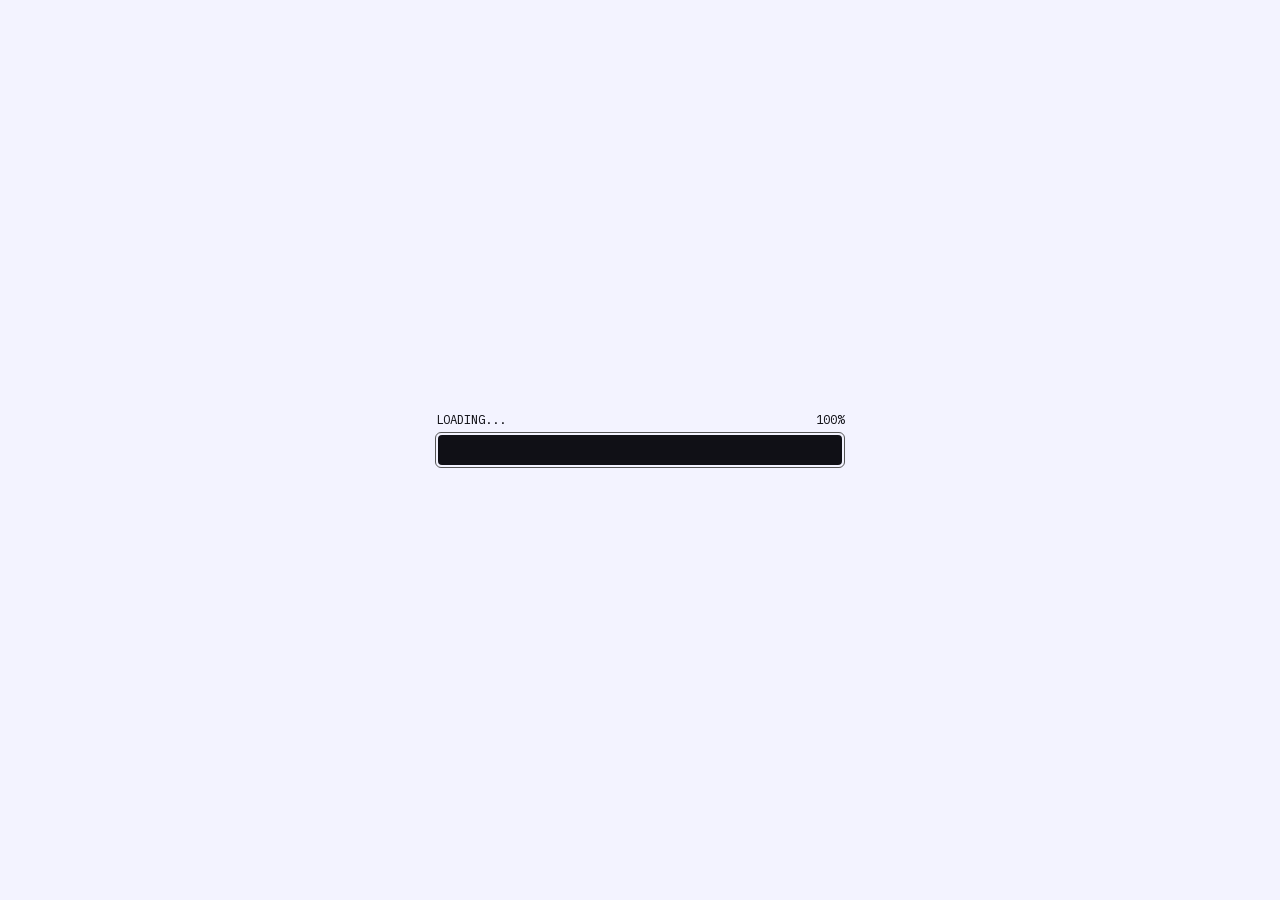
==== index.html @ 95f92604 "Сайт: страницы, стили, шрифты" ====
<!DOCTYPE html><html lang="ru" data-op-end="false"> <head><meta charset="UTF-8"><meta name="viewport" content="width=device-width, initial-scale=1"><link rel="preload" as="style" fetchpriority="high" href="fonts/fonts.css"><link rel="stylesheet" href="fonts/fonts.css"><link rel="preload" href="images/meme_full.webp" as="image" type="image/webp" fetchpriority="high"><link rel="icon" type="image/svg+xml" href="favicon.svg"><title>Андрей Хитров — портфолио</title><meta name="description" content="Внедряю Claude и другие модели в рабочие процессы компаний — с правилами, проверками и предсказуемым результатом. И делаю веб-продукты, которые раньше требовали целой команды."><link rel="canonical" href="https://drynyakhitrov-byte.github.io/"><link rel="sitemap" href="sitemap.xml"><meta property="og:title" content="Андрей Хитров — портфолио"><meta property="og:description" content="Внедряю Claude и другие модели в рабочие процессы компаний — с правилами, проверками и предсказуемым результатом. И делаю веб-продукты, которые раньше требовали целой команды."><meta property="og:url" content="https://drynyakhitrov-byte.github.io/"><meta property="og:image" content="https://drynyakhitrov-byte.github.io/og-image.png"><meta property="og:site_name" content="Андрей Хитров — портфолио"><meta property="og:locale" content="ru_RU"><meta name="twitter:card" content="summary_large_image"><meta name="twitter:title" content="Андрей Хитров — портфолио"><meta name="twitter:description" content="Внедряю Claude и другие модели в рабочие процессы компаний — с правилами, проверками и предсказуемым результатом. И делаю веб-продукты, которые раньше требовали целой команды."><link rel="stylesheet" href="_astro/style.COBHKi4A.css"><script type="module" src="_astro/hoisted.DLZDcrRD.js"></script></head> <body>  <div class="_loading_xfgot_1" data-js="loading"> <div class="_loadingMain_xfgot_10" data-js="loading-main"> <p class="_loadingText_xfgot_33" data-js="loading-text"> <span>loading...</span> <span data-js="loading-percent">0%</span> </p> <div class="_loadingProgress_xfgot_45"></div> </div>  <div class="_loadingLinks_xfgot_71"> <a href="#" class="_root_2nwwz_1" data-invert="false" target="_blank" rel="noreferrer"> <span class="_inner_2nwwz_27"> Telegram<span class="_arrow_2nwwz_35"><svg width="12" height="9" viewBox="0 0 12 9" fill="none" xmlns="http://www.w3.org/2000/svg"> <path d="M7.10603 8.30204L6.19403 7.39004L7.82803 5.75604L8.77803 4.95804L8.75903 4.90104L6.93503 5.01504H0.551025V3.72304H6.93503L8.75903 3.83704L8.77803 3.78004L7.82803 2.98204L6.19403 1.34804L7.10603 0.436035L11.039 4.36904L7.10603 8.30204Z" fill="currentColor"></path> </svg></span> </span> </a><a href="mailto:andrei.khitrov34@gmail.com" class="_root_2nwwz_1" data-invert="false" target="_blank" rel="noreferrer"> <span class="_inner_2nwwz_27"> Email<span class="_arrow_2nwwz_35"><svg width="12" height="9" viewBox="0 0 12 9" fill="none" xmlns="http://www.w3.org/2000/svg"> <path d="M7.10603 8.30204L6.19403 7.39004L7.82803 5.75604L8.77803 4.95804L8.75903 4.90104L6.93503 5.01504H0.551025V3.72304H6.93503L8.75903 3.83704L8.77803 3.78004L7.82803 2.98204L6.19403 1.34804L7.10603 0.436035L11.039 4.36904L7.10603 8.30204Z" fill="currentColor"></path> </svg></span> </span> </a> </div> </div> <div class="_frame_yk7yd_1" data-js="outer-frame"> <svg width="0" height="0" viewBox="0 0 0 0" fill="none" xmlns="http://www.w3.org/2000/svg">  <defs> <mask id="mask">  <rect id="outer-rect-mask-bg" x="0" y="0" width="0" height="0" fill="white"></rect>  <rect class="_rectRadius_yk7yd_30" id="outer-rect-mask-body" x="0" y="0" width="0" height="0" fill="black"></rect> </mask> </defs>  <rect class="_rectBg_yk7yd_23" id="outer-rect-bg" x="0" y="0" width="0" height="0" fill="var(--color-bg)" mask="url(#mask)"></rect>  <rect id="outer-rect-border" class="_rectRadius_yk7yd_30" x="0" y="0" width="0" height="0" stroke-width="1" fill="var(--color-bg)" fill-opacity="0" stroke="var(--color-border)" vector-effect="non-scaling-stroke"></rect> </svg> </div> <div class="_rightTop_yk7yd_45">  <div class="_theme_yk7yd_65"> <button class="_root_bi63f_1" data-color="light" data-js="theme-light" aria-label="светлая тема"></button> <button class="_root_bi63f_1" data-color="dark" data-js="theme-dark" aria-label="тёмная тема"></button> </div>  <p class="_clock_yk7yd_77">А<span class="_clockColon_yk7yd_92">:</span>Х</p> </div> <button class="_button_2f0wn_1" aria-expanded="false" aria-controls="hamburger-menu" data-js="hamburger-button"> <span class="_buttonLine_2f0wn_24"></span> <span class="_buttonLine_2f0wn_24"></span> <span class="_buttonLine_2f0wn_24"></span> </button> <div class="_menu_2f0wn_52" id="hamburger-menu" class="_menu_2f0wn_52" data-js="hamburger-menu" aria-hidden="true"> <ul class="_list_2f0wn_73"> <li> <a href="/" class="_link_2f0wn_81" data-js="hamburger-menu-link"> главная </a> </li><li> <a href="/works/" class="_link_2f0wn_81" data-js="hamburger-menu-link"> проекты </a> </li><li> <a href="/profile/" class="_link_2f0wn_81" data-js="hamburger-menu-link"> обо мне </a> </li><li> <a href="/contact/" class="_link_2f0wn_81" data-js="hamburger-menu-link"> контакты </a> </li> </ul> <div class="_line_2f0wn_100"> <span class="_line_yr5zo_2"></span> </div> <ul class="_sns_2f0wn_74"> <li> <a href="#" class="_link_2f0wn_81" target="_blank" rel="noopener noreferrer" data-js="hamburger-menu-link"> Telegram </a> </li><li> <a href="mailto:andrei.khitrov34@gmail.com" class="_link_2f0wn_81" target="_blank" rel="noopener noreferrer" data-js="hamburger-menu-link"> Email </a> </li> </ul> </div>  <div class="_wrapper_lwnf9_9" data-js="wrapper" tabindex="-1"> <div class="_content_lwnf9_22" data-js="content"> <header class="_header_10du9_1" data-js="header"> <a href="/" class="_logo_10du9_10"><svg width="41" height="40" viewBox="0 0 41 40" fill="none" xmlns="http://www.w3.org/2000/svg" aria-label="Андрей Хитров"> <path d="M16.186 5.55681H0.0167575C0.012313 5.55681 0.00805065 5.55504 0.00490794 5.5519C0.00176522 5.54876 0 5.54449 0 5.54005V0.0167583C0 0.0123138 0.00176522 0.00805145 0.00490794 0.00490874C0.00805065 0.00176602 0.012313 0 0.0167575 0H40.0398C40.0443 0 40.0485 0.00176602 40.0517 0.00490874C40.0548 0.00805145 40.0566 0.0123138 40.0566 0.0167583V5.54005C40.0566 5.54449 40.0548 5.54876 40.0517 5.5519C40.0485 5.55504 40.0443 5.55681 40.0398 5.55681H23.848C23.8452 5.55687 23.8423 5.55768 23.8399 5.55914C23.8374 5.56061 23.8353 5.56269 23.8339 5.56519L20.0314 12.151C20.03 12.1537 20.0279 12.1558 20.0253 12.1574C20.0227 12.1589 20.0198 12.1597 20.0168 12.1597C20.0138 12.1597 20.0108 12.1589 20.0083 12.1574C20.0057 12.1558 20.0035 12.1537 20.0021 12.151L16.2002 5.56519C16.1987 5.56269 16.1967 5.56061 16.1942 5.55914C16.1917 5.55768 16.1889 5.55687 16.186 5.55681Z" fill="currentColor"></path> <path d="M18.4321 12.3909H0.0167575C0.012313 12.3909 0.00805065 12.3891 0.00490794 12.386C0.00176523 12.3829 0 12.3786 0 12.3741V6.93412C0 6.92967 0.00176523 6.92541 0.00490794 6.92227C0.00805065 6.91912 0.012313 6.91736 0.0167575 6.91736H15.1428C15.1457 6.91737 15.1484 6.91809 15.1509 6.91947C15.1534 6.92084 15.1555 6.92282 15.157 6.92521L18.4468 12.3652C18.4484 12.3678 18.4493 12.3708 18.4493 12.3738C18.4494 12.3768 18.4486 12.3798 18.4471 12.3825C18.4456 12.3851 18.4434 12.3873 18.4408 12.3888C18.4381 12.3902 18.4351 12.391 18.4321 12.3909Z" fill="currentColor"></path> <path d="M24.9369 6.91736H40.0389C40.0412 6.91736 40.0435 6.91782 40.0457 6.91871C40.0478 6.91961 40.0498 6.92092 40.0515 6.92257C40.0531 6.92423 40.0544 6.92619 40.0553 6.92835C40.0562 6.93051 40.0567 6.93283 40.0567 6.93516V12.3731C40.0567 12.3754 40.0562 12.3777 40.0553 12.3799C40.0544 12.3821 40.0531 12.384 40.0515 12.3857C40.0498 12.3873 40.0478 12.3887 40.0457 12.3895C40.0435 12.3904 40.0412 12.3909 40.0389 12.3909H21.6481C21.645 12.3909 21.6418 12.3901 21.6391 12.3885C21.6363 12.3869 21.6341 12.3846 21.6325 12.3818C21.631 12.379 21.6302 12.3758 21.6303 12.3727C21.6303 12.3695 21.6313 12.3664 21.6329 12.3637L24.9217 6.92574C24.9233 6.92316 24.9255 6.92104 24.9282 6.91957C24.9308 6.91811 24.9338 6.91734 24.9369 6.91736Z" fill="currentColor"></path> <path d="M40.0566 26.0303C40.0566 26.034 40.0551 26.0376 40.0524 26.0403C40.0498 26.0429 40.0462 26.0444 40.0424 26.0444H0.0141397C0.0103897 26.0444 0.00679328 26.0429 0.00414162 26.0403C0.00148996 26.0376 0 26.034 0 26.0303V13.6085C0 13.6047 0.00148996 13.6012 0.00414162 13.5985C0.00679328 13.5958 0.0103897 13.5944 0.0141397 13.5944H40.0424C40.0462 13.5944 40.0498 13.5958 40.0524 13.5985C40.0551 13.6012 40.0566 13.6047 40.0566 13.6085V26.0303ZM34.0106 19.1737C34.0106 19.1688 34.0087 19.1642 34.0053 19.1607C34.0018 19.1573 33.9972 19.1554 33.9923 19.1554H6.14805C6.14319 19.1554 6.13852 19.1573 6.13509 19.1607C6.13165 19.1642 6.12972 19.1688 6.12972 19.1737V20.4525C6.12972 20.4574 6.13165 20.462 6.13509 20.4655C6.13852 20.4689 6.14319 20.4709 6.14805 20.4709H33.9923C33.9972 20.4709 34.0018 20.4689 34.0053 20.4655C34.0087 20.462 34.0106 20.4574 34.0106 20.4525V19.1737Z" fill="currentColor"></path> <path d="M7.75052 34.4222V27.5661C7.75052 27.5615 7.75234 27.5571 7.75558 27.5539C7.75882 27.5507 7.76322 27.5488 7.7678 27.5488H40.0393C40.0439 27.5488 40.0483 27.5507 40.0515 27.5539C40.0548 27.5571 40.0566 27.5615 40.0566 27.5661V39.9827C40.0566 39.9872 40.0548 39.9916 40.0515 39.9949C40.0483 39.9981 40.0439 39.9999 40.0393 39.9999H0.0172817C0.0126983 39.9999 0.00830228 39.9981 0.00506136 39.9949C0.00182044 39.9916 0 39.9872 0 39.9827V27.5661C0 27.5615 0.00182044 27.5571 0.00506136 27.5539C0.00830228 27.5507 0.0126983 27.5488 0.0172817 27.5488H6.11244C6.11702 27.5488 6.12142 27.5507 6.12466 27.5539C6.1279 27.5571 6.12972 27.5615 6.12972 27.5661V34.4222C6.12972 34.4244 6.13016 34.4267 6.13103 34.4288C6.1319 34.4309 6.13318 34.4328 6.13478 34.4344C6.13639 34.436 6.13829 34.4373 6.14039 34.4381C6.14248 34.439 6.14473 34.4395 6.147 34.4395H7.73324C7.73782 34.4395 7.74222 34.4376 7.74546 34.4344C7.7487 34.4312 7.75052 34.4268 7.75052 34.4222ZM34.0117 33.1412C34.0117 33.139 34.0112 33.1367 34.0104 33.1346C34.0095 33.1325 34.0082 33.1306 34.0066 33.129C34.005 33.1274 34.0031 33.1262 34.001 33.1253C33.9989 33.1244 33.9967 33.124 33.9944 33.124H13.7991C13.7945 33.124 13.7901 33.1258 13.7868 33.129C13.7836 33.1323 13.7818 33.1367 13.7818 33.1412V34.4222C13.7818 34.4244 13.7822 34.4267 13.7831 34.4288C13.784 34.4309 13.7852 34.4328 13.7868 34.4344C13.7885 34.436 13.7904 34.4373 13.7925 34.4381C13.7946 34.439 13.7968 34.4395 13.7991 34.4395H33.9944C33.9967 34.4395 33.9989 34.439 34.001 34.4381C34.0031 34.4373 34.005 34.436 34.0066 34.4344C34.0082 34.4328 34.0095 34.4309 34.0104 34.4288C34.0112 34.4267 34.0117 34.4244 34.0117 34.4222V33.1412Z" fill="currentColor"></path> </svg></a> <nav class="_menu_10du9_25" data-js="header-menu"> <ul class="_menuList_10du9_44"> <li class="_menuItem_10du9_55" data-js="header-menu-item" data-id="index"> <a href="/" class="_menuLink_10du9_60"> главная </a> </li><li class="_menuItem_10du9_55" data-js="header-menu-item" data-id="works"> <a href="/works/" class="_menuLink_10du9_60"> проекты </a> </li><li class="_menuItem_10du9_55" data-js="header-menu-item" data-id="profile"> <a href="/profile/" class="_menuLink_10du9_60"> обо мне </a> </li><li class="_menuItem_10du9_55" data-js="header-menu-item" data-id="contact"> <a href="/contact/" class="_menuLink_10du9_60"> контакты </a> </li> </ul> <div class="_menuCurrent_10du9_68" data-js="header-menu-current"></div> </nav> <ul class="_sns_10du9_86"> <li> <a href="#" class="_root_2nwwz_1" data-invert="true" target="_blank" rel="noreferrer"> <span class="_inner_2nwwz_27"> Telegram<span class="_arrow_2nwwz_35"><svg width="12" height="9" viewBox="0 0 12 9" fill="none" xmlns="http://www.w3.org/2000/svg"> <path d="M7.10603 8.30204L6.19403 7.39004L7.82803 5.75604L8.77803 4.95804L8.75903 4.90104L6.93503 5.01504H0.551025V3.72304H6.93503L8.75903 3.83704L8.77803 3.78004L7.82803 2.98204L6.19403 1.34804L7.10603 0.436035L11.039 4.36904L7.10603 8.30204Z" fill="currentColor"></path> </svg></span> </span> </a> </li><li> <a href="mailto:andrei.khitrov34@gmail.com" class="_root_2nwwz_1" data-invert="true" target="_blank" rel="noreferrer"> <span class="_inner_2nwwz_27"> Email<span class="_arrow_2nwwz_35"><svg width="12" height="9" viewBox="0 0 12 9" fill="none" xmlns="http://www.w3.org/2000/svg"> <path d="M7.10603 8.30204L6.19403 7.39004L7.82803 5.75604L8.77803 4.95804L8.75903 4.90104L6.93503 5.01504H0.551025V3.72304H6.93503L8.75903 3.83704L8.77803 3.78004L7.82803 2.98204L6.19403 1.34804L7.10603 0.436035L11.039 4.36904L7.10603 8.30204Z" fill="currentColor"></path> </svg></span> </span> </a> </li> </ul> </header> <main id="swup" class="_main_lwnf9_28" data-js="main">  <div class="_page_1fs6u_1">  <div class="_kv_1fs6u_6" data-js="index-kv"> <div class="_kvInner_1fs6u_14"> <div class="_kvContent_1fs6u_30"> <div class="_title_1fs6u_47"> <h1 class="_titleMain_1fs6u_56">
Строю системы,<br>где нейросеть<br>работает.
</h1> <span class="_barcode_iyu6r_1" aria-hidden="true" translate="no" text="portfolio">portfolio</span> </div> <div class="_kvSns_1fs6u_62"> <a href="#" class="_root_2nwwz_1" data-invert="true" target="_blank" rel="noreferrer"> <span class="_inner_2nwwz_27"> Telegram<span class="_arrow_2nwwz_35"><svg width="12" height="9" viewBox="0 0 12 9" fill="none" xmlns="http://www.w3.org/2000/svg"> <path d="M7.10603 8.30204L6.19403 7.39004L7.82803 5.75604L8.77803 4.95804L8.75903 4.90104L6.93503 5.01504H0.551025V3.72304H6.93503L8.75903 3.83704L8.77803 3.78004L7.82803 2.98204L6.19403 1.34804L7.10603 0.436035L11.039 4.36904L7.10603 8.30204Z" fill="currentColor"></path> </svg></span> </span> </a><a href="mailto:andrei.khitrov34@gmail.com" class="_root_2nwwz_1" data-invert="true" target="_blank" rel="noreferrer"> <span class="_inner_2nwwz_27"> Email<span class="_arrow_2nwwz_35"><svg width="12" height="9" viewBox="0 0 12 9" fill="none" xmlns="http://www.w3.org/2000/svg"> <path d="M7.10603 8.30204L6.19403 7.39004L7.82803 5.75604L8.77803 4.95804L8.75903 4.90104L6.93503 5.01504H0.551025V3.72304H6.93503L8.75903 3.83704L8.77803 3.78004L7.82803 2.98204L6.19403 1.34804L7.10603 0.436035L11.039 4.36904L7.10603 8.30204Z" fill="currentColor"></path> </svg></span> </span> </a> </div> </div>  <div class="_kvDialogWrapper_1fs6u_197"> <div class="_kvDialog_1fs6u_113" data-js="index-kv-dialog"> <div class="_kvDialogInner_1fs6u_277" data-js="index-kv-dialog-inner"> <div class="_root_3fli2_1" data-js="dialog-box"> <div class="_inner_3fli2_23"> <div class="_header_3fli2_40" data-js="dialog-box-header"> <h2 class="_title_3fli2_59">andrei.webp</h2> <button class="_close_3fli2_70" data-js="dialog-box-close" aria-label="close"> <span class="_closeInner_3fli2_91"></span> </button> </div> <div class="_body_3fli2_117">  <div class="_kvDialogBody_1fs6u_282" data-js="index-kv-dialog-body"> <div class="_kvDialogImage_1fs6u_113"> <img src="images/meme_full.webp" data-load-image alt="" fetchpriority="high" loading="eager"> </div>  <div class="_kvDialogImagePc_1fs6u_293"> <img src="images/meme_full.webp" data-load-image alt="" fetchpriority="high" loading="eager"> </div> </div>  </div> </div> </div> </div> </div><div class="_kvDialog_1fs6u_113" data-js="index-kv-dialog"> <div class="_kvDialogInner_1fs6u_277" data-js="index-kv-dialog-inner"> <div class="_root_3fli2_1" data-js="dialog-box"> <div class="_inner_3fli2_23"> <div class="_header_3fli2_40" data-js="dialog-box-header"> <h2 class="_title_3fli2_59">andrei.webp</h2> <button class="_close_3fli2_70" data-js="dialog-box-close" aria-label="close"> <span class="_closeInner_3fli2_91"></span> </button> </div> <div class="_body_3fli2_117">  <div class="_kvDialogBody_1fs6u_282" data-js="index-kv-dialog-body"> <div class="_kvDialogImage_1fs6u_113"> <img src="images/meme_full.webp" data-load-image alt="" fetchpriority="high" loading="eager"> </div>  <div class="_kvDialogImagePc_1fs6u_293"> <img src="images/meme_full.webp" data-load-image alt="" fetchpriority="high" loading="eager"> </div> </div>  </div> </div> </div> </div> </div><div class="_kvDialog_1fs6u_113" data-js="index-kv-dialog"> <div class="_kvDialogInner_1fs6u_277" data-js="index-kv-dialog-inner"> <div class="_root_3fli2_1" data-js="dialog-box"> <div class="_inner_3fli2_23"> <div class="_header_3fli2_40" data-js="dialog-box-header"> <h2 class="_title_3fli2_59">andrei.webp</h2> <button class="_close_3fli2_70" data-js="dialog-box-close" aria-label="close"> <span class="_closeInner_3fli2_91"></span> </button> </div> <div class="_body_3fli2_117">  <div class="_kvDialogBody_1fs6u_282" data-js="index-kv-dialog-body"> <div class="_kvDialogImage_1fs6u_113"> <img src="images/meme_full.webp" data-load-image alt="" fetchpriority="high" loading="eager"> </div>  <div class="_kvDialogImagePc_1fs6u_293"> <img src="images/meme_full.webp" data-load-image alt="" fetchpriority="high" loading="eager"> </div> </div>  </div> </div> </div> </div> </div><div class="_kvDialog_1fs6u_113" data-js="index-kv-dialog"> <div class="_kvDialogInner_1fs6u_277" data-js="index-kv-dialog-inner"> <div class="_root_3fli2_1" data-js="dialog-box"> <div class="_inner_3fli2_23"> <div class="_header_3fli2_40" data-js="dialog-box-header"> <h2 class="_title_3fli2_59">andrei.webp</h2> <button class="_close_3fli2_70" data-js="dialog-box-close" aria-label="close"> <span class="_closeInner_3fli2_91"></span> </button> </div> <div class="_body_3fli2_117">  <div class="_kvDialogBody_1fs6u_282" data-js="index-kv-dialog-body"> <div class="_kvDialogImage_1fs6u_113"> <img src="images/meme_full.webp" data-load-image alt="" fetchpriority="high" loading="eager"> </div>  <div class="_kvDialogImagePc_1fs6u_293"> <img src="images/meme_full.webp" data-load-image alt="" fetchpriority="high" loading="eager"> </div> </div>  </div> </div> </div> </div> </div> </div> <div class="_kvImages_1fs6u_99" data-js="index-kv-images"> <div class="_kvMainImage_1fs6u_112" data-js="index-kv-main-image"> <img src="images/meme_full.webp" alt="" fetchpriority="high" loading="eager"> </div>  <div class="_kvPcImage_1fs6u_172" data-js="index-kv-pc-image"> <img src="images/meme_full.webp" alt="" fetchpriority="high" loading="eager"> </div> </div> <div class="_kvGrid_1fs6u_86" data-js="index-kv-grid"> <div class="_wrapper_oc6qz_1" data-js="grid" data-outline="true" data-common="false"> <canvas></canvas> </div> </div> </div> </div> <div class="_kvGL_1fs6u_308"> <div class="_glWrapper_1efiv_1" data-js="gl-index-kv"> <canvas></canvas> </div> </div>  <section class="_event_1fs6u_363"> <div class="_heading_1fs6u_332"> <div class="_root_1ppyp_1" data-js="heading"> <h2 class="_main_1ppyp_6" data-js="heading-text" translate="no">event</h2> <div class="_barcode_1ppyp_30"> <span class="_barcode_iyu6r_1" aria-hidden="true" translate="no" text="event" data-js="heading-barcode">event</span> </div> </div> <div class="_headingDesc_1fs6u_336"><p>Чем я занят прямо сейчас:</p><p>ключевые проекты и их статусы.</p></div> </div> <p class="_sectionLabel_1fs6u_351">(статусы)</p> <div class="_eventBody_1fs6u_374"> <ul class="_eventList_1fs6u_386"> <li class="_eventItem_1fs6u_396"> <div class="_root_1o6wp_1" data-js="index-event-card"> <div class="_body_1o6wp_16"> <div class="_date_1o6wp_20"> <span>стартап</span>  <span>-</span> <span>флагман</span>  </div> <h3 class="_title_1o6wp_25">LOOKTURA — агрегатор офлайн-магазинов одежды</h3> </div> </div> </li><li class="_eventItem_1fs6u_396"> <div class="_root_1o6wp_1" data-js="index-event-card"> <div class="_body_1o6wp_16"> <div class="_date_1o6wp_20"> <span>консалтинг</span>  <span>-</span> <span>открыто</span>  </div> <h3 class="_title_1o6wp_25">Внедрение Claude в рабочие процессы компаний</h3> </div> </div> </li><li class="_eventItem_1fs6u_396"> <div class="_root_1o6wp_1" data-js="index-event-card"> <div class="_body_1o6wp_16"> <div class="_date_1o6wp_20"> <span>игра</span>  <span>-</span> <span>3D-мультиплеер</span>  </div> <h3 class="_title_1o6wp_25">«Мафия: Дикий Запад» — на 5–20 игроков</h3> </div> </div> </li> </ul> <div class="_eventDeco_1fs6u_407"> <div class="_eventGrid_1fs6u_428"> <div class="_wrapper_oc6qz_1" data-js="grid" data-outline="false" data-common="false"> <canvas></canvas> </div> </div> <div class="_eventSticker1_1fs6u_440" data-js="sticker"> <img src="images/sticker_05.png" alt=""> </div> <div class="_eventSticker2_1fs6u_441" data-js="sticker"> <img src="images/sticker_06.png" alt=""> </div> </div> </div> </section>  <section class="_section_1fs6u_320"> <div class="_heading_1fs6u_332"> <div class="_root_1ppyp_1" data-js="heading"> <h2 class="_main_1ppyp_6" data-js="heading-text" translate="no">works</h2> <div class="_barcode_1ppyp_30"> <span class="_barcode_iyu6r_1" aria-hidden="true" translate="no" text="works" data-js="heading-barcode">works</span> </div> </div> <div class="_headingDesc_1fs6u_336"><p>Внедрение ИИ в рабочие процессы, веб-платформы,</p><p>дизайн-системы, собственные игры и R&D.</p></div> </div> <p class="_sectionLabel_1fs6u_351">(что делаю)</p>  <section data-js="index-service"> <div class="_serviceSticky_1fs6u_486"> <div class="_serviceDisplay_1fs6u_495" data-status="playing" data-js="index-service-display"> <div class="_serviceText_1fs6u_511"> <div class="_serviceLeftTop_1fs6u_528"> <h3 class="_serviceHeading_1fs6u_534">категории работ</h3> <div class="_serviceIdWrapper_1fs6u_551"> <p class="_serviceId_1fs6u_551" data-js="index-service-id" data-current="false"> 1: ии-системы <span class="_serviceIdCurrent_1fs6u_562"> <svg width="12" height="9" viewBox="0 0 12 9" fill="none" xmlns="http://www.w3.org/2000/svg"> <path d="M7.10603 8.30204L6.19403 7.39004L7.82803 5.75604L8.77803 4.95804L8.75903 4.90104L6.93503 5.01504H0.551025V3.72304H6.93503L8.75903 3.83704L8.77803 3.78004L7.82803 2.98204L6.19403 1.34804L7.10603 0.436035L11.039 4.36904L7.10603 8.30204Z" fill="currentColor"></path> </svg> </span> </p><p class="_serviceId_1fs6u_551" data-js="index-service-id" data-current="false"> 2: веб-продукты <span class="_serviceIdCurrent_1fs6u_562"> <svg width="12" height="9" viewBox="0 0 12 9" fill="none" xmlns="http://www.w3.org/2000/svg"> <path d="M7.10603 8.30204L6.19403 7.39004L7.82803 5.75604L8.77803 4.95804L8.75903 4.90104L6.93503 5.01504H0.551025V3.72304H6.93503L8.75903 3.83704L8.77803 3.78004L7.82803 2.98204L6.19403 1.34804L7.10603 0.436035L11.039 4.36904L7.10603 8.30204Z" fill="currentColor"></path> </svg> </span> </p><p class="_serviceId_1fs6u_551" data-js="index-service-id" data-current="false"> 3: игры <span class="_serviceIdCurrent_1fs6u_562"> <svg width="12" height="9" viewBox="0 0 12 9" fill="none" xmlns="http://www.w3.org/2000/svg"> <path d="M7.10603 8.30204L6.19403 7.39004L7.82803 5.75604L8.77803 4.95804L8.75903 4.90104L6.93503 5.01504H0.551025V3.72304H6.93503L8.75903 3.83704L8.77803 3.78004L7.82803 2.98204L6.19403 1.34804L7.10603 0.436035L11.039 4.36904L7.10603 8.30204Z" fill="currentColor"></path> </svg> </span> </p><p class="_serviceId_1fs6u_551" data-js="index-service-id" data-current="false"> 4: лаборатория <span class="_serviceIdCurrent_1fs6u_562"> <svg width="12" height="9" viewBox="0 0 12 9" fill="none" xmlns="http://www.w3.org/2000/svg"> <path d="M7.10603 8.30204L6.19403 7.39004L7.82803 5.75604L8.77803 4.95804L8.75903 4.90104L6.93503 5.01504H0.551025V3.72304H6.93503L8.75903 3.83704L8.77803 3.78004L7.82803 2.98204L6.19403 1.34804L7.10603 0.436035L11.039 4.36904L7.10603 8.30204Z" fill="currentColor"></path> </svg> </span> </p> </div> </div> <p class="_serviceStatus_1fs6u_658" data-js="index-service-status"> <span class="_serviceStatusPlay_1fs6u_685">play</span> <span class="_serviceStatusPause_1fs6u_686">pause</span> </p> <p class="_serviceTime_1fs6u_722" data-js="index-service-time">
00:00:00:00
</p> <div class="_serviceIcon_1fs6u_728" data-js="index-service-icon"></div> </div> <div class="_serviceDialog_1fs6u_586" style="--_index:0" data-js="index-service-item" data-visible="false" data-images="images/sanity/8334b939bd88b99e05b4fdfc624bbc17f969f24b-2627x4096_w1200.png,images/sanity/31225acba2aec69734b2782d0cf4277f580fd338-1523x1077_w1200.png"> <div class="_serviceDialogInner_1fs6u_601"> <div class="_root_3fli2_1" data-js="dialog-box"> <div class="_inner_3fli2_23"> <div class="_header_3fli2_40" data-js="dialog-box-header"> <h2 class="_title_3fli2_59">category_01</h2> <button class="_close_3fli2_70" data-js="dialog-box-close" aria-label="close"> <span class="_closeInner_3fli2_91"></span> </button> </div> <div class="_body_3fli2_117">  <div class="_serviceDialogBody_1fs6u_613"> <h4 class="_serviceTitle_1fs6u_624">Внедрение ИИ</h4> <div class="_serviceDesc_1fs6u_629"><p>Инструкции, токены, валидаторы и контрольные точки.</p><p>Модель работает внутри правил — предсказуемо.</p></div> <div class="_serviceLink_1fs6u_643"> <a href="/works/?category=illustration" class="_root_2nwwz_1" data-invert="true"> <span class="_inner_2nwwz_27"> к проектам<span class="_arrow_2nwwz_35"><svg width="12" height="9" viewBox="0 0 12 9" fill="none" xmlns="http://www.w3.org/2000/svg"> <path d="M7.10603 8.30204L6.19403 7.39004L7.82803 5.75604L8.77803 4.95804L8.75903 4.90104L6.93503 5.01504H0.551025V3.72304H6.93503L8.75903 3.83704L8.77803 3.78004L7.82803 2.98204L6.19403 1.34804L7.10603 0.436035L11.039 4.36904L7.10603 8.30204Z" fill="currentColor"></path> </svg></span> </span> </a> </div> <div class="_serviceBarcode_1fs6u_648"> <span class="_barcode_iyu6r_1" aria-hidden="true" translate="no" text="category1">category1</span> </div> </div>  </div> </div> </div> </div> </div><div class="_serviceDialog_1fs6u_586" style="--_index:1" data-js="index-service-item" data-visible="false" data-images="images/sanity/72c044e125fc905555403bd4c3838ece61a35bd9-5182x2591_w1600.png,images/sanity/d166065939a4da611ce6710f0f715914df6f796b-2000x2970_w1077.png"> <div class="_serviceDialogInner_1fs6u_601"> <div class="_root_3fli2_1" data-js="dialog-box"> <div class="_inner_3fli2_23"> <div class="_header_3fli2_40" data-js="dialog-box-header"> <h2 class="_title_3fli2_59">category_02</h2> <button class="_close_3fli2_70" data-js="dialog-box-close" aria-label="close"> <span class="_closeInner_3fli2_91"></span> </button> </div> <div class="_body_3fli2_117">  <div class="_serviceDialogBody_1fs6u_613"> <h4 class="_serviceTitle_1fs6u_624">Веб-продукты</h4> <div class="_serviceDesc_1fs6u_629"><p>От живого дашборда из ваших таблиц<br/>до платформы с ролями и админкой.</p></div> <div class="_serviceLink_1fs6u_643"> <a href="/works/?category=mv-illustration" class="_root_2nwwz_1" data-invert="true"> <span class="_inner_2nwwz_27"> к проектам<span class="_arrow_2nwwz_35"><svg width="12" height="9" viewBox="0 0 12 9" fill="none" xmlns="http://www.w3.org/2000/svg"> <path d="M7.10603 8.30204L6.19403 7.39004L7.82803 5.75604L8.77803 4.95804L8.75903 4.90104L6.93503 5.01504H0.551025V3.72304H6.93503L8.75903 3.83704L8.77803 3.78004L7.82803 2.98204L6.19403 1.34804L7.10603 0.436035L11.039 4.36904L7.10603 8.30204Z" fill="currentColor"></path> </svg></span> </span> </a> </div> <div class="_serviceBarcode_1fs6u_648"> <span class="_barcode_iyu6r_1" aria-hidden="true" translate="no" text="category2">category2</span> </div> </div>  </div> </div> </div> </div> </div><div class="_serviceDialog_1fs6u_586" style="--_index:2" data-js="index-service-item" data-visible="false" data-images="images/sanity/24705bf5967b63163af0a312fb8c5c79f71448e4-2304x3072_w1200.png"> <div class="_serviceDialogInner_1fs6u_601"> <div class="_root_3fli2_1" data-js="dialog-box"> <div class="_inner_3fli2_23"> <div class="_header_3fli2_40" data-js="dialog-box-header"> <h2 class="_title_3fli2_59">category_03</h2> <button class="_close_3fli2_70" data-js="dialog-box-close" aria-label="close"> <span class="_closeInner_3fli2_91"></span> </button> </div> <div class="_body_3fli2_117">  <div class="_serviceDialogBody_1fs6u_613"> <h4 class="_serviceTitle_1fs6u_624">Игры</h4> <div class="_serviceDesc_1fs6u_629"><p>«Мафия: Дикий Запад» — 3D-мультиплеер от первого лица<br/>с голосовым чатом: 5–20 игроков, Windows, macOS, браузер.</p></div> <div class="_serviceLink_1fs6u_643"> <a href="/works/?category=event" class="_root_2nwwz_1" data-invert="true"> <span class="_inner_2nwwz_27"> к играм<span class="_arrow_2nwwz_35"><svg width="12" height="9" viewBox="0 0 12 9" fill="none" xmlns="http://www.w3.org/2000/svg"> <path d="M7.10603 8.30204L6.19403 7.39004L7.82803 5.75604L8.77803 4.95804L8.75903 4.90104L6.93503 5.01504H0.551025V3.72304H6.93503L8.75903 3.83704L8.77803 3.78004L7.82803 2.98204L6.19403 1.34804L7.10603 0.436035L11.039 4.36904L7.10603 8.30204Z" fill="currentColor"></path> </svg></span> </span> </a> </div> <div class="_serviceBarcode_1fs6u_648"> <span class="_barcode_iyu6r_1" aria-hidden="true" translate="no" text="category3">category3</span> </div> </div>  </div> </div> </div> </div> </div><div class="_serviceDialog_1fs6u_586" style="--_index:3" data-js="index-service-item" data-visible="false" data-images=""> <div class="_serviceDialogInner_1fs6u_601"> <div class="_root_3fli2_1" data-js="dialog-box"> <div class="_inner_3fli2_23"> <div class="_header_3fli2_40" data-js="dialog-box-header"> <h2 class="_title_3fli2_59">category_04</h2> <button class="_close_3fli2_70" data-js="dialog-box-close" aria-label="close"> <span class="_closeInner_3fli2_91"></span> </button> </div> <div class="_body_3fli2_117">  <div class="_serviceDialogBody_1fs6u_613"> <h4 class="_serviceTitle_1fs6u_624">Лаборатория</h4> <div class="_serviceDesc_1fs6u_629"><p>Внутренняя кухня: инструкции, токены и валидаторы —<br/>метод, который держит нейросеть в рамках.</p></div> <div class="_serviceLink_1fs6u_643"> <a href="/works/" class="_root_2nwwz_1" data-invert="true"> <span class="_inner_2nwwz_27"> все проекты<span class="_arrow_2nwwz_35"><svg width="12" height="9" viewBox="0 0 12 9" fill="none" xmlns="http://www.w3.org/2000/svg"> <path d="M7.10603 8.30204L6.19403 7.39004L7.82803 5.75604L8.77803 4.95804L8.75903 4.90104L6.93503 5.01504H0.551025V3.72304H6.93503L8.75903 3.83704L8.77803 3.78004L7.82803 2.98204L6.19403 1.34804L7.10603 0.436035L11.039 4.36904L7.10603 8.30204Z" fill="currentColor"></path> </svg></span> </span> </a> </div> <div class="_serviceBarcode_1fs6u_648"> <span class="_barcode_iyu6r_1" aria-hidden="true" translate="no" text="category4">category4</span> </div> </div>  </div> </div> </div> </div> </div> <div class="_serviceGl_1fs6u_789"> <div class="_glWrapper_1efiv_1" data-js="gl-index-service"> <canvas></canvas> </div> </div> </div> <div class="_serviceFrame_1fs6u_799"> <span class="_wrapper_zpylq_1" data-js="dashed-cross"> <span class="_line1_zpylq_8"><span class="_line_yr5zo_2"></span></span> <span class="_line2_zpylq_9"><span class="_line_yr5zo_2"></span></span> </span> </div> </div> <div class="_serviceScroll_1fs6u_823"> <div class="_serviceScrollItem_1fs6u_827" data-js="index-service-scroll-item"></div><div class="_serviceScrollItem_1fs6u_827" data-js="index-service-scroll-item"></div><div class="_serviceScrollItem_1fs6u_827" data-js="index-service-scroll-item"></div><div class="_serviceScrollItem_1fs6u_827" data-js="index-service-scroll-item"></div> </div> </section>  <div class="_pickup_1fs6u_832"> <section> <h3 class="_heading_o1ekn_1">(избранное)</h3> <ul class="_list_o1ekn_7"> <li class="_item_o1ekn_11"> <a href="/works/mhm/" class="_pickupCard_o1ekn_15"> <h4 class="_title_o1ekn_41">LOOKTURA</h4> <ul class="_tags_o1ekn_46"> <li class="_tag_o1ekn_46">веб-продукты</li> <li class="_tag_o1ekn_46">своё</li> </ul> <div class="_image_o1ekn_67"> <picture> <source media="(max-width: 768px)" srcset="images/sanity/72c044e125fc905555403bd4c3838ece61a35bd9-5182x2591_w200.png"> <img src="images/sanity/72c044e125fc905555403bd4c3838ece61a35bd9-5182x2591_w400.png" width="5182" height="2591" loading="lazy"> </picture> </div> <div class="_icon_o1ekn_26"> <div class="_iconArrow_o1ekn_104"> <svg width="12" height="9" viewBox="0 0 12 9" fill="none" xmlns="http://www.w3.org/2000/svg"> <path d="M7.10603 8.30204L6.19403 7.39004L7.82803 5.75604L8.77803 4.95804L8.75903 4.90104L6.93503 5.01504H0.551025V3.72304H6.93503L8.75903 3.83704L8.77803 3.78004L7.82803 2.98204L6.19403 1.34804L7.10603 0.436035L11.039 4.36904L7.10603 8.30204Z" fill="currentColor"></path> </svg> </div> </div> </a> </li><li class="_item_o1ekn_11"> <a href="/works/222109/" class="_pickupCard_o1ekn_15"> <h4 class="_title_o1ekn_41">Платформа финансовой грамотности</h4> <ul class="_tags_o1ekn_46"> <li class="_tag_o1ekn_46">веб-продукты</li> <li class="_tag_o1ekn_46">заказ</li> </ul> <div class="_image_o1ekn_67"> <picture> <source media="(max-width: 768px)" srcset="images/sanity/e2073ce8e42481b4370e542ea1f8017528098666-2048x1635_w200.jpg"> <img src="images/sanity/e2073ce8e42481b4370e542ea1f8017528098666-2048x1635_w400.jpg" width="2048" height="1635" loading="lazy"> </picture> </div> <div class="_icon_o1ekn_26"> <div class="_iconArrow_o1ekn_104"> <svg width="12" height="9" viewBox="0 0 12 9" fill="none" xmlns="http://www.w3.org/2000/svg"> <path d="M7.10603 8.30204L6.19403 7.39004L7.82803 5.75604L8.77803 4.95804L8.75903 4.90104L6.93503 5.01504H0.551025V3.72304H6.93503L8.75903 3.83704L8.77803 3.78004L7.82803 2.98204L6.19403 1.34804L7.10603 0.436035L11.039 4.36904L7.10603 8.30204Z" fill="currentColor"></path> </svg> </div> </div> </a> </li><li class="_item_o1ekn_11"> <a href="/works/miku-day-2025/" class="_pickupCard_o1ekn_15"> <h4 class="_title_o1ekn_41">Интерактивные дашборды</h4> <ul class="_tags_o1ekn_46"> <li class="_tag_o1ekn_46">веб-продукты</li> <li class="_tag_o1ekn_46">заказ</li> </ul> <div class="_image_o1ekn_67"> <picture> <source media="(max-width: 768px)" srcset="images/sanity/d166065939a4da611ce6710f0f715914df6f796b-2000x2970_w400.png"> <img src="images/sanity/d166065939a4da611ce6710f0f715914df6f796b-2000x2970_w400.png" width="2000" height="2970" loading="lazy"> </picture> </div> <div class="_icon_o1ekn_26"> <div class="_iconArrow_o1ekn_104"> <svg width="2000" height="2970" viewBox="0 0 12 9" fill="none" xmlns="http://www.w3.org/2000/svg"> <path d="M7.10603 8.30204L6.19403 7.39004L7.82803 5.75604L8.77803 4.95804L8.75903 4.90104L6.93503 5.01504H0.551025V3.72304H6.93503L8.75903 3.83704L8.77803 3.78004L7.82803 2.98204L6.19403 1.34804L7.10603 0.436035L11.039 4.36904L7.10603 8.30204Z" fill="currentColor"></path> </svg> </div> </div> </a> </li><li class="_item_o1ekn_11"> <a href="/works/vaporwave/" class="_pickupCard_o1ekn_15"> <h4 class="_title_o1ekn_41">Нейросети в рабочих процессах</h4> <ul class="_tags_o1ekn_46"> <li class="_tag_o1ekn_46">ии-системы</li> <li class="_tag_o1ekn_46">своё</li> </ul> <div class="_image_o1ekn_67"> <picture> <source media="(max-width: 768px)" srcset="images/sanity/31225acba2aec69734b2782d0cf4277f580fd338-1523x1077_w400.png"> <img src="images/sanity/31225acba2aec69734b2782d0cf4277f580fd338-1523x1077_w400.png" width="1523" height="1077" loading="lazy"> </picture> </div> <div class="_icon_o1ekn_26"> <div class="_iconArrow_o1ekn_104"> <svg width="1523" height="1077" viewBox="0 0 12 9" fill="none" xmlns="http://www.w3.org/2000/svg"> <path d="M7.10603 8.30204L6.19403 7.39004L7.82803 5.75604L8.77803 4.95804L8.75903 4.90104L6.93503 5.01504H0.551025V3.72304H6.93503L8.75903 3.83704L8.77803 3.78004L7.82803 2.98204L6.19403 1.34804L7.10603 0.436035L11.039 4.36904L7.10603 8.30204Z" fill="currentColor"></path> </svg> </div> </div> </a> </li><li class="_item_o1ekn_11"> <a href="/works/meidonohi/" class="_pickupCard_o1ekn_15"> <h4 class="_title_o1ekn_41">Мафия: Дикий Запад</h4> <ul class="_tags_o1ekn_46"> <li class="_tag_o1ekn_46">игры</li> <li class="_tag_o1ekn_46">своё</li> </ul> <div class="_image_o1ekn_67"> <picture> <source media="(max-width: 768px)" srcset="images/sanity/24705bf5967b63163af0a312fb8c5c79f71448e4-2304x3072_w200.png"> <img src="images/sanity/24705bf5967b63163af0a312fb8c5c79f71448e4-2304x3072_w400.png" width="2304" height="3072" loading="lazy"> </picture> </div> <div class="_icon_o1ekn_26"> <div class="_iconArrow_o1ekn_104"> <svg width="12" height="9" viewBox="0 0 12 9" fill="none" xmlns="http://www.w3.org/2000/svg"> <path d="M7.10603 8.30204L6.19403 7.39004L7.82803 5.75604L8.77803 4.95804L8.75903 4.90104L6.93503 5.01504H0.551025V3.72304H6.93503L8.75903 3.83704L8.77803 3.78004L7.82803 2.98204L6.19403 1.34804L7.10603 0.436035L11.039 4.36904L7.10603 8.30204Z" fill="currentColor"></path> </svg> </div> </div> </a> </li><li class="_item_o1ekn_11"> <a href="/works/y2k-nui/" class="_pickupCard_o1ekn_15"> <h4 class="_title_o1ekn_41">Walk-in Counter</h4> <ul class="_tags_o1ekn_46"> <li class="_tag_o1ekn_46">лаборатория</li> <li class="_tag_o1ekn_46">своё</li> </ul> <div class="_image_o1ekn_67"> <picture> <source media="(max-width: 768px)" srcset="images/sanity/8334b939bd88b99e05b4fdfc624bbc17f969f24b-2627x4096_w200.png"> <img src="images/sanity/8334b939bd88b99e05b4fdfc624bbc17f969f24b-2627x4096_w400.png" width="2627" height="4096" loading="lazy"> </picture> </div> <div class="_icon_o1ekn_26"> <div class="_iconArrow_o1ekn_104"> <svg width="12" height="9" viewBox="0 0 12 9" fill="none" xmlns="http://www.w3.org/2000/svg"> <path d="M7.10603 8.30204L6.19403 7.39004L7.82803 5.75604L8.77803 4.95804L8.75903 4.90104L6.93503 5.01504H0.551025V3.72304H6.93503L8.75903 3.83704L8.77803 3.78004L7.82803 2.98204L6.19403 1.34804L7.10603 0.436035L11.039 4.36904L7.10603 8.30204Z" fill="currentColor"></path> </svg> </div> </div> </a> </li> </ul> <div class="_all_o1ekn_115"> <a href="/works/" class="_root_12qde_1"> <span class="_inner_12qde_21"> все проекты<span class="_arrow_12qde_28"><svg width="12" height="9" viewBox="0 0 12 9" fill="none" xmlns="http://www.w3.org/2000/svg"> <path d="M7.10603 8.30204L6.19403 7.39004L7.82803 5.75604L8.77803 4.95804L8.75903 4.90104L6.93503 5.01504H0.551025V3.72304H6.93503L8.75903 3.83704L8.77803 3.78004L7.82803 2.98204L6.19403 1.34804L7.10603 0.436035L11.039 4.36904L7.10603 8.30204Z" fill="currentColor"></path> </svg></span> </span> </a> </div> </section> </div> </section>  <section class="_profile_1fs6u_836"> <div class="_profileContent_1fs6u_858"> <div class="_root_1ppyp_1" data-js="heading"> <h2 class="_main_1ppyp_6" data-js="heading-text" translate="no">profile</h2> <div class="_barcode_1ppyp_30"> <span class="_barcode_iyu6r_1" aria-hidden="true" translate="no" text="profile" data-js="heading-barcode">profile</span> </div> </div> <p class="_profileName_1fs6u_873">Андрей Хитров</p> <div class="_profileDesc_1fs6u_883"><p>Я Андрей Хитров, CEO стартапа LOOKTURA.</p><p>Внедряю Claude и другие модели в процессы компаний.</p><p>Строю системы, где нейросеть работает предсказуемо.</p><p>И делаю веб-продукты — от дашбордов до платформ и игр.</p></div> <div class="_profileMore_1fs6u_887"> <a href="/profile/" class="_root_12qde_1"> <span class="_inner_12qde_21"> подробнее<span class="_arrow_12qde_28"><svg width="12" height="9" viewBox="0 0 12 9" fill="none" xmlns="http://www.w3.org/2000/svg"> <path d="M7.10603 8.30204L6.19403 7.39004L7.82803 5.75604L8.77803 4.95804L8.75903 4.90104L6.93503 5.01504H0.551025V3.72304H6.93503L8.75903 3.83704L8.77803 3.78004L7.82803 2.98204L6.19403 1.34804L7.10603 0.436035L11.039 4.36904L7.10603 8.30204Z" fill="currentColor"></path> </svg></span> </span> </a> </div> </div> <div class="_profileDeco_1fs6u_892"> <div class="_profileDecoMain_1fs6u_911"> <div class="_profileGrid_1fs6u_922"> <div class="_wrapper_oc6qz_1" data-js="grid" data-outline="false" data-common="false"> <canvas></canvas> </div> </div> <div class="_profileSticker1_1fs6u_995" data-js="sticker"> <img src="images/sticker_01.jpg" alt=""> </div> <div class="_profileSticker2_1fs6u_996" data-js="sticker"> <img src="images/sticker_02.jpg" alt=""> </div> <div class="_profileSticker3_1fs6u_997" data-js="sticker"> <img src="images/sticker_03.jpg" alt=""> </div> </div> <div class="_profileDecoSub_1fs6u_928"> <span class="_wrapper_zpylq_1" data-js="dashed-cross"> <span class="_line1_zpylq_8"><span class="_line_yr5zo_2"></span></span> <span class="_line2_zpylq_9"><span class="_line_yr5zo_2"></span></span> </span> </div> <div class="_profileDialogs1_1fs6u_940" data-js="index-profile-dialog-wrapper-1"> <div class="_profileDialog_1fs6u_940" data-js="index-profile-dialog" style="--index:0">  <div class="_profileDialogInner_1fs6u_982" data-js="index-profile-dialog-inner"> <div class="_root_3fli2_1" data-js="dialog-box"> <div class="_inner_3fli2_23"> <div class="_header_3fli2_40" data-js="dialog-box-header"> <h2 class="_title_3fli2_59">profile.jpg</h2> <button class="_close_3fli2_70" data-js="dialog-box-close" aria-label="close"> <span class="_closeInner_3fli2_91"></span> </button> </div> <div class="_body_3fli2_117">  <img class="_profileDialogImage_1fs6u_988" src="images/profile.jpg" alt="">  </div> </div> </div> </div> </div><div class="_profileDialog_1fs6u_940" data-js="index-profile-dialog" style="--index:1">  <div class="_profileDialogInner_1fs6u_982" data-js="index-profile-dialog-inner"> <div class="_root_3fli2_1" data-js="dialog-box"> <div class="_inner_3fli2_23"> <div class="_header_3fli2_40" data-js="dialog-box-header"> <h2 class="_title_3fli2_59">profile.jpg</h2> <button class="_close_3fli2_70" data-js="dialog-box-close" aria-label="close"> <span class="_closeInner_3fli2_91"></span> </button> </div> <div class="_body_3fli2_117">  <img class="_profileDialogImage_1fs6u_988" src="images/profile.jpg" alt="">  </div> </div> </div> </div> </div><div class="_profileDialog_1fs6u_940" data-js="index-profile-dialog" style="--index:2">  <div class="_profileDialogInner_1fs6u_982" data-js="index-profile-dialog-inner"> <div class="_root_3fli2_1" data-js="dialog-box"> <div class="_inner_3fli2_23"> <div class="_header_3fli2_40" data-js="dialog-box-header"> <h2 class="_title_3fli2_59">profile.jpg</h2> <button class="_close_3fli2_70" data-js="dialog-box-close" aria-label="close"> <span class="_closeInner_3fli2_91"></span> </button> </div> <div class="_body_3fli2_117">  <img class="_profileDialogImage_1fs6u_988" src="images/profile.jpg" alt="">  </div> </div> </div> </div> </div><div class="_profileDialog_1fs6u_940" data-js="index-profile-dialog" style="--index:3">  <div class="_profileDialogInner_1fs6u_982" data-js="index-profile-dialog-inner"> <div class="_root_3fli2_1" data-js="dialog-box"> <div class="_inner_3fli2_23"> <div class="_header_3fli2_40" data-js="dialog-box-header"> <h2 class="_title_3fli2_59">profile.jpg</h2> <button class="_close_3fli2_70" data-js="dialog-box-close" aria-label="close"> <span class="_closeInner_3fli2_91"></span> </button> </div> <div class="_body_3fli2_117">  <img class="_profileDialogImage_1fs6u_988" src="images/profile.jpg" alt="">  </div> </div> </div> </div> </div><div class="_profileDialog_1fs6u_940" data-js="index-profile-dialog" style="--index:4">  <div class="_profileDialogInner_1fs6u_982" data-js="index-profile-dialog-inner"> <div class="_root_3fli2_1" data-js="dialog-box"> <div class="_inner_3fli2_23"> <div class="_header_3fli2_40" data-js="dialog-box-header"> <h2 class="_title_3fli2_59">profile.jpg</h2> <button class="_close_3fli2_70" data-js="dialog-box-close" aria-label="close"> <span class="_closeInner_3fli2_91"></span> </button> </div> <div class="_body_3fli2_117">  <img class="_profileDialogImage_1fs6u_988" src="images/profile.jpg" alt="">  </div> </div> </div> </div> </div><div class="_profileDialog_1fs6u_940" data-js="index-profile-dialog" style="--index:5">  <div class="_profileDialogInner_1fs6u_982" data-js="index-profile-dialog-inner"> <div class="_root_3fli2_1" data-js="dialog-box"> <div class="_inner_3fli2_23"> <div class="_header_3fli2_40" data-js="dialog-box-header"> <h2 class="_title_3fli2_59">profile.jpg</h2> <button class="_close_3fli2_70" data-js="dialog-box-close" aria-label="close"> <span class="_closeInner_3fli2_91"></span> </button> </div> <div class="_body_3fli2_117">  <img class="_profileDialogImage_1fs6u_988" src="images/profile.jpg" alt="">  </div> </div> </div> </div> </div> </div><div class="_profileDialogs2_1fs6u_953" data-js="index-profile-dialog-wrapper-2"> <div class="_profileDialog_1fs6u_940" data-js="index-profile-dialog" style="--index:0">  <div class="_profileDialogInner_1fs6u_982" data-js="index-profile-dialog-inner"> <div class="_root_3fli2_1" data-js="dialog-box"> <div class="_inner_3fli2_23"> <div class="_header_3fli2_40" data-js="dialog-box-header"> <h2 class="_title_3fli2_59">profile.jpg</h2> <button class="_close_3fli2_70" data-js="dialog-box-close" aria-label="close"> <span class="_closeInner_3fli2_91"></span> </button> </div> <div class="_body_3fli2_117">  <img class="_profileDialogImage_1fs6u_988" src="images/profile.jpg" alt="">  </div> </div> </div> </div> </div><div class="_profileDialog_1fs6u_940" data-js="index-profile-dialog" style="--index:1">  <div class="_profileDialogInner_1fs6u_982" data-js="index-profile-dialog-inner"> <div class="_root_3fli2_1" data-js="dialog-box"> <div class="_inner_3fli2_23"> <div class="_header_3fli2_40" data-js="dialog-box-header"> <h2 class="_title_3fli2_59">profile.jpg</h2> <button class="_close_3fli2_70" data-js="dialog-box-close" aria-label="close"> <span class="_closeInner_3fli2_91"></span> </button> </div> <div class="_body_3fli2_117">  <img class="_profileDialogImage_1fs6u_988" src="images/profile.jpg" alt="">  </div> </div> </div> </div> </div><div class="_profileDialog_1fs6u_940" data-js="index-profile-dialog" style="--index:2">  <div class="_profileDialogInner_1fs6u_982" data-js="index-profile-dialog-inner"> <div class="_root_3fli2_1" data-js="dialog-box"> <div class="_inner_3fli2_23"> <div class="_header_3fli2_40" data-js="dialog-box-header"> <h2 class="_title_3fli2_59">profile.jpg</h2> <button class="_close_3fli2_70" data-js="dialog-box-close" aria-label="close"> <span class="_closeInner_3fli2_91"></span> </button> </div> <div class="_body_3fli2_117">  <img class="_profileDialogImage_1fs6u_988" src="images/profile.jpg" alt="">  </div> </div> </div> </div> </div><div class="_profileDialog_1fs6u_940" data-js="index-profile-dialog" style="--index:3">  <div class="_profileDialogInner_1fs6u_982" data-js="index-profile-dialog-inner"> <div class="_root_3fli2_1" data-js="dialog-box"> <div class="_inner_3fli2_23"> <div class="_header_3fli2_40" data-js="dialog-box-header"> <h2 class="_title_3fli2_59">profile.jpg</h2> <button class="_close_3fli2_70" data-js="dialog-box-close" aria-label="close"> <span class="_closeInner_3fli2_91"></span> </button> </div> <div class="_body_3fli2_117">  <img class="_profileDialogImage_1fs6u_988" src="images/profile.jpg" alt="">  </div> </div> </div> </div> </div><div class="_profileDialog_1fs6u_940" data-js="index-profile-dialog" style="--index:4">  <div class="_profileDialogInner_1fs6u_982" data-js="index-profile-dialog-inner"> <div class="_root_3fli2_1" data-js="dialog-box"> <div class="_inner_3fli2_23"> <div class="_header_3fli2_40" data-js="dialog-box-header"> <h2 class="_title_3fli2_59">profile.jpg</h2> <button class="_close_3fli2_70" data-js="dialog-box-close" aria-label="close"> <span class="_closeInner_3fli2_91"></span> </button> </div> <div class="_body_3fli2_117">  <img class="_profileDialogImage_1fs6u_988" src="images/profile.jpg" alt="">  </div> </div> </div> </div> </div><div class="_profileDialog_1fs6u_940" data-js="index-profile-dialog" style="--index:5">  <div class="_profileDialogInner_1fs6u_982" data-js="index-profile-dialog-inner"> <div class="_root_3fli2_1" data-js="dialog-box"> <div class="_inner_3fli2_23"> <div class="_header_3fli2_40" data-js="dialog-box-header"> <h2 class="_title_3fli2_59">profile.jpg</h2> <button class="_close_3fli2_70" data-js="dialog-box-close" aria-label="close"> <span class="_closeInner_3fli2_91"></span> </button> </div> <div class="_body_3fli2_117">  <img class="_profileDialogImage_1fs6u_988" src="images/profile.jpg" alt="">  </div> </div> </div> </div> </div> </div> </div> </section> </div>  </main> <footer class="_root_m7rmt_1" data-js="footer"> <div class="_inner_m7rmt_9"> <div class="_grid_m7rmt_19"> <div class="_wrapper_oc6qz_1" data-js="grid" data-outline="true" data-common="true"> <canvas></canvas> </div> </div> <ul class="_sns_m7rmt_35"> <li> <a href="#" class="_snsLink_m7rmt_45"> Telegram </a> </li><li> <a href="mailto:andrei.khitrov34@gmail.com" class="_snsLink_m7rmt_45"> Email </a> </li><li> <a href="#" class="_snsLink_m7rmt_45"> GitHub </a> </li> </ul> <div> <div class="_barcode_m7rmt_76"> <span class="_barcode_iyu6r_1" aria-hidden="true" translate="no" text="footer">footer</span> </div> <p class="_copyright_m7rmt_82">(c) Андрей Хитров</p> </div> <div class="_glHolo_m7rmt_88" data-js="footer-gl-holo"> <canvas></canvas> </div> </div> <div class="_glMeme_m7rmt_103" data-js="footer-gl-meme"> <canvas></canvas> </div> </footer> <div class="_overlay_1lh9n_1" data-js="transition-overlay"> <canvas></canvas> </div> </div> </div> <div class="_scrollbar_1rdgu_1" data-scrollbar="container" data-visible="false"> <div class="_thumb_1rdgu_17" data-scrollbar="thumb"></div> </div> <!-- at 1:09 ?? --> <div class="_at109_183c8_1" data-js="at109"> <template data-js="at109-template"> <div class="_dialog_183c8_11" data-js="at109-dialog"> <div class="_root_3fli2_1" data-js="dialog-box"> <div class="_inner_3fli2_23"> <div class="_header_3fli2_40" data-js="dialog-box-header"> <h2 class="_title_3fli2_59">at_andrei.txt</h2> <button class="_close_3fli2_70" data-js="dialog-box-close" aria-label="close"> <span class="_closeInner_3fli2_91"></span> </button> </div> <div class="_body_3fli2_117">  <div class="_dialogBody_183c8_24"> <p>Андрей Хитров</p> </div>  </div> </div> </div> </div> </template> </div>   </body></html>
---- fonts/fonts.css ----
/* cyrillic-ext */
@font-face {
  font-family: 'IBM Plex Mono';
  font-style: normal;
  font-weight: 400;
  font-display: swap;
  src: url(files/-F63fjptAgt5VM-kVkqdyU8n1iIq131nj-otFQ.woff2) format('woff2');
  unicode-range: U+0460-052F, U+1C80-1C8A, U+20B4, U+2DE0-2DFF, U+A640-A69F, U+FE2E-FE2F;
}
/* cyrillic */
@font-face {
  font-family: 'IBM Plex Mono';
  font-style: normal;
  font-weight: 400;
  font-display: swap;
  src: url(files/-F63fjptAgt5VM-kVkqdyU8n1isq131nj-otFQ.woff2) format('woff2');
  unicode-range: U+0301, U+0400-045F, U+0490-0491, U+04B0-04B1, U+2116;
}
/* vietnamese */
@font-face {
  font-family: 'IBM Plex Mono';
  font-style: normal;
  font-weight: 400;
  font-display: swap;
  src: url(files/-F63fjptAgt5VM-kVkqdyU8n1iAq131nj-otFQ.woff2) format('woff2');
  unicode-range: U+0102-0103, U+0110-0111, U+0128-0129, U+0168-0169, U+01A0-01A1, U+01AF-01B0, U+0300-0301, U+0303-0304, U+0308-0309, U+0323, U+0329, U+1EA0-1EF9, U+20AB;
}
/* latin-ext */
@font-face {
  font-family: 'IBM Plex Mono';
  font-style: normal;
  font-weight: 400;
  font-display: swap;
  src: url(files/-F63fjptAgt5VM-kVkqdyU8n1iEq131nj-otFQ.woff2) format('woff2');
  unicode-range: U+0100-02BA, U+02BD-02C5, U+02C7-02CC, U+02CE-02D7, U+02DD-02FF, U+0304, U+0308, U+0329, U+1D00-1DBF, U+1E00-1E9F, U+1EF2-1EFF, U+2020, U+20A0-20AB, U+20AD-20C0, U+2113, U+2C60-2C7F, U+A720-A7FF;
}
/* latin */
@font-face {
  font-family: 'IBM Plex Mono';
  font-style: normal;
  font-weight: 400;
  font-display: swap;
  src: url(files/-F63fjptAgt5VM-kVkqdyU8n1i8q131nj-o.woff2) format('woff2');
  unicode-range: U+0000-00FF, U+0131, U+0152-0153, U+02BB-02BC, U+02C6, U+02DA, U+02DC, U+0304, U+0308, U+0329, U+2000-206F, U+20AC, U+2122, U+2191, U+2193, U+2212, U+2215, U+FEFF, U+FFFD;
}
/* latin */
@font-face {
  font-family: 'Libre Barcode 128';
  font-style: normal;
  font-weight: 400;
  font-display: swap;
  src: url(files/cIfnMbdUsUoiW3O_hVviCwVjuLtXeK_H9AIG0TzG.woff2) format('woff2');
  unicode-range: U+0000-00FF, U+0131, U+0152-0153, U+02BB-02BC, U+02C6, U+02DA, U+02DC, U+0304, U+0308, U+0329, U+2000-206F, U+20AC, U+2122, U+2191, U+2193, U+2212, U+2215, U+FEFF, U+FFFD;
}
---- fonts/fonts.css ----
/* cyrillic-ext */
@font-face {
  font-family: 'IBM Plex Mono';
  font-style: normal;
  font-weight: 400;
  font-display: swap;
  src: url(files/-F63fjptAgt5VM-kVkqdyU8n1iIq131nj-otFQ.woff2) format('woff2');
  unicode-range: U+0460-052F, U+1C80-1C8A, U+20B4, U+2DE0-2DFF, U+A640-A69F, U+FE2E-FE2F;
}
/* cyrillic */
@font-face {
  font-family: 'IBM Plex Mono';
  font-style: normal;
  font-weight: 400;
  font-display: swap;
  src: url(files/-F63fjptAgt5VM-kVkqdyU8n1isq131nj-otFQ.woff2) format('woff2');
  unicode-range: U+0301, U+0400-045F, U+0490-0491, U+04B0-04B1, U+2116;
}
/* vietnamese */
@font-face {
  font-family: 'IBM Plex Mono';
  font-style: normal;
  font-weight: 400;
  font-display: swap;
  src: url(files/-F63fjptAgt5VM-kVkqdyU8n1iAq131nj-otFQ.woff2) format('woff2');
  unicode-range: U+0102-0103, U+0110-0111, U+0128-0129, U+0168-0169, U+01A0-01A1, U+01AF-01B0, U+0300-0301, U+0303-0304, U+0308-0309, U+0323, U+0329, U+1EA0-1EF9, U+20AB;
}
/* latin-ext */
@font-face {
  font-family: 'IBM Plex Mono';
  font-style: normal;
  font-weight: 400;
  font-display: swap;
  src: url(files/-F63fjptAgt5VM-kVkqdyU8n1iEq131nj-otFQ.woff2) format('woff2');
  unicode-range: U+0100-02BA, U+02BD-02C5, U+02C7-02CC, U+02CE-02D7, U+02DD-02FF, U+0304, U+0308, U+0329, U+1D00-1DBF, U+1E00-1E9F, U+1EF2-1EFF, U+2020, U+20A0-20AB, U+20AD-20C0, U+2113, U+2C60-2C7F, U+A720-A7FF;
}
/* latin */
@font-face {
  font-family: 'IBM Plex Mono';
  font-style: normal;
  font-weight: 400;
  font-display: swap;
  src: url(files/-F63fjptAgt5VM-kVkqdyU8n1i8q131nj-o.woff2) format('woff2');
  unicode-range: U+0000-00FF, U+0131, U+0152-0153, U+02BB-02BC, U+02C6, U+02DA, U+02DC, U+0304, U+0308, U+0329, U+2000-206F, U+20AC, U+2122, U+2191, U+2193, U+2212, U+2215, U+FEFF, U+FFFD;
}
/* latin */
@font-face {
  font-family: 'Libre Barcode 128';
  font-style: normal;
  font-weight: 400;
  font-display: swap;
  src: url(files/cIfnMbdUsUoiW3O_hVviCwVjuLtXeK_H9AIG0TzG.woff2) format('woff2');
  unicode-range: U+0000-00FF, U+0131, U+0152-0153, U+02BB-02BC, U+02C6, U+02DA, U+02DC, U+0304, U+0308, U+0329, U+2000-206F, U+20AC, U+2122, U+2191, U+2193, U+2212, U+2215, U+FEFF, U+FFFD;
}
---- _astro/style.COBHKi4A.css ----
@charset "UTF-8";._page_1odn1_1{position:relative;width:100%;padding:var(--padding-outside) var(--padding-outside) 0}._body_1odn1_7{padding:9.84375rem var(--padding-content) 6.09375rem}@media screen and (max-width: 768px){._body_1odn1_7{padding:6.09375rem var(--padding-content) 3.75rem}}._desc_1odn1_16{margin-top:2.34375rem}@media screen and (max-width: 768px){._desc_1odn1_16{margin-top:.9375rem}}._link_1odn1_25{display:flex;margin-top:2.34375rem;margin-left:-.125rem}._root_1ppyp_1{position:relative;display:block}._main_1ppyp_6{display:flex;font-family:var(--font-ibm),sans-serif;font-size:var(--font-size-h2);text-transform:uppercase;opacity:0}._main_1ppyp_6:after{display:block;content:"_";animation:_cursor_1ppyp_1 1s infinite step-start}@keyframes _cursor_1ppyp_1{0%{opacity:1}50%{opacity:0}to{opacity:1}}._barcode_1ppyp_30 span{opacity:0}._barcode_iyu6r_1{font-family:var(--font-barcode);font-size:var(--font-size-barcode);pointer-events:none;line-height:1;-moz-user-select:none;-webkit-user-select:none;user-select:none;-webkit-touch-callout:none}._root_2nwwz_1{display:block;border-radius:100vh;color:var(--color-text);background-color:var(--color-bg);border:solid 1px var(--color-border);transition:background-color var(--duration-hover-material) var(--ease-base-material),color var(--duration-hover-material) var(--ease-base-material)}@media (hover: hover) and (pointer: fine){._root_2nwwz_1:hover{background-color:var(--color-text);color:var(--color-bg)}}._root_2nwwz_1[data-invert=true]{border-color:var(--color-text);background-color:var(--color-text);color:var(--color-bg)}@media (hover: hover) and (pointer: fine){._root_2nwwz_1[data-invert=true]:hover{background-color:var(--color-bg);color:var(--color-text)}}._inner_2nwwz_27{display:flex;align-items:center;justify-content:center;gap:.5em;padding:.25em 1.2em .3em}._arrow_2nwwz_35{width:.8em;display:flex;align-items:center;justify-content:center;margin-top:.16em}[target=_blank] ._arrow_2nwwz_35{transform:rotate(-45deg)}/*! destyle.css v4.0.0 | MIT License | https://github.com/nicolas-cusan/destyle.css */*,:before,:after{box-sizing:border-box;border-style:solid;border-width:0}html{line-height:1.15;-webkit-text-size-adjust:100%;-webkit-tap-highlight-color:transparent}body{margin:0}main{display:block}p,table,blockquote,address,pre,iframe,form,figure,dl{margin:0}h1,h2,h3,h4,h5,h6{font-size:inherit;font-weight:inherit;margin:0}ul,ol{margin:0;padding:0;list-style:none}dt{font-weight:700}dd{margin-left:0}hr{box-sizing:content-box;height:0;overflow:visible;border-top-width:1px;margin:0;clear:both;color:inherit}pre{font-family:monospace,monospace;font-size:inherit}address{font-style:inherit}a{background-color:transparent;text-decoration:none;color:inherit}abbr[title]{-webkit-text-decoration:underline dotted;text-decoration:underline dotted}b,strong{font-weight:bolder}code,kbd,samp{font-family:monospace,monospace;font-size:inherit}small{font-size:80%}sub,sup{font-size:75%;line-height:0;position:relative;vertical-align:baseline}sub{bottom:-.25em}sup{top:-.5em}svg,img,embed,object,iframe{vertical-align:bottom}button,input,optgroup,select,textarea{-webkit-appearance:none;-moz-appearance:none;appearance:none;vertical-align:middle;color:inherit;font:inherit;background:transparent;padding:0;margin:0;border-radius:0;text-align:inherit;text-transform:inherit}button,[type=button],[type=reset],[type=submit]{cursor:pointer}button:disabled,[type=button]:disabled,[type=reset]:disabled,[type=submit]:disabled{cursor:default}:-moz-focusring{outline:auto}select:disabled{opacity:inherit}option{padding:0}fieldset{margin:0;padding:0;min-width:0}legend{padding:0}progress{vertical-align:baseline}textarea{overflow:auto}[type=number]::-webkit-inner-spin-button,[type=number]::-webkit-outer-spin-button{height:auto}[type=search]{outline-offset:-2px}[type=search]::-webkit-search-decoration{-webkit-appearance:none}::-webkit-file-upload-button{-webkit-appearance:button;font:inherit}[type=number]{-moz-appearance:textfield}label[for]{cursor:pointer}details{display:block}summary{display:list-item}[contenteditable]:focus{outline:auto}table{border-color:inherit;border-collapse:collapse}caption{text-align:left}td,th{vertical-align:top;padding:0}th{text-align:left;font-weight:700}:root{--padding-outside: 20px;--padding-content: 3.5rem;--global-header-height: 4.5rem;--global-footer-holo-height: 6.09375rem;--grid-columns: 12;--font-ibm: "IBM Plex Mono";--font-ja: "Hiragino Kaku Gothic ProN", "Hiragino Sans";--font-barcode: "Libre Barcode 128", system-ui;--font-size-small: .75rem;--font-size-base-ja: .875rem;--font-size-base-en: .9375rem;--font-size-h3: 1.1875rem;--font-size-medium: 1.525rem;--font-size-large: 2.1375rem;--font-size-h2: 3.5625rem;--font-size-barcode: 3rem;--line-height: 1.75;--color-white-1: #fff;--color-white-2: #f3f3ff;--color-white-3: #a4a4a4;--color-black-1: #000;--color-black-2: #101016;--color-black-3: #565656;--color-bg: var(--color-white-2);--color-text: var(--color-black-2);--color-border: var(--color-black-3);--z-index-109: 999999;--z-index-loading: 99999;--z-index-modal: 11000;--z-index-scrollbar: 10000;--z-index-hamburger-menu: 6000;--z-index-outer-frame: 2000;--z-index-header: 1000;--ease-out-expo: cubic-bezier(.16, 1, .3, 1);--ease-out-quint: cubic-bezier(.22, 1, .36, 1);--ease-base-transform: var(--ease-out-expo);--ease-base-material: ease-out;--duration-base-transform: .4s;--duration-base-material: .15s;--duration-hover-material: 0s;width:100%;height:100svh;font-family:var(--font-ibm),var(--font-ja),sans-serif;font-size:clamp(14px,1.1111111111vw,16px);-webkit-font-smoothing:antialiased;-moz-osx-font-smoothing:grayscale;overflow:hidden;scrollbar-width:none;-ms-overflow-style:none}@media screen and (max-width: 1024px){:root{--padding-content: 2rem}}@media screen and (max-width: 768px){:root{--padding-outside: 15px;--padding-content: .875rem;--global-header-height: 2.5rem;--global-footer-holo-height: 3.75rem;--grid-columns: 6;--font-size-small: .625rem;--font-size-base-ja: .78125rem;--font-size-base-en: .8125rem;--font-size-h3: .9375rem;--font-size-medium: 1.25rem;--font-size-large: 1.75rem;--font-size-h2: 2.625rem;--font-size-barcode: 2.25rem}}:root[data-theme=dark]{--color-bg: var(--color-black-2);--color-text: var(--color-white-1);--color-border: var(--color-white-3)}:root::-webkit-scrollbar{display:none}@media screen and (max-width: 768px){:root{font-size:16px}}body{width:100%;height:100%;overflow:hidden;font-size:var(--font-size-base-ja);line-height:var(--line-height);color:var(--color-text);background-color:var(--color-bg)}img,svg{width:100%;height:auto;pointer-events:none}:where(dialog){width:unset;max-width:unset;height:unset;max-height:unset;padding:unset;color:unset;background-color:unset;border:unset;overflow:unset}:focus-visible{outline:solid 2px var(--color-text);outline-offset:1px}::-moz-selection{background-color:var(--color-text);color:var(--color-bg)}::selection{background-color:var(--color-text);color:var(--color-bg)}html.is-changing #swup{opacity:1}html.is-animating #swup{opacity:0}.tp-dfwv{display:none;z-index:var(--z-index-modal)}@media screen and (max-width: 768px){[data-only-show=pc]{display:none!important}}@media not all and (max-width: 768px){[data-only-show=sp]{display:none!important}}.c-typewriter-cursor{display:inline-block;width:.75em;height:.2em;margin-right:.4em;margin-bottom:-.05em;vertical-align:baseline;background-color:currentColor}._loading_lwnf9_1{position:fixed;width:100vw;height:100svh;background-color:var(--color-bg);z-index:var(--z-index-loading)}._wrapper_lwnf9_9{width:100vw;height:100svh;overflow-y:auto;overscroll-behavior-y:none;opacity:0;scrollbar-width:none;-ms-overflow-style:none}._wrapper_lwnf9_9::-webkit-scrollbar{display:none}._content_lwnf9_22{position:relative;width:100%;overflow:clip}._main_lwnf9_28{width:100%;transition:opacity 1ms linear;transform-origin:center 50svh}._header_10du9_1{position:absolute;top:var(--padding-outside);left:0;right:0;margin:0 auto;width:calc(100% - var(--padding-outside) * 2)}._logo_10du9_10{position:relative;display:block;margin-top:.9375rem;margin-left:.9375rem;width:2.5rem;color:var(--color-text);z-index:var(--z-index-header)}@media screen and (max-width: 768px){._logo_10du9_10{width:2rem}}._menu_10du9_25{position:fixed;width:-moz-fit-content;width:fit-content;height:3rem;left:0;right:0;top:calc(var(--padding-outside) + 1.40625rem);margin:0 auto;border:solid 1px var(--color-border);border-radius:.375rem;background-color:var(--color-bg);z-index:var(--z-index-header)}@media screen and (max-width: 768px){._menu_10du9_25{display:none}}._menuList_10du9_44{height:100%;display:flex;align-items:center;gap:1.125rem;padding:.5rem}[data-theme=dark] ._menuList_10du9_44{mix-blend-mode:difference}._menuItem_10du9_55{height:100%;padding:0 1rem}._menuLink_10du9_60{display:flex;align-items:center;height:100%;font-size:var(--font-size-base-en);text-transform:uppercase}._menuCurrent_10du9_68{position:absolute;top:0;left:0;width:0;height:0;background-color:var(--color-white-1);border-radius:.25rem;z-index:1;pointer-events:none;mix-blend-mode:difference;transition:width var(--duration-base-transform) var(--ease-base-transform),height var(--duration-base-transform) var(--ease-base-transform),transform var(--duration-base-transform) var(--ease-base-transform)}[data-theme=dark] ._menuCurrent_10du9_68{z-index:-1;mix-blend-mode:normal}._sns_10du9_86{position:fixed;display:flex;align-items:center;gap:.46875rem;right:calc(var(--padding-outside) + 1.40625rem);top:calc(var(--padding-outside) + 1.40625rem);z-index:var(--z-index-header)}@media screen and (max-width: 1024px){._sns_10du9_86{flex-direction:column;align-items:flex-end}}@media screen and (max-width: 768px){._sns_10du9_86{display:none}}._root_m7rmt_1{position:relative;width:100%;height:100vh;padding:0 0 var(--padding-outside);border-top:solid 1px var(--color-border)}._inner_m7rmt_9{position:relative;display:flex;align-items:flex-end;justify-content:space-between;width:100%;height:100%;padding:3.75rem calc(var(--padding-outside) * 2) calc(var(--global-footer-holo-height) + .9375rem)}._grid_m7rmt_19{position:absolute;width:72vw;height:50svh;inset:0;margin:auto;transform:translateY(-2.5rem)}@media screen and (max-width: 768px){._grid_m7rmt_19{width:90%;height:54%;transform:translateY(-2.5rem)}}._sns_m7rmt_35{display:flex;gap:1.25rem}@media screen and (max-width: 576px){._sns_m7rmt_35{display:block}}._snsLink_m7rmt_45{display:flex;align-items:center;text-decoration:underline;text-decoration-thickness:1px;text-underline-offset:.1875rem;text-decoration-color:color-mix(in srgb,currentColor 60%,transparent)}@media (hover: hover) and (pointer: fine){._snsLink_m7rmt_45:hover{text-decoration:none}}._credit_m7rmt_59{font-size:var(--font-size-small);text-align:end;opacity:.5}._credit_m7rmt_59 a{text-decoration:underline;text-decoration-thickness:1px;text-underline-offset:.1875rem;text-decoration-color:color-mix(in srgb,currentColor 60%,transparent)}@media (hover: hover) and (pointer: fine){._credit_m7rmt_59 a:hover{text-decoration:none}}._barcode_m7rmt_76{display:flex;justify-content:flex-end;margin-top:.46875rem}._copyright_m7rmt_82{font-size:var(--font-size-small);text-align:end;margin-top:-.625rem}._glHolo_m7rmt_88{position:absolute;left:0;bottom:0;width:100%;height:var(--global-footer-holo-height);overflow:hidden;border-top:solid 1px var(--color-border)}._glHolo_m7rmt_88 canvas{display:block;width:100%;height:100%}._glMeme_m7rmt_103{position:absolute;width:100%;height:100%;top:0;left:0;pointer-events:none;z-index:calc(var(--z-index-outer-frame) + 1);overflow:hidden}._glMeme_m7rmt_103 canvas{width:100%;height:100%}._wrapper_oc6qz_1{position:absolute;top:0;left:0;width:100%;height:100%;pointer-events:none;color:var(--color-border);overflow:hidden}._wrapper_oc6qz_1 canvas{width:100%;height:100%}._button_2f0wn_1{position:fixed;right:calc(var(--padding-outside) + var(--padding-content));bottom:calc(var(--padding-outside) + var(--padding-content));width:2.5rem;height:2.5rem;border:solid 1px var(--color-border);border-radius:.25rem;background-color:var(--color-bg);z-index:calc(var(--z-index-hamburger-menu) + 1);touch-action:manipulation;transition:opacity var(--duration-base-transform) var(--ease-base-transform),transform var(--duration-base-transform) var(--ease-base-transform)}[data-op-end=false] ._button_2f0wn_1{opacity:0;transform:scale(.8) translateZ(0)}@media not all and (max-width: 768px){._button_2f0wn_1{display:none}}._buttonLine_2f0wn_24{display:block;position:absolute;width:1.125rem;height:1px;background-color:var(--color-border);inset:0;margin:auto}._buttonLine_2f0wn_24:nth-of-type(1){transform:translate3d(0,-.375rem,0)}._buttonLine_2f0wn_24:nth-of-type(3){transform:translate3d(0,.375rem,0)}[aria-expanded=true] ._buttonLine_2f0wn_24:nth-of-type(1){transform:rotate(45deg)}[aria-expanded=true] ._buttonLine_2f0wn_24:nth-of-type(2){opacity:0}[aria-expanded=true] ._buttonLine_2f0wn_24:nth-of-type(3){transform:rotate(-45deg)}._menu_2f0wn_52{position:fixed;left:0;bottom:0;width:100vw;height:8.75rem;padding-top:.9375rem;padding-left:calc(var(--padding-outside) + var(--padding-content));padding-right:calc((var(--padding-outside) + var(--padding-content)) * 2 + 2.5rem);z-index:var(--z-index-hamburger-menu)}._menu_2f0wn_52[aria-hidden=true]{opacity:0;visibility:hidden}@media not all and (max-width: 768px){._menu_2f0wn_52{display:none}}._list_2f0wn_73,._sns_2f0wn_74{display:grid;grid-template-columns:repeat(2,1fr);gap:.46875rem 1.25rem;padding-right:1.25rem}._link_2f0wn_81{display:flex;align-items:baseline;font-size:.8125rem;text-transform:uppercase;white-space:nowrap}._sns_2f0wn_74 ._link_2f0wn_81{text-transform:none}._arrow_2f0wn_92{display:flex;align-items:center;width:.8em;margin-left:.5em;transform:rotate(-45deg)}._line_2f0wn_100{margin:.9375rem 0}._frame_yk7yd_1{position:fixed;width:100vw;height:100svh;top:0;left:0;pointer-events:none;z-index:var(--z-index-outer-frame);opacity:0}._frame_yk7yd_1 svg{display:block;position:absolute;width:100%;height:100%;top:0;left:0}._frame_yk7yd_1 rect{transform-origin:center}[data-service=true] ._rectBg_yk7yd_23{opacity:0}[data-op-end=true] ._rectBg_yk7yd_23{transition:opacity var(--duration-base-material) var(--ease-base-material)}._rectRadius_yk7yd_30{rx:8px}@media screen and (max-width: 768px){._rectRadius_yk7yd_30{rx:6px}}[data-op-end=true] ._rectRadius_yk7yd_30{transition:height var(--duration-base-transform) var(--ease-base-transform)}[data-service=true] ._rectRadius_yk7yd_30{stroke:var(--color-white-3)}._rightTop_yk7yd_45{position:fixed;top:0;right:var(--padding-outside);display:flex;align-items:center;height:var(--padding-outside);gap:1.5rem;z-index:calc(var(--z-index-outer-frame) + 1);opacity:0}[data-op-end=true] ._rightTop_yk7yd_45{opacity:1}@media screen and (max-width: 768px){._rightTop_yk7yd_45{gap:1rem}}._theme_yk7yd_65{display:flex;align-items:center;height:100%;gap:.375rem}@media screen and (max-width: 768px){._theme_yk7yd_65{gap:.25rem}}._clock_yk7yd_77{width:-moz-fit-content;width:fit-content;font-size:13px;line-height:1.2;color:var(--color-text)}@media screen and (max-width: 768px){._clock_yk7yd_77{font-size:12px}}[data-service=true] ._clock_yk7yd_77{color:var(--color-white-1)}._clockColon_yk7yd_92{position:relative;top:-.08em;animation:_tick_yk7yd_1 1s step-end infinite}@keyframes _tick_yk7yd_1{0%{visibility:visible}50%{visibility:hidden}to{visibility:visible}}._root_bi63f_1{display:flex;width:12px;height:12px;border-radius:50%;border:solid 1px}@media screen and (max-width: 768px){._root_bi63f_1{width:10px;height:10px}}._root_bi63f_1[data-color=light]{background-color:var(--color-white-2);border-color:var(--color-black-3)}[data-theme=dark] ._root_bi63f_1[data-color=light],[data-service=true] ._root_bi63f_1[data-color=light]{border-color:var(--color-white-2)}._root_bi63f_1[data-color=dark]{background-color:var(--color-black-2);border-color:var(--color-black-2)}[data-theme=dark] ._root_bi63f_1[data-color=dark],[data-service=true] ._root_bi63f_1[data-color=dark]{border-color:var(--color-white-2)}._scrollbar_1rdgu_1{display:block;position:fixed;width:var(--padding-outside);height:calc(100% - var(--padding-outside) * 2);top:0;right:0;bottom:0;margin:auto;z-index:var(--z-index-scrollbar);opacity:0}[data-op-end=true] ._scrollbar_1rdgu_1{opacity:1}._thumb_1rdgu_17{position:absolute;width:100%;top:0;right:0;padding:0 6px}@media screen and (max-width: 768px){._thumb_1rdgu_17{padding:0 4px}}._thumb_1rdgu_17:before{content:"";display:block;width:100%;height:100%;border:solid 1px var(--color-border);border-radius:100vh}._overlay_1lh9n_1{position:fixed;width:calc(100% - var(--padding-outside) * 2);height:calc(100svh - var(--padding-outside) * 2);inset:0;margin:auto;z-index:calc(var(--z-index-header) - 1);pointer-events:none;overflow:hidden}._overlay_1lh9n_1 canvas{width:100%;height:100%}._loading_xfgot_1{position:fixed;width:100%;height:100%;top:0;left:0;z-index:var(--z-index-loading)}._loadingMain_xfgot_10{--_progress: 0;position:absolute;display:flex;align-items:center;justify-content:center;width:32vw;height:2.5rem;inset:0;margin:auto;border:solid 1px var(--color-border);border-radius:6px;z-index:calc(var(--z-index-outer-frame) + 1)}@media screen and (max-width: 768px){._loadingMain_xfgot_10{width:75vw;height:30px;border-radius:4px;bottom:2.34375rem}}._loadingText_xfgot_33{position:absolute;top:0;left:0;width:100%;display:flex;align-items:flex-end;justify-content:space-between;transform:translateY(-110%);text-transform:uppercase}._loadingProgress_xfgot_45{width:calc(100% - 4px);height:calc(100% - 4px);border-radius:4px;background:linear-gradient(to right,var(--color-text) calc(var(--_progress) * 100%),transparent calc(var(--_progress) * 100%))}@media screen and (max-width: 768px){._loadingProgress_xfgot_45{border-radius:2px}}[data-complete=true] ._loadingProgress_xfgot_45{animation:_blink_xfgot_1 .1s step-end infinite}@keyframes _blink_xfgot_1{0%{opacity:1}50%{opacity:0}to{opacity:1}}._loadingLinks_xfgot_71{position:absolute;display:grid;gap:.46875rem;width:-moz-fit-content;width:fit-content;left:0;right:0;bottom:3.75rem;margin:0 auto;z-index:1}@media not all and (max-width: 768px){._loadingLinks_xfgot_71{display:none}}._at109_183c8_1{position:fixed;top:0;left:0;width:100%;height:100%;pointer-events:none;z-index:var(--z-index-109)}._dialog_183c8_11{position:absolute;width:25rem;height:18.75rem;transform:translate(-50%,-50%)}@media screen and (max-width: 768px){._dialog_183c8_11{width:12.5rem;height:9.375rem}}._dialogBody_183c8_24{display:flex;align-items:center;justify-content:center;width:100%;height:100%}._root_3fli2_1{width:100%;height:100%;border:solid 1px var(--color-border);border-radius:.1875rem;pointer-events:auto}@keyframes _blinking_3fli2_1{0%{filter:brightness(1)}50%{filter:brightness(1.2)}to{filter:brightness(1)}}._root_3fli2_1[data-blink=true]{animation:_blinking_3fli2_1 .1s step-end infinite}._inner_3fli2_23{display:grid;grid-template-rows:2rem 1fr;width:100%;height:100%;border:solid 1px var(--color-white-1);border-radius:2px}@media screen and (max-width: 768px){._inner_3fli2_23{grid-template-rows:1.5rem 1fr}}[data-theme=dark] ._inner_3fli2_23{border-color:var(--color-black-1)}._header_3fli2_40{position:relative;display:flex;align-items:center;justify-content:space-between;padding:0 .5rem 1px .625rem;border-bottom:solid 1px var(--color-border);background-color:var(--color-bg);cursor:grab}@media screen and (max-width: 768px){._header_3fli2_40{padding:0 .25rem 1px .375rem}}._header_3fli2_40:active{cursor:grabbing}._title_3fli2_59{font-size:var(--font-size-base-en);pointer-events:none;padding-bottom:1px}@media screen and (max-width: 768px){._title_3fli2_59{font-size:var(--font-size-small)}}._close_3fli2_70{position:relative;width:1.125rem;height:1.125rem}._close_3fli2_70:before{content:"";position:absolute;inset:0;margin:auto;width:100%;height:100%;transform:scale(2)}@media screen and (max-width: 768px){._close_3fli2_70{width:.75rem;height:.75rem}}._closeInner_3fli2_91{position:relative;display:block;width:100%;height:100%}._closeInner_3fli2_91:before,._closeInner_3fli2_91:after{content:"";display:block;position:absolute;inset:0;margin:auto;width:90%;height:1px;background-color:var(--color-border)}._closeInner_3fli2_91:before{transform:rotate(45deg)}._closeInner_3fli2_91:after{transform:rotate(-45deg)}._body_3fli2_117{position:relative;height:100%;color:var(--color-text);background-color:var(--color-bg);overflow:hidden;contain:paint}._line_yr5zo_2{display:block;width:100%;height:1px;background-image:repeating-linear-gradient(to right,var(--color-border) 0,var(--color-border) .3125rem,transparent .3125rem,transparent .625rem);background-size:.625rem 1px;background-position:calc(50% - .15625rem) center;background-repeat:repeat-x;backface-visibility:hidden;transform:translateZ(0)}._page_1mtkv_1{position:relative;width:100%;padding:var(--padding-outside) var(--padding-outside) 0}._heading_1mtkv_7{padding:9.84375rem var(--padding-content) 3.75rem;border-bottom:solid 1px var(--color-border)}@media screen and (max-width: 768px){._heading_1mtkv_7{display:block;padding-top:6.09375rem}}._headingDesc_1mtkv_18{margin-top:2.34375rem}@media screen and (max-width: 768px){._headingDesc_1mtkv_18{margin-top:.9375rem}}._headingDesc_1mtkv_18 a{text-decoration:underline;text-decoration-thickness:1px;text-underline-offset:.1875rem;text-decoration-color:color-mix(in srgb,currentColor 60%,transparent)}@media (hover: hover) and (pointer: fine){._headingDesc_1mtkv_18 a:hover{text-decoration:none}}._body_1mtkv_38{position:relative;display:grid;grid-template-columns:repeat(var(--grid-columns),1fr)}@media screen and (max-width: 768px){._body_1mtkv_38{margin-top:2.34375rem}}._deco_1mtkv_49{position:relative;grid-column:1/7}@media screen and (max-width: 768px){._deco_1mtkv_49{display:none}}._decoSpace_1mtkv_59{position:relative;display:flex;align-items:flex-end;width:100%;height:50%}._decoSticker1_1mtkv_67{position:absolute;width:7.5rem;top:0;left:3.75rem}._decoSticker1_1mtkv_67 img{transform:rotate(-20deg)}._decoSticker2_1mtkv_77{position:absolute;width:7.5rem;right:5rem;bottom:-.625rem}._decoSticker2_1mtkv_77 img{transform:rotate(20deg)}._decoCross_1mtkv_87{width:100%;height:50%}._content_1mtkv_92{grid-column:7/-1;display:grid;grid-template-columns:1fr;grid-template-rows:auto 1fr;min-height:43.75rem;padding:1.40625rem var(--padding-outside) 0;border-left:solid 1px var(--color-border)}@media screen and (max-width: 768px){._content_1mtkv_92{grid-column:1/-1;min-height:25rem;border:none}}._contentHeading_1mtkv_109{text-transform:uppercase}._form_1mtkv_113{margin-top:6.09375rem}@media screen and (max-width: 576px){._form_1mtkv_113{margin-top:2.34375rem}}._formBlock_1mtkv_122{display:grid;grid-template-columns:12.5rem 1fr}@media screen and (max-width: 576px){._formBlock_1mtkv_122{grid-template-columns:1fr}}._formBlock_1mtkv_122+._formBlock_1mtkv_122{margin-top:2.34375rem}@media screen and (max-width: 768px){._formBlock_1mtkv_122+._formBlock_1mtkv_122{margin-top:1.40625rem}}._label_1mtkv_140{padding-top:.5em;cursor:default!important}._input_1mtkv_145,._textarea_1mtkv_146{display:block;width:100%;border:solid 1px var(--color-border);border-radius:.25rem}@media screen and (max-width: 576px){._input_1mtkv_145,._textarea_1mtkv_146{margin-top:.46875rem}}._input_1mtkv_145{height:2.34375rem;padding:0 .625rem;font-family:var(--font-ja)}._textarea_1mtkv_146{min-height:10rem;padding:.625rem;font-family:var(--font-ja)}._formSubmit_1mtkv_171{display:flex;justify-content:center;align-items:center;width:7.5rem;height:2.34375rem;border:solid 1px var(--color-border);border-radius:100svh;margin:3.75rem auto 0;color:var(--color-bg);background-color:var(--color-text);transition:color var(--duration-hover-material) var(--ease-base-material),background-color var(--duration-hover-material) var(--ease-base-material)}@media screen and (max-width: 768px){._formSubmit_1mtkv_171{margin-top:2.34375rem}}@media (hover: hover) and (pointer: fine){._formSubmit_1mtkv_171:hover{color:var(--color-text);background-color:var(--color-bg)}}._formSubmit_1mtkv_171[disabled]{opacity:.5;cursor:not-allowed}._thanks_1mtkv_200{position:relative}._thanksText_1mtkv_204{margin-top:3.75rem}._error_1mtkv_208{display:none;margin-top:2.34375rem;color:red}._error_1mtkv_208 a{text-decoration:underline;text-decoration-thickness:1px;text-underline-offset:.1875rem;text-decoration-color:color-mix(in srgb,currentColor 60%,transparent)}@media (hover: hover) and (pointer: fine){._error_1mtkv_208 a:hover{text-decoration:none}}._barcode_1mtkv_225{display:flex;justify-content:flex-end;margin-top:9.84375rem;padding-bottom:.46875rem}@media screen and (max-width: 768px){._barcode_1mtkv_225{margin-top:6.09375rem}}._thanks_1mtkv_200 ._barcode_1mtkv_225{position:absolute;right:0;bottom:0}._thanksSticker1_1mtkv_242{position:absolute;width:8.75rem;left:var(--padding-outside);bottom:1.875rem}@media screen and (max-width: 768px){._thanksSticker1_1mtkv_242{width:6.25rem}}._thanksSticker1_1mtkv_242 img{transform:rotate(-15deg)}._grid_1mtkv_257{grid-column:1/5;grid-row:1;height:15rem;margin-top:3.75rem}@media screen and (max-width: 1280px){._grid_1mtkv_257{grid-column:1/4}}@media screen and (max-width: 1024px){._grid_1mtkv_257{display:none}}._wrapper_zpylq_1{display:block;position:relative;width:100%;height:100%}._line1_zpylq_8,._line2_zpylq_9{position:absolute;display:block;width:calc(var(--length) * 1px);height:1px;top:50%;left:50%}._line1_zpylq_8{transform:translate3d(-50%,-50%,0) rotate(calc(var(--angle) * 1deg))}._line2_zpylq_9{transform:translate3d(-50%,-50%,0) rotate(calc(var(--angle) * -1deg))}._page_cpv9r_1{position:relative;width:100%;padding:var(--padding-outside) var(--padding-outside) 9.84375rem}@media screen and (max-width: 768px){._page_cpv9r_1{padding-bottom:6.09375rem}}._inner_cpv9r_12{width:100%;padding:0 var(--padding-content)}._kv_cpv9r_17{--profile-kv-height: 0;position:relative;display:grid;grid-template-columns:repeat(var(--grid-columns),1fr);padding:9.84375rem var(--padding-content) 6.09375rem;border-bottom:solid 1px var(--color-border)}@media screen and (max-width: 768px){._kv_cpv9r_17{padding:6.09375rem var(--padding-content) 3.75rem}}._kvHeading_cpv9r_31{grid-column:1/5;grid-row:1}._kvContent_cpv9r_36{grid-column:1/5;grid-row:2}@media screen and (max-width: 768px){._kvContent_cpv9r_36{grid-column:1/-1;grid-row:3}}._mainDesc_cpv9r_47{margin-top:3.75rem}@media screen and (max-width: 768px){._mainDesc_cpv9r_47{margin-top:6.09375rem}}._mainDesc_cpv9r_47 a{text-decoration:underline;text-decoration-thickness:1px;text-underline-offset:.1875rem;text-decoration-color:color-mix(in srgb,currentColor 60%,transparent)}@media (hover: hover) and (pointer: fine){._mainDesc_cpv9r_47 a:hover{text-decoration:none}}._mainLinks_cpv9r_67{display:flex;gap:.46875rem;margin-top:2.34375rem;margin-left:-.125rem}._kvGraphic_cpv9r_74{grid-column:5/-1;grid-row:1/3;position:relative;display:flex;align-items:center}@media screen and (max-width: 768px){._kvGraphic_cpv9r_74{grid-column:4/-1}}@media screen and (max-width: 768px){._kvGraphic_cpv9r_74{grid-column:1/-1;grid-row:2;padding-top:40svh;margin-top:3.75rem}}._kvDialogWrapper_cpv9r_95{position:absolute;width:60%;height:100%;top:0;left:0;right:0;margin:0 auto;z-index:2;pointer-events:none}@media screen and (max-width: 1280px){._kvDialogWrapper_cpv9r_95{width:31.25rem}}@media screen and (max-width: 768px){._kvDialogWrapper_cpv9r_95{width:100%}}._kvDialog_cpv9r_95{position:absolute;pointer-events:auto}._kvDialog_cpv9r_95:nth-of-type(1){width:17.5rem;height:21.25rem;top:-4.375rem;right:-8.75rem;z-index:1}@media screen and (max-width: 1280px){._kvDialog_cpv9r_95:nth-of-type(1){width:13.75rem;height:16.875rem;right:-1vw}}@media screen and (max-width: 768px){._kvDialog_cpv9r_95:nth-of-type(1){width:min(42.6666666667vw,15rem);height:11.875rem;top:-3.75rem;right:1vw}}._kvDialog_cpv9r_95:nth-of-type(2){width:18.125rem;height:21.25rem;top:13.125rem;right:.625rem;z-index:2}@media screen and (max-width: 1280px){._kvDialog_cpv9r_95:nth-of-type(2){top:11.25rem;right:4.1666666667vw}}@media screen and (max-width: 768px){._kvDialog_cpv9r_95:nth-of-type(2){width:min(53.3333333333vw,18.75rem);height:15rem;top:5.625rem;right:12vw}}._kvDialog_cpv9r_95:nth-of-type(3){width:20rem;height:18.75rem;top:-1.25rem;right:13.75rem;z-index:3}@media screen and (max-width: 1280px){._kvDialog_cpv9r_95:nth-of-type(3){width:15.625rem;height:15rem;right:12.5vw}}@media screen and (max-width: 768px){._kvDialog_cpv9r_95:nth-of-type(3){width:min(53.3333333333vw,18.75rem);height:15rem;top:0rem;right:auto;left:1vw}}._kvDialog_cpv9r_95:nth-of-type(4){width:21.25rem;height:23.125rem;top:7.5rem;right:22.5rem;z-index:4}@media screen and (max-width: 1280px){._kvDialog_cpv9r_95:nth-of-type(4){width:16.875rem;height:18.75rem;right:20.8333333333vw}}@media screen and (max-width: 768px){._kvDialog_cpv9r_95:nth-of-type(4){display:none}}._kvDialogInner_cpv9r_207{width:100%;height:100%}._kvDialogBody_cpv9r_212{position:relative;width:100vw;height:100vh;background-color:var(--color-black-1)}._kvDialogImage_cpv9r_219{display:block;position:absolute;width:60vw;height:-moz-fit-content;height:fit-content;top:-25vw;left:40vw;pointer-events:none}@media screen and (max-width: 1280px){._kvDialogImage_cpv9r_219{top:-14vw}}@media screen and (max-width: 1024px){._kvDialogImage_cpv9r_219{top:-7vw}}@media screen and (max-width: 768px){._kvDialogImage_cpv9r_219{width:100vw;top:calc(28.75rem - 100vw);left:var(--padding-outside)}}._kvDialogImage_cpv9r_219 img{display:block;width:100%;height:100%;-o-object-fit:contain;object-fit:contain;-moz-user-select:none;-webkit-user-select:none;user-select:none;-webkit-touch-callout:none}._kvGrid_cpv9r_257{position:absolute;width:56vw;height:31.25rem;top:0;right:0}@media screen and (max-width: 768px){._kvGrid_cpv9r_257{width:90vw;height:52svh;top:calc(50% + 1.40625rem);left:50%;right:auto;transform:translate(-50%,-50%)}}._body_cpv9r_275{display:grid;grid-template-columns:1fr 1fr;grid-template-rows:auto auto;border-bottom:solid 1px var(--color-border)}@media screen and (max-width: 768px){._body_cpv9r_275{grid-template-columns:1fr;grid-template-rows:repeat(4,auto)}}._bodyEmpty_cpv9r_288{position:relative;grid-column:1;grid-row:1}@media screen and (max-width: 768px){._bodyEmpty_cpv9r_288{grid-row:3;height:6.09375rem;border-top:solid 1px var(--color-border)}}._bodyEmptyCross_cpv9r_301{position:absolute;width:100%;height:1px;inset:0;margin:auto}._bodyGrid_cpv9r_309{position:relative;grid-column:1;grid-row:2;border-top:solid 1px var(--color-border)}@media screen and (max-width: 768px){._bodyGrid_cpv9r_309{grid-row:4;height:9.84375rem}}._subSection_cpv9r_322{position:relative;grid-column:2;min-height:0;border-left:solid 1px var(--color-border)}@media screen and (max-width: 768px){._subSection_cpv9r_322{grid-column:1;border-left:none}}._subSectionInner_cpv9r_335{width:100%;height:100%;padding-top:2.34375rem;padding-left:calc(var(--padding-outside) * 2);padding-right:var(--padding-outside);padding-bottom:.46875rem}@media screen and (max-width: 768px){._subSectionInner_cpv9r_335{padding-top:1.40625rem}}._subHeading_cpv9r_349{display:flex;align-items:center;gap:.375rem;text-transform:uppercase}._subContent_cpv9r_356{margin-top:2.34375rem}._subContent_cpv9r_356 a{text-decoration:underline;text-decoration-thickness:1px;text-underline-offset:.1875rem;text-decoration-color:color-mix(in srgb,currentColor 60%,transparent)}@media (hover: hover) and (pointer: fine){._subContent_cpv9r_356 a:hover{text-decoration:none}}._sectionSubBarcode_cpv9r_371{display:flex;justify-content:flex-end;margin-top:6.09375rem}@media screen and (max-width: 768px){._sectionSubBarcode_cpv9r_371{margin-top:3.75rem}}._sticker1_cpv9r_382,._sticker2_cpv9r_383{position:absolute;width:10.625rem;z-index:1}@media screen and (max-width: 768px){._sticker1_cpv9r_382,._sticker2_cpv9r_383{width:5.375rem}}._sticker1_cpv9r_382{left:2.5rem;top:-3.75rem}@media screen and (max-width: 768px){._sticker1_cpv9r_382{left:1.125rem;top:-1.5625rem}}._sticker1_cpv9r_382 img{transform:rotate(-20deg)}._sticker2_cpv9r_383{right:1rem;bottom:2.5rem}@media screen and (max-width: 768px){._sticker2_cpv9r_383{right:1.25rem;bottom:-1.25rem}}._sticker2_cpv9r_383 img{transform:rotate(30deg)}._pickup_cpv9r_423{margin-top:6.09375rem}._heading_o1ekn_1{padding-right:var(--padding-outside);text-align:end;text-transform:uppercase}._list_o1ekn_7{margin-top:.46875rem}._item_o1ekn_11{display:block}._pickupCard_o1ekn_15{width:100%;height:6.09375rem;display:grid;align-items:center;grid-template-columns:repeat(var(--grid-columns),1fr);grid-template-rows:1fr;padding:0 var(--padding-content);border-top:solid 1px var(--color-border)}@media (hover: hover) and (pointer: fine){._pickupCard_o1ekn_15:hover ._icon_o1ekn_26{background-color:var(--color-text);color:var(--color-bg)}}@media screen and (max-width: 768px){._pickupCard_o1ekn_15{height:5rem;grid-template-columns:repeat(6,1fr)}}._item_o1ekn_11:last-of-type ._pickupCard_o1ekn_15{border-bottom:solid 1px var(--color-border)}._title_o1ekn_41{grid-column:1/5;font-size:var(--font-size-base-en)}._tags_o1ekn_46{grid-column:7/10;display:flex;gap:.625rem}@media screen and (max-width: 768px){._tags_o1ekn_46{display:none}}._tag_o1ekn_46{display:flex;align-items:center;height:1.625rem;padding:0 1rem;border:solid 1px var(--color-border);border-radius:100vh;font-size:var(--font-size-small)}._image_o1ekn_67{grid-column:10/12;justify-self:end;aspect-ratio:1;height:100%;min-height:0;padding:.375rem}@media screen and (max-width: 768px){._image_o1ekn_67{grid-column:5/-1}}._image_o1ekn_67 img{display:block;width:100%;height:100%;-o-object-fit:contain;object-fit:contain}._icon_o1ekn_26{grid-column:-2/-1;justify-self:end;display:flex;align-items:center;justify-content:center;width:2.34375rem;height:2.34375rem;border-radius:.1875rem;transition:background-color var(--duration-hover-material) var(--ease-base-material),color var(--duration-hover-material) var(--ease-base-material)}@media screen and (max-width: 768px){._icon_o1ekn_26{grid-column:-1}}._iconArrow_o1ekn_104{display:flex;align-items:center;width:.75rem}@media screen and (max-width: 768px){._iconArrow_o1ekn_104{width:.625rem}}._all_o1ekn_115{width:-moz-fit-content;width:fit-content;margin:2.34375rem auto 0}._root_12qde_1{display:grid;place-items:center;border:solid 1px var(--color-border);border-radius:50%;padding:1rem 2rem;transition:background-color var(--duration-hover-material) var(--ease-base-material),color var(--duration-hover-material) var(--ease-base-material)}@media (hover: hover) and (pointer: fine){._root_12qde_1:hover{background-color:var(--color-text);color:var(--color-bg)}}@media screen and (max-width: 768px){._root_12qde_1{padding:.75rem 1.5rem}}._inner_12qde_21{display:flex;align-items:center;justify-content:center;gap:.5em}._arrow_12qde_28{width:.8em;display:flex;align-items:center;justify-content:center;margin-top:.16em}[target=_blank] ._arrow_12qde_28{transform:rotate(-45deg)}._posts_uowtk_1{transition:opacity 1ms linear}._posts_uowtk_1.is-changing{opacity:1}._posts_uowtk_1.is-animating{opacity:0}._postWrapper_uowtk_11{position:absolute;top:0;left:0;max-width:90vw;height:90svh;aspect-ratio:1;z-index:calc(var(--z-index-modal) + 1);pointer-events:none}@media screen and (max-width: 768px){._postWrapper_uowtk_11{position:fixed;max-width:none;width:96vw;height:90svh;inset:0;margin:auto;aspect-ratio:auto}}._postWrapper_uowtk_11[aria-hidden=true]{opacity:0;visibility:hidden}._post_uowtk_1{display:block;width:100%;height:100%;pointer-events:auto}._body_uowtk_44{height:100%;background-color:var(--color-bg);padding:var(--padding-outside);overflow-y:auto;scrollbar-width:none;-ms-overflow-style:none}._body_uowtk_44::-webkit-scrollbar{display:none}@media not all and (hover: hover) and (pointer: fine){._body_uowtk_44{overscroll-behavior:none}}._fullscreenTrigger_uowtk_61{display:block;width:100%;cursor:crosshair}._header_uowtk_67{padding:1.40625rem 0 3.75rem}._title_uowtk_71{font-size:var(--font-size-h3)}._tags_uowtk_75{display:flex;gap:.5rem}._tag_uowtk_75{display:flex;align-items:center;justify-content:center;height:1.3125rem;padding:0 .75rem;margin-top:.46875rem;border:solid 1px var(--color-border);border-radius:100vh;font-size:var(--font-size-small)}._codeDate_uowtk_92{display:block;font-size:var(--font-size-base-ja);text-align:right}._codeBar_uowtk_98{display:block}._sectionHeading_uowtk_102{display:flex;align-items:center;gap:.5rem;text-transform:uppercase}._sectionHeading_uowtk_102:after{content:"";flex:1;height:1px;background-image:linear-gradient(to right,var(--color-text) .3125rem,transparent .3125rem);background-size:.625rem 1px;background-repeat:repeat-x;background-position:left}._sectionBody_uowtk_118{display:grid;grid-template-columns:repeat(var(--grid-columns),1fr);padding:1.40625rem 0}._infoBody_uowtk_124{grid-column:7/-1}._client_uowtk_128,._creditList_uowtk_132{margin-top:.9375rem}._credit_uowtk_132{display:flex}._creditLabel_uowtk_140{flex-shrink:0}._youtube_uowtk_144{display:flex;width:100%;margin-top:.9375rem;overflow:hidden}._youtube_uowtk_144 a{word-break:break-all;text-decoration:underline;text-decoration-thickness:1px;text-underline-offset:.1875rem;text-decoration-color:color-mix(in srgb,currentColor 60%,transparent)}@media (hover: hover) and (pointer: fine){._youtube_uowtk_144 a:hover{text-decoration:none}}._youtubeLabel_uowtk_163{flex-shrink:0}._imageList_uowtk_167{grid-column:1/-1}._imageItem_uowtk_171+._imageItem_uowtk_171{margin-top:.9375rem}._close_uowtk_175{display:flex;align-items:center;justify-content:center;width:-moz-fit-content;width:fit-content;height:1.8125rem;padding:0 1.5rem;margin:3.75rem auto 0;border:solid 1px var(--color-border);border-radius:100vh;transition:color var(--duration-hover-material) var(--ease-base-material),background-color var(--duration-hover-material) var(--ease-base-material),border-color var(--duration-hover-material) var(--ease-base-material)}@media (hover: hover) and (pointer: fine){._close_uowtk_175:hover{color:var(--color-bg);background-color:var(--color-text);border-color:var(--color-text)}}._footer_uowtk_195{display:flex;align-items:flex-end;justify-content:space-between;padding-top:.9375rem;margin-top:3.75rem;border-top:solid 1px var(--color-border)}._footerCode_uowtk_204{margin-bottom:-.625rem}._overlay_uowtk_208{position:fixed;top:0;left:0;width:100%;height:100%;z-index:var(--z-index-modal)}@media not all and (max-width: 768px){._overlay_uowtk_208{display:none}}@media (hover: hover) and (pointer: fine){._overlay_uowtk_208{display:none}}._root_12503_1{position:fixed;width:100%;height:100svh;top:0;left:0;z-index:var(--z-index-screen);overflow-y:auto;overscroll-behavior:contain;scroll-snap-type:y mandatory;scroll-snap-stop:always;transition:opacity var(--duration-base-material) var(--ease-base-material);scrollbar-width:none;-ms-overflow-style:none}._root_12503_1::-webkit-scrollbar{display:none}._root_12503_1:not([data-active=true]){opacity:0}._overlay_12503_23{position:fixed;width:100%;height:100%;background-color:var(--color-black-1);opacity:.9}._close_12503_31{position:fixed;width:3rem;height:3rem;top:.375rem;right:.375rem;z-index:1;mix-blend-mode:difference}@media screen and (max-width: 768px){._close_12503_31{top:0;right:0}}._close_12503_31:before,._close_12503_31:after{content:"";display:block;position:absolute;width:1.5rem;height:1px;inset:0;margin:auto;background-color:var(--color-white-1)}@media screen and (max-width: 768px){._close_12503_31:before,._close_12503_31:after{width:1.125rem}}._close_12503_31:before{transform:rotate(45deg)}._close_12503_31:after{transform:rotate(-45deg)}._list_12503_68{position:relative;z-index:1}._item_12503_73{flex-shrink:0;width:100vw;height:100svh;scroll-snap-align:start;padding:1.125rem}@media screen and (max-width: 768px){._item_12503_73{padding:0}}._item_12503_73 img{width:100%;height:100%;-o-object-fit:contain;object-fit:contain}._page_ety1z_1{position:relative;width:100%;padding:var(--padding-outside) var(--padding-outside) 9.84375rem}@media screen and (max-width: 768px){._page_ety1z_1{padding-bottom:6.09375rem}}._inner_ety1z_12{width:100%}._heading_ety1z_16{display:flex;justify-content:space-between;align-items:flex-end;padding:9.84375rem var(--padding-content) 3.75rem;border-bottom:solid 1px var(--color-border)}@media screen and (max-width: 768px){._heading_ety1z_16{display:block;padding-top:6.09375rem}}._input_ety1z_30{position:absolute;opacity:0}._filter_ety1z_35{position:relative;display:grid;grid-template-columns:repeat(var(--grid-columns),1fr);padding:2.34375rem var(--padding-content)}@media screen and (max-width: 768px){._filter_ety1z_35{padding-top:1.40625rem}}._filterLabel_ety1z_47{text-transform:uppercase}._filterContent_ety1z_51{grid-column:4/-1}@media screen and (max-width: 768px){._filterContent_ety1z_51{grid-column:3/-1}}._filterType_ety1z_60{display:flex;gap:.5em;font-size:var(--font-size-base-en);margin-left:auto}@media screen and (max-width: 768px){._filterType_ety1z_60{flex-wrap:wrap}}._filterTypeItem_ety1z_72{display:flex;align-items:center;gap:.5em}._filterTypeItem_ety1z_72:not(:last-of-type):after{content:"/";color:var(--color-text)}._filterTypeLabel_ety1z_82{display:flex;align-items:center}._input_ety1z_30:checked+._filterTypeLabel_ety1z_82{text-decoration:underline;text-decoration-thickness:1px;text-underline-offset:.1875rem;text-decoration-color:color-mix(in srgb,currentColor 60%,transparent)}._input_ety1z_30:not(:checked)+._filterTypeLabel_ety1z_82{transition:opacity var(--duration-hover-material) var(--ease-base-material)}@media (hover: hover) and (pointer: fine){._input_ety1z_30:not(:checked)+._filterTypeLabel_ety1z_82:hover{opacity:var(--opacity-hovered)}}._input_ety1z_30:focus-visible+._filterTypeLabel_ety1z_82{outline:solid 2px var(--color-text);outline-offset:1px}._filterCategory_ety1z_105{display:flex;gap:.5em;font-size:var(--font-size-base-en);margin-top:1.40625rem;margin-left:auto}@media screen and (max-width: 768px){._filterCategory_ety1z_105{flex-wrap:wrap}}._filterCategoryLabel_ety1z_118{display:flex;align-items:center;height:1.875rem;padding:0 .875rem .0625rem;background-color:var(--color-bg);border:solid 1px var(--color-border);border-radius:100vh}@media screen and (max-width: 768px){._filterCategoryLabel_ety1z_118{height:1.5rem;padding:0 .75rem .0625rem}}._input_ety1z_30:checked+._filterCategoryLabel_ety1z_118{border-color:var(--color-text);background-color:var(--color-text);color:var(--color-bg)}._input_ety1z_30:not(:checked)+._filterCategoryLabel_ety1z_118{transition:opacity var(--duration-hover-material) var(--ease-base-material)}@media (hover: hover) and (pointer: fine){._input_ety1z_30:not(:checked)+._filterCategoryLabel_ety1z_118:hover{opacity:var(--opacity-hovered)}}._input_ety1z_30:focus-visible+._filterCategoryLabel_ety1z_118{outline:solid 2px var(--color-text);outline-offset:1px}._filterLine_ety1z_151{position:absolute;width:100%;left:0;bottom:0}._body_ety1z_158{position:relative;padding-top:2.34375rem}@media screen and (max-width: 768px){._body_ety1z_158{padding-top:2.34375rem}}._count_ety1z_168{padding:0 var(--padding-content);text-transform:uppercase}._list_ety1z_173{display:grid;grid-template-columns:repeat(6,1fr);margin-top:2.34375rem}@media screen and (max-width: 1280px){._list_ety1z_173{grid-template-columns:repeat(5,1fr)}}@media screen and (max-width: 1024px){._list_ety1z_173{grid-template-columns:repeat(4,1fr)}}@media screen and (max-width: 768px){._list_ety1z_173{grid-template-columns:repeat(3,1fr)}}@media screen and (max-width: 576px){._list_ety1z_173{grid-template-columns:repeat(2,1fr)}}._item_ety1z_199{display:contents}._card_ety1z_203{position:relative;padding:var(--padding-outside)}._cardLink_ety1z_208{display:block;padding:calc(.9375rem * var(--_square-ratio))}@media screen and (max-width: 768px){._cardLink_ety1z_208{padding:calc(.46875rem * var(--_square-ratio))}}@media (hover: hover) and (pointer: fine){._cardLink_ety1z_208:hover ._cardTitle_ety1z_218{color:var(--color-bg);background-color:var(--color-text)}}._cardImage_ety1z_224{display:block;width:100%;aspect-ratio:1}._cardImage_ety1z_224 img{display:block;width:100%;height:100%;-o-object-fit:contain;object-fit:contain}._cardTitle_ety1z_218{width:-moz-fit-content;width:fit-content;padding:.125rem .5rem;margin:.9375rem auto 0;border-radius:.25rem;background-color:var(--color-bg);font-size:var(--font-size-base-en);text-align:center}._spacer_ety1z_246[data-active=false],[data-filtered=true] ._spacer_ety1z_246{display:none}._page_1fs6u_1{position:relative;width:100%}._kv_1fs6u_6{position:relative;width:100%;height:100svh;padding:var(--padding-outside);transform:translateZ(0)}._kvInner_1fs6u_14{position:relative;width:100%;height:100%}._kvInner_1fs6u_14:after{content:"";display:block;position:absolute;width:100%;height:1px;left:0;bottom:-1px;background-color:var(--color-border)}._kvContent_1fs6u_30{display:flex;justify-content:space-between;align-items:flex-end;position:absolute;left:0;bottom:0;width:100%;padding-left:1.75rem;padding-right:2rem}@media screen and (max-width: 768px){._kvContent_1fs6u_30{padding:0 var(--padding-content)}}._title_1fs6u_47{padding-bottom:1rem}@media screen and (max-width: 768px){._title_1fs6u_47{padding-bottom:0}}._titleMain_1fs6u_56{font-size:var(--font-size-base-en);line-height:1.35;margin-bottom:1rem}._kvSns_1fs6u_62{width:-moz-fit-content;width:fit-content;height:-moz-fit-content;height:fit-content;display:flex;flex-direction:column;align-items:flex-end;gap:.46875rem;padding-bottom:calc(var(--padding-outside) + 2.5rem + .9375rem)}@media not all and (max-width: 768px){._kvSns_1fs6u_62{display:none}}._kvArrow_1fs6u_77{display:flex;align-items:center;justify-content:center;margin-top:.1875rem;width:.9375rem;transform:rotate(-45deg)}._kvGrid_1fs6u_86{position:absolute;width:80vw;height:62svh;inset:0;margin:auto}@media screen and (max-width: 768px){._kvGrid_1fs6u_86{transform:translateY(-2.5rem)}}._kvImages_1fs6u_99{position:absolute;width:100%;height:100%;top:0;left:0;z-index:1;overflow:hidden;pointer-events:none;transform:translateZ(0);backface-visibility:hidden}._kvMainImage_1fs6u_112,._kvDialogImage_1fs6u_113{position:absolute;width:50vw;height:89svh;bottom:1.40625rem;right:0;transform:translateZ(0);backface-visibility:hidden}@media screen and (max-width: 1024px){._kvMainImage_1fs6u_112,._kvDialogImage_1fs6u_113{width:100%;height:100%;bottom:auto;top:0;right:-2rem}}@media screen and (max-width: 768px){._kvMainImage_1fs6u_112,._kvDialogImage_1fs6u_113{right:0}}._kvMainImage_1fs6u_112 img,._kvDialogImage_1fs6u_113 img{display:block;width:100%;height:100%;-o-object-fit:contain;object-fit:contain}@media screen and (max-width: 1024px){._kvMainImage_1fs6u_112 img,._kvDialogImage_1fs6u_113 img{transform:scale(1.1);transform-origin:top;-o-object-position:center 8svh;object-position:center 8svh}}@media screen and (max-width: 768px){._kvMainImage_1fs6u_112 img,._kvDialogImage_1fs6u_113 img{transform:scale(.92);transform-origin:center;-o-object-position:center;object-position:center}}._kvMainImage_1fs6u_112{--_progress: 1;clip-path:inset(calc((1 - var(--_progress)) * 100%) 0 0)}@media screen and (max-width: 1024px){._kvMainImage_1fs6u_112{clip-path:inset(0 0 0)}}._kvPcImage_1fs6u_172{--_progress: 1;position:absolute;width:100%;height:100%;top:6.25rem;left:0;z-index:1;pointer-events:none;clip-path:inset(0 0 calc(var(--_progress) * 100%))}@media screen and (max-width: 1024px){._kvPcImage_1fs6u_172{display:none}}._kvPcImage_1fs6u_172 img{display:block;width:100%;height:100%;-o-object-fit:contain;object-fit:contain;transform-origin:top;transform:scale(1.4)}._kvDialogWrapper_1fs6u_197{position:absolute;width:100%;height:100%;top:0;left:0;z-index:2;overflow:hidden;pointer-events:none}._kvDialog_1fs6u_113{position:absolute;pointer-events:auto}._kvDialog_1fs6u_113:nth-of-type(1){width:16.25rem;height:15rem;top:24svh;right:8vw;z-index:1}@media screen and (max-width: 1024px){._kvDialog_1fs6u_113:nth-of-type(1){width:min(53.3333333333vw,18.75rem);height:min(48vw,16.875rem);top:24svh;right:3vw}}._kvDialog_1fs6u_113:nth-of-type(2){width:17.5rem;height:16.25rem;top:34svh;right:21vw;z-index:2}@media screen and (max-width: 1024px){._kvDialog_1fs6u_113:nth-of-type(2){width:min(53.3333333333vw,18.75rem);height:min(48vw,16.875rem);top:40svh;right:auto;left:4vw}}@media screen and (max-width: 768px){._kvDialog_1fs6u_113:nth-of-type(2){width:min(53.3333333333vw,18.75rem);height:min(48vw,16.875rem);top:40svh;right:auto;left:4vw}}._kvDialog_1fs6u_113:nth-of-type(3){width:36vw;height:62svh;bottom:15svh;left:15vw;z-index:3}@media screen and (max-width: 1024px){._kvDialog_1fs6u_113:nth-of-type(3){display:none}}._kvDialog_1fs6u_113:nth-of-type(4){width:15rem;height:17.5rem;bottom:23svh;left:6vw;z-index:4}@media screen and (max-width: 1024px){._kvDialog_1fs6u_113:nth-of-type(4){display:none}}._kvDialogInner_1fs6u_277{width:100%;height:100%}._kvDialogBody_1fs6u_282{position:absolute;width:100vw;height:100svh;top:0;left:0;background-color:var(--color-bg);transform:translateZ(0);overflow:hidden}._kvDialogImagePc_1fs6u_293{position:absolute;width:78vw;height:100svh;bottom:-30svh;left:0;overflow:hidden;transform:translateZ(0)}@media screen and (max-width: 1024px){._kvDialogImagePc_1fs6u_293{display:none}}._kvGL_1fs6u_308{position:fixed;width:100%;height:100svh;top:0;left:0;z-index:calc(var(--z-index-scrollbar) + 1);pointer-events:none;transform:translateZ(0);filter:drop-shadow(1rem 1rem 2px rgba(0,0,0,.1))}._section_1fs6u_320{padding:6.09375rem var(--padding-outside) 6.09375rem}@media screen and (max-width: 768px){._section_1fs6u_320{padding:3.75rem var(--padding-outside) 6.09375rem}}._section_1fs6u_320:first-of-type{margin-top:calc(var(--padding-outside) * -1)}._heading_1fs6u_332{padding:0 var(--padding-content)}._headingDesc_1fs6u_336{margin-top:1.40625rem}._headingDesc_1fs6u_336 a{text-decoration:underline;text-decoration-thickness:1px;text-underline-offset:.1875rem;text-decoration-color:color-mix(in srgb,currentColor 60%,transparent)}@media (hover: hover) and (pointer: fine){._headingDesc_1fs6u_336 a:hover{text-decoration:none}}._sectionLabel_1fs6u_351{padding-right:var(--padding-outside);margin-top:2.34375rem;text-align:end;text-transform:uppercase}._sectionLine_1fs6u_358{display:grid;row-gap:1.40625rem}._event_1fs6u_363{padding:6.09375rem var(--padding-outside) 0;margin-top:calc(var(--padding-outside) * -1);border-bottom:solid 1px var(--color-border)}@media screen and (max-width: 768px){._event_1fs6u_363{padding-top:3.75rem}}._eventBody_1fs6u_374{display:grid;grid-template-columns:repeat(var(--grid-columns),1fr);margin-top:.46875rem;border-top:solid 1px var(--color-border)}@media screen and (max-width: 576px){._eventBody_1fs6u_374{display:block}}._eventList_1fs6u_386{grid-column:1/8;grid-row:1}@media screen and (max-width: 768px){._eventList_1fs6u_386{grid-column:1/5}}._eventItem_1fs6u_396{position:relative;height:calc(var(--cell-size) * 3);border-bottom:solid 1px var(--color-border)}@media not all and (max-width: 576px){._eventItem_1fs6u_396:nth-of-type(n+4):last-of-type{border-bottom:none}}._eventDeco_1fs6u_407{grid-column:8/-1;grid-row:1;position:relative;border-left:solid 1px var(--color-border);min-height:calc(var(--cell-size) * 11)}@media screen and (max-width: 768px){._eventDeco_1fs6u_407{grid-column:5/-1}}@media screen and (max-width: 576px){._eventDeco_1fs6u_407{min-height:0;border-left:none;border-top:solid 1px var(--color-border);margin-top:calc(var(--cell-size) * 2)}}._eventGrid_1fs6u_428{position:relative;width:100%;height:100%;min-height:0}@media screen and (max-width: 576px){._eventGrid_1fs6u_428{height:calc(var(--cell-size) * 8)}}._eventSticker1_1fs6u_440,._eventSticker2_1fs6u_441{display:block;position:absolute}._eventSticker1_1fs6u_440{width:10.625rem;top:2.5rem;right:0}@media screen and (max-width: 768px){._eventSticker1_1fs6u_440{width:8.125rem;top:-2.5rem}}._eventSticker1_1fs6u_440 img{transform:rotate(30deg)}._eventSticker2_1fs6u_441{width:10.625rem;bottom:2.5rem;left:1.25rem}@media screen and (max-width: 768px){._eventSticker2_1fs6u_441{width:8.125rem;top:5.625rem;left:1.125rem;bottom:auto}}._eventSticker2_1fs6u_441 img{transform:rotate(-35deg)}._workHeading_1fs6u_478{padding:0 var(--padding-content)}._workDesc_1fs6u_482{margin-top:1.40625rem}._serviceSticky_1fs6u_486{position:sticky;width:100%;height:calc(100svh - var(--padding-outside) * 2);top:var(--padding-outside);left:0;margin-top:.46875rem}._serviceDisplay_1fs6u_495{position:absolute;width:100%;height:100%;top:0;left:0;z-index:1;transform:translateZ(0);backface-visibility:hidden;transition:opacity .4s ease-out;opacity:0}[data-service=true] ._serviceDisplay_1fs6u_495{opacity:1}._serviceText_1fs6u_511{position:absolute;width:100%;height:100%;top:0;left:0;z-index:1;transform:translateZ(0);contain:content;pointer-events:none;font-size:var(--font-size-base-en);-webkit-font-smoothing:none;-moz-osx-font-smoothing:none;color:var(--color-white-1);filter:drop-shadow(-1px 0px #ff0000) drop-shadow(1px 0px #00ffff) opacity(.8)}._serviceLeftTop_1fs6u_528{position:absolute;top:var(--padding-outside);left:var(--padding-outside)}._serviceHeading_1fs6u_534{display:flex;align-items:center;gap:.5em;font-size:var(--font-size-h3);text-transform:uppercase}._serviceHeading_1fs6u_534:before{content:"";display:block;flex-shrink:0;width:.6em;height:.6em;border-radius:50%;background-color:currentColor}._serviceIdWrapper_1fs6u_551{margin-top:.9375rem}._serviceId_1fs6u_551{display:flex;align-items:center;gap:1em;text-transform:uppercase}._serviceIdCurrent_1fs6u_562{display:block;width:.8em;display:flex;align-items:center;justify-content:center;transform:rotate(180deg);animation:_tick_1fs6u_1 1s step-end infinite}[data-current=false] ._serviceIdCurrent_1fs6u_562{opacity:0}._serviceDialog_1fs6u_586{position:absolute;bottom:calc(var(--padding-outside) + .625rem * var(--_index));right:calc(var(--padding-outside) + .625rem * var(--_index));width:25rem;pointer-events:none;z-index:1}@media screen and (max-width: 768px){._serviceDialog_1fs6u_586{width:75vw;bottom:calc(2.5rem + var(--padding-outside) * 2 + .625rem * var(--_index))}}._serviceDialogInner_1fs6u_601{width:100%;height:100%;transform:translateZ(0);transition:transform .12s var(--ease-out-quint),opacity .12s var(--ease-out-quint),visibility .12s var(--ease-out-quint)}[data-visible=false] ._serviceDialogInner_1fs6u_601{opacity:0;visibility:hidden;transform:scale(.8)}._serviceDialogBody_1fs6u_613{display:flex;flex-direction:column;padding:1.40625rem 1.40625rem .46875rem}@media screen and (max-width: 768px){._serviceDialogBody_1fs6u_613{padding:.9375rem .9375rem 1.40625rem}}._serviceTitle_1fs6u_624{font-size:var(--font-size-h3);pointer-events:auto}._serviceDesc_1fs6u_629{font-size:var(--font-size-base-ja);margin-top:2.34375rem;pointer-events:auto}@media screen and (max-width: 768px){._serviceDesc_1fs6u_629{margin-top:.9375rem}._serviceDesc_1fs6u_629 br{display:none}}._serviceLink_1fs6u_643{width:-moz-fit-content;width:fit-content;margin-top:1.40625rem}._serviceBarcode_1fs6u_648{margin-top:3.75rem;margin-left:auto}@media screen and (max-width: 768px){._serviceBarcode_1fs6u_648{display:none}}._serviceStatus_1fs6u_658{position:absolute;left:var(--padding-outside);bottom:calc(var(--padding-outside) + 2.34375rem);text-transform:uppercase;animation:_tick_1fs6u_1 1s step-end infinite}@keyframes _tick_1fs6u_1{0%{visibility:visible}50%{visibility:hidden}to{visibility:visible}}@media screen and (max-width: 768px){._serviceStatus_1fs6u_658{left:auto;bottom:auto;right:calc(var(--padding-outside) + 1em);top:calc(var(--padding-outside) + .2em)}}._serviceStatusPlay_1fs6u_685,._serviceStatusPause_1fs6u_686{display:flex;align-items:center;justify-content:flex-end;gap:.5rem}._serviceStatusPlay_1fs6u_685:after,._serviceStatusPause_1fs6u_686:after{content:"";flex-shrink:0}._serviceStatusPlay_1fs6u_685:after{width:0;height:0;border-top:.375rem solid transparent;border-left:.75rem solid currentColor;border-bottom:.375rem solid transparent}[data-status=paused] ._serviceStatusPlay_1fs6u_685{display:none}._serviceStatusPause_1fs6u_686{padding-right:.6em}._serviceStatusPause_1fs6u_686:after{width:.2em;height:.75em;box-shadow:.4em 0 currentColor;background-color:currentColor}[data-status=playing] ._serviceStatusPause_1fs6u_686{display:none}._serviceTime_1fs6u_722{position:absolute;left:var(--padding-outside);bottom:var(--padding-outside)}._serviceIcon_1fs6u_728{position:absolute;display:flex;align-items:center;justify-content:center;width:10rem;aspect-ratio:1;inset:0;margin:auto;border:solid .625rem var(--color-white-1);border-radius:50%;opacity:0}@media screen and (max-width: 768px){._serviceIcon_1fs6u_728{width:6.25rem;border:solid .3125rem var(--color-white-1)}}._serviceIcon_1fs6u_728:before,._serviceIcon_1fs6u_728:after{content:"";flex-shrink:0}._serviceIcon_1fs6u_728:before{width:0;height:0;border-top:1.875rem solid transparent;border-left:3.125rem solid currentColor;border-bottom:1.875rem solid transparent;margin-left:1.125rem}@media screen and (max-width: 768px){._serviceIcon_1fs6u_728:before{border-top:1.25rem solid transparent;border-left:2.1875rem solid currentColor;border-bottom:1.25rem solid transparent;margin-left:.75rem}}[data-status=paused] ._serviceIcon_1fs6u_728:before{display:none}._serviceIcon_1fs6u_728:after{width:.9375rem;height:3.75rem;box-shadow:1.875rem 0 currentColor;background-color:currentColor;margin-left:-1.875rem}@media screen and (max-width: 768px){._serviceIcon_1fs6u_728:after{width:.5rem;height:2.1875rem;box-shadow:1rem 0 currentColor;margin-left:-1rem}}[data-status=playing] ._serviceIcon_1fs6u_728:after{display:none}._serviceGl_1fs6u_789{position:absolute;width:100vw;height:100svh;top:50%;left:50%;transform:translate(-50%,-50%);z-index:-1}._serviceFrame_1fs6u_799{position:absolute;width:100%;height:100%;top:0;left:0;z-index:-1}._serviceFrame_1fs6u_799:before,._serviceFrame_1fs6u_799:after{content:"";display:block;position:absolute;width:100%;height:1px;left:0;background-color:var(--color-border)}._serviceFrame_1fs6u_799:before{top:-1px}._serviceFrame_1fs6u_799:after{bottom:-1px}._serviceScroll_1fs6u_823{padding:120px 0}._serviceScrollItem_1fs6u_827{width:100%;height:150svh}._pickup_1fs6u_832{margin-top:6.09375rem}._profile_1fs6u_836{position:relative;display:grid;grid-template-columns:repeat(var(--grid-columns),1fr);padding:0 var(--padding-outside);border-top:solid 1px var(--color-border)}@media screen and (max-width: 768px){._profile_1fs6u_836{display:block}}._profileLine_1fs6u_849{position:absolute;width:1px;height:100%;left:0;right:0;margin:0 auto}._profileContent_1fs6u_858{grid-column:1/7;padding:6.09375rem var(--padding-content) 6.09375rem}@media screen and (max-width: 1024px){._profileContent_1fs6u_858{grid-column:1/8}}@media screen and (max-width: 768px){._profileContent_1fs6u_858{padding:3.75rem var(--padding-content) 6.09375rem}}._profileName_1fs6u_873{font-size:var(--font-size-large);margin-top:3.75rem}@media screen and (max-width: 768px){._profileName_1fs6u_873{margin-top:2.34375rem}}._profileDesc_1fs6u_883{margin-top:.9375rem}._profileMore_1fs6u_887{width:-moz-fit-content;width:fit-content;margin-top:2.34375rem}._profileDeco_1fs6u_892{grid-column:7/-1;position:relative;height:50rem;border-left:solid 1px var(--color-border)}@media screen and (max-width: 1024px){._profileDeco_1fs6u_892{grid-column:8/-1}}@media screen and (max-width: 768px){._profileDeco_1fs6u_892{height:auto;border-left:none;border-top:solid 1px var(--color-border)}}._profileDecoMain_1fs6u_911{position:relative;width:100%;height:calc(var(--cell-size) * 10)}@media screen and (max-width: 576px){._profileDecoMain_1fs6u_911{height:calc(var(--cell-size) * 8)}}._profileGrid_1fs6u_922{position:relative;width:100%;height:100%}._profileDecoSub_1fs6u_928{position:relative;width:100%;height:calc(100% - var(--cell-size) * 10);border-top:solid 1px var(--color-border)}@media screen and (max-width: 768px){._profileDecoSub_1fs6u_928{height:9.84375rem}}._profileDialogs1_1fs6u_940{position:absolute;bottom:20rem;right:5rem;z-index:1}@media screen and (max-width: 768px){._profileDialogs1_1fs6u_940{top:.625rem;right:1rem}}._profileDialogs2_1fs6u_953{position:absolute;bottom:15rem;right:33.75rem;z-index:1}@media screen and (max-width: 1024px){._profileDialogs2_1fs6u_953{display:none}}._profileDialog_1fs6u_940{position:absolute;width:15.625rem;height:15.625rem;top:calc(var(--index) * 1.25rem);right:calc(var(--index) * 1.875rem);z-index:var(--index)}@media screen and (max-width: 768px){._profileDialog_1fs6u_940{width:11.25rem;height:11.25rem;top:calc(var(--index) * 1rem);right:calc(var(--index) * 1.25rem)}}._profileDialogInner_1fs6u_982{position:relative;width:100%;height:100%}._profileDialogImage_1fs6u_988{display:block;width:100%;height:100%;-o-object-fit:cover;object-fit:cover}._profileSticker1_1fs6u_995,._profileSticker2_1fs6u_996,._profileSticker3_1fs6u_997{position:absolute;width:7.5rem;z-index:1}@media screen and (max-width: 768px){._profileSticker1_1fs6u_995,._profileSticker2_1fs6u_996,._profileSticker3_1fs6u_997{width:5.375rem}}._profileSticker1_1fs6u_995{top:-5.625rem;right:11.25rem}@media screen and (max-width: 768px){._profileSticker1_1fs6u_995{display:none}}._profileSticker1_1fs6u_995 img{transform:rotate(-25deg)}._profileSticker2_1fs6u_996{bottom:0rem;right:2.5rem}@media screen and (max-width: 768px){._profileSticker2_1fs6u_996{top:-3.75rem;left:1.25rem;right:auto;bottom:auto}}._profileSticker2_1fs6u_996 img{transform:rotate(20deg)}._profileSticker3_1fs6u_997{bottom:-2.5rem;left:-2.5rem}@media screen and (max-width: 768px){._profileSticker3_1fs6u_997{left:auto;right:1.875rem;bottom:-8.125rem}}._profileSticker3_1fs6u_997 img{transform:rotate(-20deg)}._root_1o6wp_1{display:flex;align-items:center;justify-content:space-between;width:100%;height:100%;padding:0 var(--padding-content)}@media (hover: hover) and (pointer: fine){._root_1o6wp_1[href]:hover ._icon_1o6wp_10{background-color:var(--color-text);color:var(--color-bg)}}._body_1o6wp_16{width:100%}._date_1o6wp_20{display:flex;gap:.5em}._title_1o6wp_25{margin-top:.46875rem;font-size:var(--font-size-base-en)}@media screen and (max-width: 768px){._title_1o6wp_25{margin-top:.234375rem}}._icon_1o6wp_10{justify-self:end;display:flex;align-items:center;justify-content:center;width:2.34375rem;height:2.34375rem;border-radius:.1875rem;transition:background-color var(--duration-hover-material) var(--ease-base-material),color var(--duration-hover-material) var(--ease-base-material)}._iconArrow_1o6wp_46{display:flex;align-items:center;justify-content:center;width:.75rem;transform:rotate(-45deg)}@media screen and (max-width: 768px){._iconArrow_1o6wp_46{width:.625rem}}._glWrapper_1efiv_1{width:100%;height:100%;overflow:hidden}._glWrapper_1efiv_1 canvas{width:100%;height:100%}
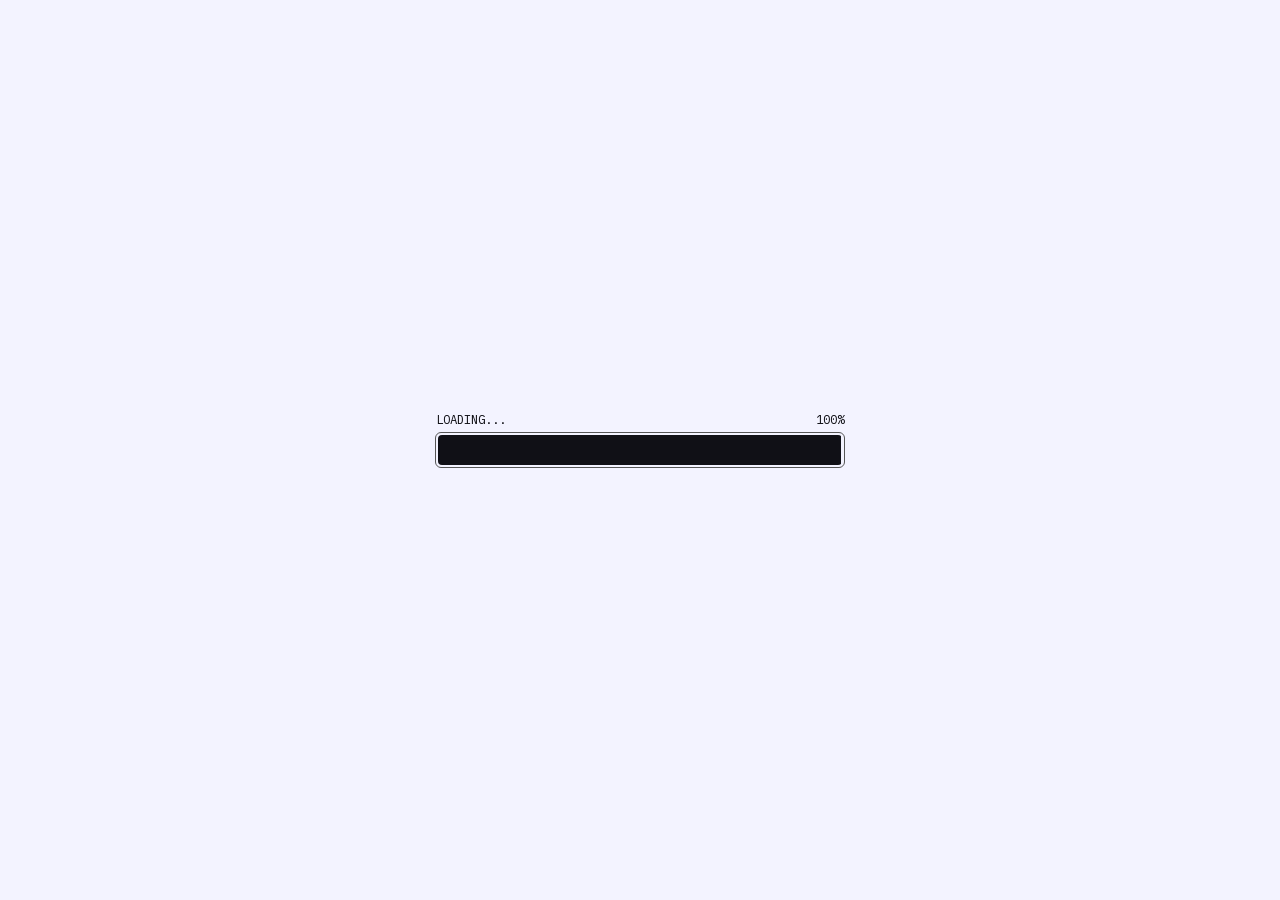
==== commit dd419244: "Контакты: Telegram и Instagram" ====
--- a/index.html
+++ b/index.html
@@ -1,5 +1,5 @@
-<!DOCTYPE html><html lang="ru" data-op-end="false"> <head><meta charset="UTF-8"><meta name="viewport" content="width=device-width, initial-scale=1"><link rel="preload" as="style" fetchpriority="high" href="fonts/fonts.css"><link rel="stylesheet" href="fonts/fonts.css"><link rel="preload" href="images/meme_full.webp" as="image" type="image/webp" fetchpriority="high"><link rel="icon" type="image/svg+xml" href="favicon.svg"><title>Андрей Хитров — портфолио</title><meta name="description" content="Внедряю Claude и другие модели в рабочие процессы компаний — с правилами, проверками и предсказуемым результатом. И делаю веб-продукты, которые раньше требовали целой команды."><link rel="canonical" href="https://drynyakhitrov-byte.github.io/"><link rel="sitemap" href="sitemap.xml"><meta property="og:title" content="Андрей Хитров — портфолио"><meta property="og:description" content="Внедряю Claude и другие модели в рабочие процессы компаний — с правилами, проверками и предсказуемым результатом. И делаю веб-продукты, которые раньше требовали целой команды."><meta property="og:url" content="https://drynyakhitrov-byte.github.io/"><meta property="og:image" content="https://drynyakhitrov-byte.github.io/og-image.png"><meta property="og:site_name" content="Андрей Хитров — портфолио"><meta property="og:locale" content="ru_RU"><meta name="twitter:card" content="summary_large_image"><meta name="twitter:title" content="Андрей Хитров — портфолио"><meta name="twitter:description" content="Внедряю Claude и другие модели в рабочие процессы компаний — с правилами, проверками и предсказуемым результатом. И делаю веб-продукты, которые раньше требовали целой команды."><link rel="stylesheet" href="_astro/style.COBHKi4A.css"><script type="module" src="_astro/hoisted.DLZDcrRD.js"></script></head> <body>  <div class="_loading_xfgot_1" data-js="loading"> <div class="_loadingMain_xfgot_10" data-js="loading-main"> <p class="_loadingText_xfgot_33" data-js="loading-text"> <span>loading...</span> <span data-js="loading-percent">0%</span> </p> <div class="_loadingProgress_xfgot_45"></div> </div>  <div class="_loadingLinks_xfgot_71"> <a href="#" class="_root_2nwwz_1" data-invert="false" target="_blank" rel="noreferrer"> <span class="_inner_2nwwz_27"> Telegram<span class="_arrow_2nwwz_35"><svg width="12" height="9" viewBox="0 0 12 9" fill="none" xmlns="http://www.w3.org/2000/svg"> <path d="M7.10603 8.30204L6.19403 7.39004L7.82803 5.75604L8.77803 4.95804L8.75903 4.90104L6.93503 5.01504H0.551025V3.72304H6.93503L8.75903 3.83704L8.77803 3.78004L7.82803 2.98204L6.19403 1.34804L7.10603 0.436035L11.039 4.36904L7.10603 8.30204Z" fill="currentColor"></path> </svg></span> </span> </a><a href="mailto:andrei.khitrov34@gmail.com" class="_root_2nwwz_1" data-invert="false" target="_blank" rel="noreferrer"> <span class="_inner_2nwwz_27"> Email<span class="_arrow_2nwwz_35"><svg width="12" height="9" viewBox="0 0 12 9" fill="none" xmlns="http://www.w3.org/2000/svg"> <path d="M7.10603 8.30204L6.19403 7.39004L7.82803 5.75604L8.77803 4.95804L8.75903 4.90104L6.93503 5.01504H0.551025V3.72304H6.93503L8.75903 3.83704L8.77803 3.78004L7.82803 2.98204L6.19403 1.34804L7.10603 0.436035L11.039 4.36904L7.10603 8.30204Z" fill="currentColor"></path> </svg></span> </span> </a> </div> </div> <div class="_frame_yk7yd_1" data-js="outer-frame"> <svg width="0" height="0" viewBox="0 0 0 0" fill="none" xmlns="http://www.w3.org/2000/svg">  <defs> <mask id="mask">  <rect id="outer-rect-mask-bg" x="0" y="0" width="0" height="0" fill="white"></rect>  <rect class="_rectRadius_yk7yd_30" id="outer-rect-mask-body" x="0" y="0" width="0" height="0" fill="black"></rect> </mask> </defs>  <rect class="_rectBg_yk7yd_23" id="outer-rect-bg" x="0" y="0" width="0" height="0" fill="var(--color-bg)" mask="url(#mask)"></rect>  <rect id="outer-rect-border" class="_rectRadius_yk7yd_30" x="0" y="0" width="0" height="0" stroke-width="1" fill="var(--color-bg)" fill-opacity="0" stroke="var(--color-border)" vector-effect="non-scaling-stroke"></rect> </svg> </div> <div class="_rightTop_yk7yd_45">  <div class="_theme_yk7yd_65"> <button class="_root_bi63f_1" data-color="light" data-js="theme-light" aria-label="светлая тема"></button> <button class="_root_bi63f_1" data-color="dark" data-js="theme-dark" aria-label="тёмная тема"></button> </div>  <p class="_clock_yk7yd_77">А<span class="_clockColon_yk7yd_92">:</span>Х</p> </div> <button class="_button_2f0wn_1" aria-expanded="false" aria-controls="hamburger-menu" data-js="hamburger-button"> <span class="_buttonLine_2f0wn_24"></span> <span class="_buttonLine_2f0wn_24"></span> <span class="_buttonLine_2f0wn_24"></span> </button> <div class="_menu_2f0wn_52" id="hamburger-menu" class="_menu_2f0wn_52" data-js="hamburger-menu" aria-hidden="true"> <ul class="_list_2f0wn_73"> <li> <a href="/" class="_link_2f0wn_81" data-js="hamburger-menu-link"> главная </a> </li><li> <a href="/works/" class="_link_2f0wn_81" data-js="hamburger-menu-link"> проекты </a> </li><li> <a href="/profile/" class="_link_2f0wn_81" data-js="hamburger-menu-link"> обо мне </a> </li><li> <a href="/contact/" class="_link_2f0wn_81" data-js="hamburger-menu-link"> контакты </a> </li> </ul> <div class="_line_2f0wn_100"> <span class="_line_yr5zo_2"></span> </div> <ul class="_sns_2f0wn_74"> <li> <a href="#" class="_link_2f0wn_81" target="_blank" rel="noopener noreferrer" data-js="hamburger-menu-link"> Telegram </a> </li><li> <a href="mailto:andrei.khitrov34@gmail.com" class="_link_2f0wn_81" target="_blank" rel="noopener noreferrer" data-js="hamburger-menu-link"> Email </a> </li> </ul> </div>  <div class="_wrapper_lwnf9_9" data-js="wrapper" tabindex="-1"> <div class="_content_lwnf9_22" data-js="content"> <header class="_header_10du9_1" data-js="header"> <a href="/" class="_logo_10du9_10"><svg width="41" height="40" viewBox="0 0 41 40" fill="none" xmlns="http://www.w3.org/2000/svg" aria-label="Андрей Хитров"> <path d="M16.186 5.55681H0.0167575C0.012313 5.55681 0.00805065 5.55504 0.00490794 5.5519C0.00176522 5.54876 0 5.54449 0 5.54005V0.0167583C0 0.0123138 0.00176522 0.00805145 0.00490794 0.00490874C0.00805065 0.00176602 0.012313 0 0.0167575 0H40.0398C40.0443 0 40.0485 0.00176602 40.0517 0.00490874C40.0548 0.00805145 40.0566 0.0123138 40.0566 0.0167583V5.54005C40.0566 5.54449 40.0548 5.54876 40.0517 5.5519C40.0485 5.55504 40.0443 5.55681 40.0398 5.55681H23.848C23.8452 5.55687 23.8423 5.55768 23.8399 5.55914C23.8374 5.56061 23.8353 5.56269 23.8339 5.56519L20.0314 12.151C20.03 12.1537 20.0279 12.1558 20.0253 12.1574C20.0227 12.1589 20.0198 12.1597 20.0168 12.1597C20.0138 12.1597 20.0108 12.1589 20.0083 12.1574C20.0057 12.1558 20.0035 12.1537 20.0021 12.151L16.2002 5.56519C16.1987 5.56269 16.1967 5.56061 16.1942 5.55914C16.1917 5.55768 16.1889 5.55687 16.186 5.55681Z" fill="currentColor"></path> <path d="M18.4321 12.3909H0.0167575C0.012313 12.3909 0.00805065 12.3891 0.00490794 12.386C0.00176523 12.3829 0 12.3786 0 12.3741V6.93412C0 6.92967 0.00176523 6.92541 0.00490794 6.92227C0.00805065 6.91912 0.012313 6.91736 0.0167575 6.91736H15.1428C15.1457 6.91737 15.1484 6.91809 15.1509 6.91947C15.1534 6.92084 15.1555 6.92282 15.157 6.92521L18.4468 12.3652C18.4484 12.3678 18.4493 12.3708 18.4493 12.3738C18.4494 12.3768 18.4486 12.3798 18.4471 12.3825C18.4456 12.3851 18.4434 12.3873 18.4408 12.3888C18.4381 12.3902 18.4351 12.391 18.4321 12.3909Z" fill="currentColor"></path> <path d="M24.9369 6.91736H40.0389C40.0412 6.91736 40.0435 6.91782 40.0457 6.91871C40.0478 6.91961 40.0498 6.92092 40.0515 6.92257C40.0531 6.92423 40.0544 6.92619 40.0553 6.92835C40.0562 6.93051 40.0567 6.93283 40.0567 6.93516V12.3731C40.0567 12.3754 40.0562 12.3777 40.0553 12.3799C40.0544 12.3821 40.0531 12.384 40.0515 12.3857C40.0498 12.3873 40.0478 12.3887 40.0457 12.3895C40.0435 12.3904 40.0412 12.3909 40.0389 12.3909H21.6481C21.645 12.3909 21.6418 12.3901 21.6391 12.3885C21.6363 12.3869 21.6341 12.3846 21.6325 12.3818C21.631 12.379 21.6302 12.3758 21.6303 12.3727C21.6303 12.3695 21.6313 12.3664 21.6329 12.3637L24.9217 6.92574C24.9233 6.92316 24.9255 6.92104 24.9282 6.91957C24.9308 6.91811 24.9338 6.91734 24.9369 6.91736Z" fill="currentColor"></path> <path d="M40.0566 26.0303C40.0566 26.034 40.0551 26.0376 40.0524 26.0403C40.0498 26.0429 40.0462 26.0444 40.0424 26.0444H0.0141397C0.0103897 26.0444 0.00679328 26.0429 0.00414162 26.0403C0.00148996 26.0376 0 26.034 0 26.0303V13.6085C0 13.6047 0.00148996 13.6012 0.00414162 13.5985C0.00679328 13.5958 0.0103897 13.5944 0.0141397 13.5944H40.0424C40.0462 13.5944 40.0498 13.5958 40.0524 13.5985C40.0551 13.6012 40.0566 13.6047 40.0566 13.6085V26.0303ZM34.0106 19.1737C34.0106 19.1688 34.0087 19.1642 34.0053 19.1607C34.0018 19.1573 33.9972 19.1554 33.9923 19.1554H6.14805C6.14319 19.1554 6.13852 19.1573 6.13509 19.1607C6.13165 19.1642 6.12972 19.1688 6.12972 19.1737V20.4525C6.12972 20.4574 6.13165 20.462 6.13509 20.4655C6.13852 20.4689 6.14319 20.4709 6.14805 20.4709H33.9923C33.9972 20.4709 34.0018 20.4689 34.0053 20.4655C34.0087 20.462 34.0106 20.4574 34.0106 20.4525V19.1737Z" fill="currentColor"></path> <path d="M7.75052 34.4222V27.5661C7.75052 27.5615 7.75234 27.5571 7.75558 27.5539C7.75882 27.5507 7.76322 27.5488 7.7678 27.5488H40.0393C40.0439 27.5488 40.0483 27.5507 40.0515 27.5539C40.0548 27.5571 40.0566 27.5615 40.0566 27.5661V39.9827C40.0566 39.9872 40.0548 39.9916 40.0515 39.9949C40.0483 39.9981 40.0439 39.9999 40.0393 39.9999H0.0172817C0.0126983 39.9999 0.00830228 39.9981 0.00506136 39.9949C0.00182044 39.9916 0 39.9872 0 39.9827V27.5661C0 27.5615 0.00182044 27.5571 0.00506136 27.5539C0.00830228 27.5507 0.0126983 27.5488 0.0172817 27.5488H6.11244C6.11702 27.5488 6.12142 27.5507 6.12466 27.5539C6.1279 27.5571 6.12972 27.5615 6.12972 27.5661V34.4222C6.12972 34.4244 6.13016 34.4267 6.13103 34.4288C6.1319 34.4309 6.13318 34.4328 6.13478 34.4344C6.13639 34.436 6.13829 34.4373 6.14039 34.4381C6.14248 34.439 6.14473 34.4395 6.147 34.4395H7.73324C7.73782 34.4395 7.74222 34.4376 7.74546 34.4344C7.7487 34.4312 7.75052 34.4268 7.75052 34.4222ZM34.0117 33.1412C34.0117 33.139 34.0112 33.1367 34.0104 33.1346C34.0095 33.1325 34.0082 33.1306 34.0066 33.129C34.005 33.1274 34.0031 33.1262 34.001 33.1253C33.9989 33.1244 33.9967 33.124 33.9944 33.124H13.7991C13.7945 33.124 13.7901 33.1258 13.7868 33.129C13.7836 33.1323 13.7818 33.1367 13.7818 33.1412V34.4222C13.7818 34.4244 13.7822 34.4267 13.7831 34.4288C13.784 34.4309 13.7852 34.4328 13.7868 34.4344C13.7885 34.436 13.7904 34.4373 13.7925 34.4381C13.7946 34.439 13.7968 34.4395 13.7991 34.4395H33.9944C33.9967 34.4395 33.9989 34.439 34.001 34.4381C34.0031 34.4373 34.005 34.436 34.0066 34.4344C34.0082 34.4328 34.0095 34.4309 34.0104 34.4288C34.0112 34.4267 34.0117 34.4244 34.0117 34.4222V33.1412Z" fill="currentColor"></path> </svg></a> <nav class="_menu_10du9_25" data-js="header-menu"> <ul class="_menuList_10du9_44"> <li class="_menuItem_10du9_55" data-js="header-menu-item" data-id="index"> <a href="/" class="_menuLink_10du9_60"> главная </a> </li><li class="_menuItem_10du9_55" data-js="header-menu-item" data-id="works"> <a href="/works/" class="_menuLink_10du9_60"> проекты </a> </li><li class="_menuItem_10du9_55" data-js="header-menu-item" data-id="profile"> <a href="/profile/" class="_menuLink_10du9_60"> обо мне </a> </li><li class="_menuItem_10du9_55" data-js="header-menu-item" data-id="contact"> <a href="/contact/" class="_menuLink_10du9_60"> контакты </a> </li> </ul> <div class="_menuCurrent_10du9_68" data-js="header-menu-current"></div> </nav> <ul class="_sns_10du9_86"> <li> <a href="#" class="_root_2nwwz_1" data-invert="true" target="_blank" rel="noreferrer"> <span class="_inner_2nwwz_27"> Telegram<span class="_arrow_2nwwz_35"><svg width="12" height="9" viewBox="0 0 12 9" fill="none" xmlns="http://www.w3.org/2000/svg"> <path d="M7.10603 8.30204L6.19403 7.39004L7.82803 5.75604L8.77803 4.95804L8.75903 4.90104L6.93503 5.01504H0.551025V3.72304H6.93503L8.75903 3.83704L8.77803 3.78004L7.82803 2.98204L6.19403 1.34804L7.10603 0.436035L11.039 4.36904L7.10603 8.30204Z" fill="currentColor"></path> </svg></span> </span> </a> </li><li> <a href="mailto:andrei.khitrov34@gmail.com" class="_root_2nwwz_1" data-invert="true" target="_blank" rel="noreferrer"> <span class="_inner_2nwwz_27"> Email<span class="_arrow_2nwwz_35"><svg width="12" height="9" viewBox="0 0 12 9" fill="none" xmlns="http://www.w3.org/2000/svg"> <path d="M7.10603 8.30204L6.19403 7.39004L7.82803 5.75604L8.77803 4.95804L8.75903 4.90104L6.93503 5.01504H0.551025V3.72304H6.93503L8.75903 3.83704L8.77803 3.78004L7.82803 2.98204L6.19403 1.34804L7.10603 0.436035L11.039 4.36904L7.10603 8.30204Z" fill="currentColor"></path> </svg></span> </span> </a> </li> </ul> </header> <main id="swup" class="_main_lwnf9_28" data-js="main">  <div class="_page_1fs6u_1">  <div class="_kv_1fs6u_6" data-js="index-kv"> <div class="_kvInner_1fs6u_14"> <div class="_kvContent_1fs6u_30"> <div class="_title_1fs6u_47"> <h1 class="_titleMain_1fs6u_56">
+<!DOCTYPE html><html lang="ru" data-op-end="false"> <head><meta charset="UTF-8"><meta name="viewport" content="width=device-width, initial-scale=1"><link rel="preload" as="style" fetchpriority="high" href="fonts/fonts.css"><link rel="stylesheet" href="fonts/fonts.css"><link rel="preload" href="images/meme_full.webp" as="image" type="image/webp" fetchpriority="high"><link rel="icon" type="image/svg+xml" href="favicon.svg"><title>Андрей Хитров — портфолио</title><meta name="description" content="Внедряю Claude и другие модели в рабочие процессы компаний — с правилами, проверками и предсказуемым результатом. И делаю веб-продукты, которые раньше требовали целой команды."><link rel="canonical" href="https://drynyakhitrov-byte.github.io/"><link rel="sitemap" href="sitemap.xml"><meta property="og:title" content="Андрей Хитров — портфолио"><meta property="og:description" content="Внедряю Claude и другие модели в рабочие процессы компаний — с правилами, проверками и предсказуемым результатом. И делаю веб-продукты, которые раньше требовали целой команды."><meta property="og:url" content="https://drynyakhitrov-byte.github.io/"><meta property="og:image" content="https://drynyakhitrov-byte.github.io/og-image.png"><meta property="og:site_name" content="Андрей Хитров — портфолио"><meta property="og:locale" content="ru_RU"><meta name="twitter:card" content="summary_large_image"><meta name="twitter:title" content="Андрей Хитров — портфолио"><meta name="twitter:description" content="Внедряю Claude и другие модели в рабочие процессы компаний — с правилами, проверками и предсказуемым результатом. И делаю веб-продукты, которые раньше требовали целой команды."><link rel="stylesheet" href="_astro/style.COBHKi4A.css"><script type="module" src="_astro/hoisted.DLZDcrRD.js"></script></head> <body>  <div class="_loading_xfgot_1" data-js="loading"> <div class="_loadingMain_xfgot_10" data-js="loading-main"> <p class="_loadingText_xfgot_33" data-js="loading-text"> <span>loading...</span> <span data-js="loading-percent">0%</span> </p> <div class="_loadingProgress_xfgot_45"></div> </div>  <div class="_loadingLinks_xfgot_71"> <a href="https://t.me/khitrow" class="_root_2nwwz_1" data-invert="false" target="_blank" rel="noreferrer"> <span class="_inner_2nwwz_27"> Telegram<span class="_arrow_2nwwz_35"><svg width="12" height="9" viewBox="0 0 12 9" fill="none" xmlns="http://www.w3.org/2000/svg"> <path d="M7.10603 8.30204L6.19403 7.39004L7.82803 5.75604L8.77803 4.95804L8.75903 4.90104L6.93503 5.01504H0.551025V3.72304H6.93503L8.75903 3.83704L8.77803 3.78004L7.82803 2.98204L6.19403 1.34804L7.10603 0.436035L11.039 4.36904L7.10603 8.30204Z" fill="currentColor"></path> </svg></span> </span> </a><a href="mailto:andrei.khitrov34@gmail.com" class="_root_2nwwz_1" data-invert="false" target="_blank" rel="noreferrer"> <span class="_inner_2nwwz_27"> Email<span class="_arrow_2nwwz_35"><svg width="12" height="9" viewBox="0 0 12 9" fill="none" xmlns="http://www.w3.org/2000/svg"> <path d="M7.10603 8.30204L6.19403 7.39004L7.82803 5.75604L8.77803 4.95804L8.75903 4.90104L6.93503 5.01504H0.551025V3.72304H6.93503L8.75903 3.83704L8.77803 3.78004L7.82803 2.98204L6.19403 1.34804L7.10603 0.436035L11.039 4.36904L7.10603 8.30204Z" fill="currentColor"></path> </svg></span> </span> </a> </div> </div> <div class="_frame_yk7yd_1" data-js="outer-frame"> <svg width="0" height="0" viewBox="0 0 0 0" fill="none" xmlns="http://www.w3.org/2000/svg">  <defs> <mask id="mask">  <rect id="outer-rect-mask-bg" x="0" y="0" width="0" height="0" fill="white"></rect>  <rect class="_rectRadius_yk7yd_30" id="outer-rect-mask-body" x="0" y="0" width="0" height="0" fill="black"></rect> </mask> </defs>  <rect class="_rectBg_yk7yd_23" id="outer-rect-bg" x="0" y="0" width="0" height="0" fill="var(--color-bg)" mask="url(#mask)"></rect>  <rect id="outer-rect-border" class="_rectRadius_yk7yd_30" x="0" y="0" width="0" height="0" stroke-width="1" fill="var(--color-bg)" fill-opacity="0" stroke="var(--color-border)" vector-effect="non-scaling-stroke"></rect> </svg> </div> <div class="_rightTop_yk7yd_45">  <div class="_theme_yk7yd_65"> <button class="_root_bi63f_1" data-color="light" data-js="theme-light" aria-label="светлая тема"></button> <button class="_root_bi63f_1" data-color="dark" data-js="theme-dark" aria-label="тёмная тема"></button> </div>  <p class="_clock_yk7yd_77">А<span class="_clockColon_yk7yd_92">:</span>Х</p> </div> <button class="_button_2f0wn_1" aria-expanded="false" aria-controls="hamburger-menu" data-js="hamburger-button"> <span class="_buttonLine_2f0wn_24"></span> <span class="_buttonLine_2f0wn_24"></span> <span class="_buttonLine_2f0wn_24"></span> </button> <div class="_menu_2f0wn_52" id="hamburger-menu" class="_menu_2f0wn_52" data-js="hamburger-menu" aria-hidden="true"> <ul class="_list_2f0wn_73"> <li> <a href="/" class="_link_2f0wn_81" data-js="hamburger-menu-link"> главная </a> </li><li> <a href="/works/" class="_link_2f0wn_81" data-js="hamburger-menu-link"> проекты </a> </li><li> <a href="/profile/" class="_link_2f0wn_81" data-js="hamburger-menu-link"> обо мне </a> </li><li> <a href="/contact/" class="_link_2f0wn_81" data-js="hamburger-menu-link"> контакты </a> </li> </ul> <div class="_line_2f0wn_100"> <span class="_line_yr5zo_2"></span> </div> <ul class="_sns_2f0wn_74"> <li> <a href="https://t.me/khitrow" class="_link_2f0wn_81" target="_blank" rel="noopener noreferrer" data-js="hamburger-menu-link"> Telegram </a> </li><li> <a href="mailto:andrei.khitrov34@gmail.com" class="_link_2f0wn_81" target="_blank" rel="noopener noreferrer" data-js="hamburger-menu-link"> Email </a> </li> </ul> </div>  <div class="_wrapper_lwnf9_9" data-js="wrapper" tabindex="-1"> <div class="_content_lwnf9_22" data-js="content"> <header class="_header_10du9_1" data-js="header"> <a href="/" class="_logo_10du9_10"><svg width="41" height="40" viewBox="0 0 41 40" fill="none" xmlns="http://www.w3.org/2000/svg" aria-label="Андрей Хитров"> <path d="M16.186 5.55681H0.0167575C0.012313 5.55681 0.00805065 5.55504 0.00490794 5.5519C0.00176522 5.54876 0 5.54449 0 5.54005V0.0167583C0 0.0123138 0.00176522 0.00805145 0.00490794 0.00490874C0.00805065 0.00176602 0.012313 0 0.0167575 0H40.0398C40.0443 0 40.0485 0.00176602 40.0517 0.00490874C40.0548 0.00805145 40.0566 0.0123138 40.0566 0.0167583V5.54005C40.0566 5.54449 40.0548 5.54876 40.0517 5.5519C40.0485 5.55504 40.0443 5.55681 40.0398 5.55681H23.848C23.8452 5.55687 23.8423 5.55768 23.8399 5.55914C23.8374 5.56061 23.8353 5.56269 23.8339 5.56519L20.0314 12.151C20.03 12.1537 20.0279 12.1558 20.0253 12.1574C20.0227 12.1589 20.0198 12.1597 20.0168 12.1597C20.0138 12.1597 20.0108 12.1589 20.0083 12.1574C20.0057 12.1558 20.0035 12.1537 20.0021 12.151L16.2002 5.56519C16.1987 5.56269 16.1967 5.56061 16.1942 5.55914C16.1917 5.55768 16.1889 5.55687 16.186 5.55681Z" fill="currentColor"></path> <path d="M18.4321 12.3909H0.0167575C0.012313 12.3909 0.00805065 12.3891 0.00490794 12.386C0.00176523 12.3829 0 12.3786 0 12.3741V6.93412C0 6.92967 0.00176523 6.92541 0.00490794 6.92227C0.00805065 6.91912 0.012313 6.91736 0.0167575 6.91736H15.1428C15.1457 6.91737 15.1484 6.91809 15.1509 6.91947C15.1534 6.92084 15.1555 6.92282 15.157 6.92521L18.4468 12.3652C18.4484 12.3678 18.4493 12.3708 18.4493 12.3738C18.4494 12.3768 18.4486 12.3798 18.4471 12.3825C18.4456 12.3851 18.4434 12.3873 18.4408 12.3888C18.4381 12.3902 18.4351 12.391 18.4321 12.3909Z" fill="currentColor"></path> <path d="M24.9369 6.91736H40.0389C40.0412 6.91736 40.0435 6.91782 40.0457 6.91871C40.0478 6.91961 40.0498 6.92092 40.0515 6.92257C40.0531 6.92423 40.0544 6.92619 40.0553 6.92835C40.0562 6.93051 40.0567 6.93283 40.0567 6.93516V12.3731C40.0567 12.3754 40.0562 12.3777 40.0553 12.3799C40.0544 12.3821 40.0531 12.384 40.0515 12.3857C40.0498 12.3873 40.0478 12.3887 40.0457 12.3895C40.0435 12.3904 40.0412 12.3909 40.0389 12.3909H21.6481C21.645 12.3909 21.6418 12.3901 21.6391 12.3885C21.6363 12.3869 21.6341 12.3846 21.6325 12.3818C21.631 12.379 21.6302 12.3758 21.6303 12.3727C21.6303 12.3695 21.6313 12.3664 21.6329 12.3637L24.9217 6.92574C24.9233 6.92316 24.9255 6.92104 24.9282 6.91957C24.9308 6.91811 24.9338 6.91734 24.9369 6.91736Z" fill="currentColor"></path> <path d="M40.0566 26.0303C40.0566 26.034 40.0551 26.0376 40.0524 26.0403C40.0498 26.0429 40.0462 26.0444 40.0424 26.0444H0.0141397C0.0103897 26.0444 0.00679328 26.0429 0.00414162 26.0403C0.00148996 26.0376 0 26.034 0 26.0303V13.6085C0 13.6047 0.00148996 13.6012 0.00414162 13.5985C0.00679328 13.5958 0.0103897 13.5944 0.0141397 13.5944H40.0424C40.0462 13.5944 40.0498 13.5958 40.0524 13.5985C40.0551 13.6012 40.0566 13.6047 40.0566 13.6085V26.0303ZM34.0106 19.1737C34.0106 19.1688 34.0087 19.1642 34.0053 19.1607C34.0018 19.1573 33.9972 19.1554 33.9923 19.1554H6.14805C6.14319 19.1554 6.13852 19.1573 6.13509 19.1607C6.13165 19.1642 6.12972 19.1688 6.12972 19.1737V20.4525C6.12972 20.4574 6.13165 20.462 6.13509 20.4655C6.13852 20.4689 6.14319 20.4709 6.14805 20.4709H33.9923C33.9972 20.4709 34.0018 20.4689 34.0053 20.4655C34.0087 20.462 34.0106 20.4574 34.0106 20.4525V19.1737Z" fill="currentColor"></path> <path d="M7.75052 34.4222V27.5661C7.75052 27.5615 7.75234 27.5571 7.75558 27.5539C7.75882 27.5507 7.76322 27.5488 7.7678 27.5488H40.0393C40.0439 27.5488 40.0483 27.5507 40.0515 27.5539C40.0548 27.5571 40.0566 27.5615 40.0566 27.5661V39.9827C40.0566 39.9872 40.0548 39.9916 40.0515 39.9949C40.0483 39.9981 40.0439 39.9999 40.0393 39.9999H0.0172817C0.0126983 39.9999 0.00830228 39.9981 0.00506136 39.9949C0.00182044 39.9916 0 39.9872 0 39.9827V27.5661C0 27.5615 0.00182044 27.5571 0.00506136 27.5539C0.00830228 27.5507 0.0126983 27.5488 0.0172817 27.5488H6.11244C6.11702 27.5488 6.12142 27.5507 6.12466 27.5539C6.1279 27.5571 6.12972 27.5615 6.12972 27.5661V34.4222C6.12972 34.4244 6.13016 34.4267 6.13103 34.4288C6.1319 34.4309 6.13318 34.4328 6.13478 34.4344C6.13639 34.436 6.13829 34.4373 6.14039 34.4381C6.14248 34.439 6.14473 34.4395 6.147 34.4395H7.73324C7.73782 34.4395 7.74222 34.4376 7.74546 34.4344C7.7487 34.4312 7.75052 34.4268 7.75052 34.4222ZM34.0117 33.1412C34.0117 33.139 34.0112 33.1367 34.0104 33.1346C34.0095 33.1325 34.0082 33.1306 34.0066 33.129C34.005 33.1274 34.0031 33.1262 34.001 33.1253C33.9989 33.1244 33.9967 33.124 33.9944 33.124H13.7991C13.7945 33.124 13.7901 33.1258 13.7868 33.129C13.7836 33.1323 13.7818 33.1367 13.7818 33.1412V34.4222C13.7818 34.4244 13.7822 34.4267 13.7831 34.4288C13.784 34.4309 13.7852 34.4328 13.7868 34.4344C13.7885 34.436 13.7904 34.4373 13.7925 34.4381C13.7946 34.439 13.7968 34.4395 13.7991 34.4395H33.9944C33.9967 34.4395 33.9989 34.439 34.001 34.4381C34.0031 34.4373 34.005 34.436 34.0066 34.4344C34.0082 34.4328 34.0095 34.4309 34.0104 34.4288C34.0112 34.4267 34.0117 34.4244 34.0117 34.4222V33.1412Z" fill="currentColor"></path> </svg></a> <nav class="_menu_10du9_25" data-js="header-menu"> <ul class="_menuList_10du9_44"> <li class="_menuItem_10du9_55" data-js="header-menu-item" data-id="index"> <a href="/" class="_menuLink_10du9_60"> главная </a> </li><li class="_menuItem_10du9_55" data-js="header-menu-item" data-id="works"> <a href="/works/" class="_menuLink_10du9_60"> проекты </a> </li><li class="_menuItem_10du9_55" data-js="header-menu-item" data-id="profile"> <a href="/profile/" class="_menuLink_10du9_60"> обо мне </a> </li><li class="_menuItem_10du9_55" data-js="header-menu-item" data-id="contact"> <a href="/contact/" class="_menuLink_10du9_60"> контакты </a> </li> </ul> <div class="_menuCurrent_10du9_68" data-js="header-menu-current"></div> </nav> <ul class="_sns_10du9_86"> <li> <a href="https://t.me/khitrow" class="_root_2nwwz_1" data-invert="true" target="_blank" rel="noreferrer"> <span class="_inner_2nwwz_27"> Telegram<span class="_arrow_2nwwz_35"><svg width="12" height="9" viewBox="0 0 12 9" fill="none" xmlns="http://www.w3.org/2000/svg"> <path d="M7.10603 8.30204L6.19403 7.39004L7.82803 5.75604L8.77803 4.95804L8.75903 4.90104L6.93503 5.01504H0.551025V3.72304H6.93503L8.75903 3.83704L8.77803 3.78004L7.82803 2.98204L6.19403 1.34804L7.10603 0.436035L11.039 4.36904L7.10603 8.30204Z" fill="currentColor"></path> </svg></span> </span> </a> </li><li> <a href="mailto:andrei.khitrov34@gmail.com" class="_root_2nwwz_1" data-invert="true" target="_blank" rel="noreferrer"> <span class="_inner_2nwwz_27"> Email<span class="_arrow_2nwwz_35"><svg width="12" height="9" viewBox="0 0 12 9" fill="none" xmlns="http://www.w3.org/2000/svg"> <path d="M7.10603 8.30204L6.19403 7.39004L7.82803 5.75604L8.77803 4.95804L8.75903 4.90104L6.93503 5.01504H0.551025V3.72304H6.93503L8.75903 3.83704L8.77803 3.78004L7.82803 2.98204L6.19403 1.34804L7.10603 0.436035L11.039 4.36904L7.10603 8.30204Z" fill="currentColor"></path> </svg></span> </span> </a> </li> </ul> </header> <main id="swup" class="_main_lwnf9_28" data-js="main">  <div class="_page_1fs6u_1">  <div class="_kv_1fs6u_6" data-js="index-kv"> <div class="_kvInner_1fs6u_14"> <div class="_kvContent_1fs6u_30"> <div class="_title_1fs6u_47"> <h1 class="_titleMain_1fs6u_56">
 Строю системы,<br>где нейросеть<br>работает.
-</h1> <span class="_barcode_iyu6r_1" aria-hidden="true" translate="no" text="portfolio">portfolio</span> </div> <div class="_kvSns_1fs6u_62"> <a href="#" class="_root_2nwwz_1" data-invert="true" target="_blank" rel="noreferrer"> <span class="_inner_2nwwz_27"> Telegram<span class="_arrow_2nwwz_35"><svg width="12" height="9" viewBox="0 0 12 9" fill="none" xmlns="http://www.w3.org/2000/svg"> <path d="M7.10603 8.30204L6.19403 7.39004L7.82803 5.75604L8.77803 4.95804L8.75903 4.90104L6.93503 5.01504H0.551025V3.72304H6.93503L8.75903 3.83704L8.77803 3.78004L7.82803 2.98204L6.19403 1.34804L7.10603 0.436035L11.039 4.36904L7.10603 8.30204Z" fill="currentColor"></path> </svg></span> </span> </a><a href="mailto:andrei.khitrov34@gmail.com" class="_root_2nwwz_1" data-invert="true" target="_blank" rel="noreferrer"> <span class="_inner_2nwwz_27"> Email<span class="_arrow_2nwwz_35"><svg width="12" height="9" viewBox="0 0 12 9" fill="none" xmlns="http://www.w3.org/2000/svg"> <path d="M7.10603 8.30204L6.19403 7.39004L7.82803 5.75604L8.77803 4.95804L8.75903 4.90104L6.93503 5.01504H0.551025V3.72304H6.93503L8.75903 3.83704L8.77803 3.78004L7.82803 2.98204L6.19403 1.34804L7.10603 0.436035L11.039 4.36904L7.10603 8.30204Z" fill="currentColor"></path> </svg></span> </span> </a> </div> </div>  <div class="_kvDialogWrapper_1fs6u_197"> <div class="_kvDialog_1fs6u_113" data-js="index-kv-dialog"> <div class="_kvDialogInner_1fs6u_277" data-js="index-kv-dialog-inner"> <div class="_root_3fli2_1" data-js="dialog-box"> <div class="_inner_3fli2_23"> <div class="_header_3fli2_40" data-js="dialog-box-header"> <h2 class="_title_3fli2_59">andrei.webp</h2> <button class="_close_3fli2_70" data-js="dialog-box-close" aria-label="close"> <span class="_closeInner_3fli2_91"></span> </button> </div> <div class="_body_3fli2_117">  <div class="_kvDialogBody_1fs6u_282" data-js="index-kv-dialog-body"> <div class="_kvDialogImage_1fs6u_113"> <img src="images/meme_full.webp" data-load-image alt="" fetchpriority="high" loading="eager"> </div>  <div class="_kvDialogImagePc_1fs6u_293"> <img src="images/meme_full.webp" data-load-image alt="" fetchpriority="high" loading="eager"> </div> </div>  </div> </div> </div> </div> </div><div class="_kvDialog_1fs6u_113" data-js="index-kv-dialog"> <div class="_kvDialogInner_1fs6u_277" data-js="index-kv-dialog-inner"> <div class="_root_3fli2_1" data-js="dialog-box"> <div class="_inner_3fli2_23"> <div class="_header_3fli2_40" data-js="dialog-box-header"> <h2 class="_title_3fli2_59">andrei.webp</h2> <button class="_close_3fli2_70" data-js="dialog-box-close" aria-label="close"> <span class="_closeInner_3fli2_91"></span> </button> </div> <div class="_body_3fli2_117">  <div class="_kvDialogBody_1fs6u_282" data-js="index-kv-dialog-body"> <div class="_kvDialogImage_1fs6u_113"> <img src="images/meme_full.webp" data-load-image alt="" fetchpriority="high" loading="eager"> </div>  <div class="_kvDialogImagePc_1fs6u_293"> <img src="images/meme_full.webp" data-load-image alt="" fetchpriority="high" loading="eager"> </div> </div>  </div> </div> </div> </div> </div><div class="_kvDialog_1fs6u_113" data-js="index-kv-dialog"> <div class="_kvDialogInner_1fs6u_277" data-js="index-kv-dialog-inner"> <div class="_root_3fli2_1" data-js="dialog-box"> <div class="_inner_3fli2_23"> <div class="_header_3fli2_40" data-js="dialog-box-header"> <h2 class="_title_3fli2_59">andrei.webp</h2> <button class="_close_3fli2_70" data-js="dialog-box-close" aria-label="close"> <span class="_closeInner_3fli2_91"></span> </button> </div> <div class="_body_3fli2_117">  <div class="_kvDialogBody_1fs6u_282" data-js="index-kv-dialog-body"> <div class="_kvDialogImage_1fs6u_113"> <img src="images/meme_full.webp" data-load-image alt="" fetchpriority="high" loading="eager"> </div>  <div class="_kvDialogImagePc_1fs6u_293"> <img src="images/meme_full.webp" data-load-image alt="" fetchpriority="high" loading="eager"> </div> </div>  </div> </div> </div> </div> </div><div class="_kvDialog_1fs6u_113" data-js="index-kv-dialog"> <div class="_kvDialogInner_1fs6u_277" data-js="index-kv-dialog-inner"> <div class="_root_3fli2_1" data-js="dialog-box"> <div class="_inner_3fli2_23"> <div class="_header_3fli2_40" data-js="dialog-box-header"> <h2 class="_title_3fli2_59">andrei.webp</h2> <button class="_close_3fli2_70" data-js="dialog-box-close" aria-label="close"> <span class="_closeInner_3fli2_91"></span> </button> </div> <div class="_body_3fli2_117">  <div class="_kvDialogBody_1fs6u_282" data-js="index-kv-dialog-body"> <div class="_kvDialogImage_1fs6u_113"> <img src="images/meme_full.webp" data-load-image alt="" fetchpriority="high" loading="eager"> </div>  <div class="_kvDialogImagePc_1fs6u_293"> <img src="images/meme_full.webp" data-load-image alt="" fetchpriority="high" loading="eager"> </div> </div>  </div> </div> </div> </div> </div> </div> <div class="_kvImages_1fs6u_99" data-js="index-kv-images"> <div class="_kvMainImage_1fs6u_112" data-js="index-kv-main-image"> <img src="images/meme_full.webp" alt="" fetchpriority="high" loading="eager"> </div>  <div class="_kvPcImage_1fs6u_172" data-js="index-kv-pc-image"> <img src="images/meme_full.webp" alt="" fetchpriority="high" loading="eager"> </div> </div> <div class="_kvGrid_1fs6u_86" data-js="index-kv-grid"> <div class="_wrapper_oc6qz_1" data-js="grid" data-outline="true" data-common="false"> <canvas></canvas> </div> </div> </div> </div> <div class="_kvGL_1fs6u_308"> <div class="_glWrapper_1efiv_1" data-js="gl-index-kv"> <canvas></canvas> </div> </div>  <section class="_event_1fs6u_363"> <div class="_heading_1fs6u_332"> <div class="_root_1ppyp_1" data-js="heading"> <h2 class="_main_1ppyp_6" data-js="heading-text" translate="no">event</h2> <div class="_barcode_1ppyp_30"> <span class="_barcode_iyu6r_1" aria-hidden="true" translate="no" text="event" data-js="heading-barcode">event</span> </div> </div> <div class="_headingDesc_1fs6u_336"><p>Чем я занят прямо сейчас:</p><p>ключевые проекты и их статусы.</p></div> </div> <p class="_sectionLabel_1fs6u_351">(статусы)</p> <div class="_eventBody_1fs6u_374"> <ul class="_eventList_1fs6u_386"> <li class="_eventItem_1fs6u_396"> <div class="_root_1o6wp_1" data-js="index-event-card"> <div class="_body_1o6wp_16"> <div class="_date_1o6wp_20"> <span>стартап</span>  <span>-</span> <span>флагман</span>  </div> <h3 class="_title_1o6wp_25">LOOKTURA — агрегатор офлайн-магазинов одежды</h3> </div> </div> </li><li class="_eventItem_1fs6u_396"> <div class="_root_1o6wp_1" data-js="index-event-card"> <div class="_body_1o6wp_16"> <div class="_date_1o6wp_20"> <span>консалтинг</span>  <span>-</span> <span>открыто</span>  </div> <h3 class="_title_1o6wp_25">Внедрение Claude в рабочие процессы компаний</h3> </div> </div> </li><li class="_eventItem_1fs6u_396"> <div class="_root_1o6wp_1" data-js="index-event-card"> <div class="_body_1o6wp_16"> <div class="_date_1o6wp_20"> <span>игра</span>  <span>-</span> <span>3D-мультиплеер</span>  </div> <h3 class="_title_1o6wp_25">«Мафия: Дикий Запад» — на 5–20 игроков</h3> </div> </div> </li> </ul> <div class="_eventDeco_1fs6u_407"> <div class="_eventGrid_1fs6u_428"> <div class="_wrapper_oc6qz_1" data-js="grid" data-outline="false" data-common="false"> <canvas></canvas> </div> </div> <div class="_eventSticker1_1fs6u_440" data-js="sticker"> <img src="images/sticker_05.png" alt=""> </div> <div class="_eventSticker2_1fs6u_441" data-js="sticker"> <img src="images/sticker_06.png" alt=""> </div> </div> </div> </section>  <section class="_section_1fs6u_320"> <div class="_heading_1fs6u_332"> <div class="_root_1ppyp_1" data-js="heading"> <h2 class="_main_1ppyp_6" data-js="heading-text" translate="no">works</h2> <div class="_barcode_1ppyp_30"> <span class="_barcode_iyu6r_1" aria-hidden="true" translate="no" text="works" data-js="heading-barcode">works</span> </div> </div> <div class="_headingDesc_1fs6u_336"><p>Внедрение ИИ в рабочие процессы, веб-платформы,</p><p>дизайн-системы, собственные игры и R&D.</p></div> </div> <p class="_sectionLabel_1fs6u_351">(что делаю)</p>  <section data-js="index-service"> <div class="_serviceSticky_1fs6u_486"> <div class="_serviceDisplay_1fs6u_495" data-status="playing" data-js="index-service-display"> <div class="_serviceText_1fs6u_511"> <div class="_serviceLeftTop_1fs6u_528"> <h3 class="_serviceHeading_1fs6u_534">категории работ</h3> <div class="_serviceIdWrapper_1fs6u_551"> <p class="_serviceId_1fs6u_551" data-js="index-service-id" data-current="false"> 1: ии-системы <span class="_serviceIdCurrent_1fs6u_562"> <svg width="12" height="9" viewBox="0 0 12 9" fill="none" xmlns="http://www.w3.org/2000/svg"> <path d="M7.10603 8.30204L6.19403 7.39004L7.82803 5.75604L8.77803 4.95804L8.75903 4.90104L6.93503 5.01504H0.551025V3.72304H6.93503L8.75903 3.83704L8.77803 3.78004L7.82803 2.98204L6.19403 1.34804L7.10603 0.436035L11.039 4.36904L7.10603 8.30204Z" fill="currentColor"></path> </svg> </span> </p><p class="_serviceId_1fs6u_551" data-js="index-service-id" data-current="false"> 2: веб-продукты <span class="_serviceIdCurrent_1fs6u_562"> <svg width="12" height="9" viewBox="0 0 12 9" fill="none" xmlns="http://www.w3.org/2000/svg"> <path d="M7.10603 8.30204L6.19403 7.39004L7.82803 5.75604L8.77803 4.95804L8.75903 4.90104L6.93503 5.01504H0.551025V3.72304H6.93503L8.75903 3.83704L8.77803 3.78004L7.82803 2.98204L6.19403 1.34804L7.10603 0.436035L11.039 4.36904L7.10603 8.30204Z" fill="currentColor"></path> </svg> </span> </p><p class="_serviceId_1fs6u_551" data-js="index-service-id" data-current="false"> 3: игры <span class="_serviceIdCurrent_1fs6u_562"> <svg width="12" height="9" viewBox="0 0 12 9" fill="none" xmlns="http://www.w3.org/2000/svg"> <path d="M7.10603 8.30204L6.19403 7.39004L7.82803 5.75604L8.77803 4.95804L8.75903 4.90104L6.93503 5.01504H0.551025V3.72304H6.93503L8.75903 3.83704L8.77803 3.78004L7.82803 2.98204L6.19403 1.34804L7.10603 0.436035L11.039 4.36904L7.10603 8.30204Z" fill="currentColor"></path> </svg> </span> </p><p class="_serviceId_1fs6u_551" data-js="index-service-id" data-current="false"> 4: лаборатория <span class="_serviceIdCurrent_1fs6u_562"> <svg width="12" height="9" viewBox="0 0 12 9" fill="none" xmlns="http://www.w3.org/2000/svg"> <path d="M7.10603 8.30204L6.19403 7.39004L7.82803 5.75604L8.77803 4.95804L8.75903 4.90104L6.93503 5.01504H0.551025V3.72304H6.93503L8.75903 3.83704L8.77803 3.78004L7.82803 2.98204L6.19403 1.34804L7.10603 0.436035L11.039 4.36904L7.10603 8.30204Z" fill="currentColor"></path> </svg> </span> </p> </div> </div> <p class="_serviceStatus_1fs6u_658" data-js="index-service-status"> <span class="_serviceStatusPlay_1fs6u_685">play</span> <span class="_serviceStatusPause_1fs6u_686">pause</span> </p> <p class="_serviceTime_1fs6u_722" data-js="index-service-time">
+</h1> <span class="_barcode_iyu6r_1" aria-hidden="true" translate="no" text="portfolio">portfolio</span> </div> <div class="_kvSns_1fs6u_62"> <a href="https://t.me/khitrow" class="_root_2nwwz_1" data-invert="true" target="_blank" rel="noreferrer"> <span class="_inner_2nwwz_27"> Telegram<span class="_arrow_2nwwz_35"><svg width="12" height="9" viewBox="0 0 12 9" fill="none" xmlns="http://www.w3.org/2000/svg"> <path d="M7.10603 8.30204L6.19403 7.39004L7.82803 5.75604L8.77803 4.95804L8.75903 4.90104L6.93503 5.01504H0.551025V3.72304H6.93503L8.75903 3.83704L8.77803 3.78004L7.82803 2.98204L6.19403 1.34804L7.10603 0.436035L11.039 4.36904L7.10603 8.30204Z" fill="currentColor"></path> </svg></span> </span> </a><a href="mailto:andrei.khitrov34@gmail.com" class="_root_2nwwz_1" data-invert="true" target="_blank" rel="noreferrer"> <span class="_inner_2nwwz_27"> Email<span class="_arrow_2nwwz_35"><svg width="12" height="9" viewBox="0 0 12 9" fill="none" xmlns="http://www.w3.org/2000/svg"> <path d="M7.10603 8.30204L6.19403 7.39004L7.82803 5.75604L8.77803 4.95804L8.75903 4.90104L6.93503 5.01504H0.551025V3.72304H6.93503L8.75903 3.83704L8.77803 3.78004L7.82803 2.98204L6.19403 1.34804L7.10603 0.436035L11.039 4.36904L7.10603 8.30204Z" fill="currentColor"></path> </svg></span> </span> </a> </div> </div>  <div class="_kvDialogWrapper_1fs6u_197"> <div class="_kvDialog_1fs6u_113" data-js="index-kv-dialog"> <div class="_kvDialogInner_1fs6u_277" data-js="index-kv-dialog-inner"> <div class="_root_3fli2_1" data-js="dialog-box"> <div class="_inner_3fli2_23"> <div class="_header_3fli2_40" data-js="dialog-box-header"> <h2 class="_title_3fli2_59">andrei.webp</h2> <button class="_close_3fli2_70" data-js="dialog-box-close" aria-label="close"> <span class="_closeInner_3fli2_91"></span> </button> </div> <div class="_body_3fli2_117">  <div class="_kvDialogBody_1fs6u_282" data-js="index-kv-dialog-body"> <div class="_kvDialogImage_1fs6u_113"> <img src="images/meme_full.webp" data-load-image alt="" fetchpriority="high" loading="eager"> </div>  <div class="_kvDialogImagePc_1fs6u_293"> <img src="images/meme_full.webp" data-load-image alt="" fetchpriority="high" loading="eager"> </div> </div>  </div> </div> </div> </div> </div><div class="_kvDialog_1fs6u_113" data-js="index-kv-dialog"> <div class="_kvDialogInner_1fs6u_277" data-js="index-kv-dialog-inner"> <div class="_root_3fli2_1" data-js="dialog-box"> <div class="_inner_3fli2_23"> <div class="_header_3fli2_40" data-js="dialog-box-header"> <h2 class="_title_3fli2_59">andrei.webp</h2> <button class="_close_3fli2_70" data-js="dialog-box-close" aria-label="close"> <span class="_closeInner_3fli2_91"></span> </button> </div> <div class="_body_3fli2_117">  <div class="_kvDialogBody_1fs6u_282" data-js="index-kv-dialog-body"> <div class="_kvDialogImage_1fs6u_113"> <img src="images/meme_full.webp" data-load-image alt="" fetchpriority="high" loading="eager"> </div>  <div class="_kvDialogImagePc_1fs6u_293"> <img src="images/meme_full.webp" data-load-image alt="" fetchpriority="high" loading="eager"> </div> </div>  </div> </div> </div> </div> </div><div class="_kvDialog_1fs6u_113" data-js="index-kv-dialog"> <div class="_kvDialogInner_1fs6u_277" data-js="index-kv-dialog-inner"> <div class="_root_3fli2_1" data-js="dialog-box"> <div class="_inner_3fli2_23"> <div class="_header_3fli2_40" data-js="dialog-box-header"> <h2 class="_title_3fli2_59">andrei.webp</h2> <button class="_close_3fli2_70" data-js="dialog-box-close" aria-label="close"> <span class="_closeInner_3fli2_91"></span> </button> </div> <div class="_body_3fli2_117">  <div class="_kvDialogBody_1fs6u_282" data-js="index-kv-dialog-body"> <div class="_kvDialogImage_1fs6u_113"> <img src="images/meme_full.webp" data-load-image alt="" fetchpriority="high" loading="eager"> </div>  <div class="_kvDialogImagePc_1fs6u_293"> <img src="images/meme_full.webp" data-load-image alt="" fetchpriority="high" loading="eager"> </div> </div>  </div> </div> </div> </div> </div><div class="_kvDialog_1fs6u_113" data-js="index-kv-dialog"> <div class="_kvDialogInner_1fs6u_277" data-js="index-kv-dialog-inner"> <div class="_root_3fli2_1" data-js="dialog-box"> <div class="_inner_3fli2_23"> <div class="_header_3fli2_40" data-js="dialog-box-header"> <h2 class="_title_3fli2_59">andrei.webp</h2> <button class="_close_3fli2_70" data-js="dialog-box-close" aria-label="close"> <span class="_closeInner_3fli2_91"></span> </button> </div> <div class="_body_3fli2_117">  <div class="_kvDialogBody_1fs6u_282" data-js="index-kv-dialog-body"> <div class="_kvDialogImage_1fs6u_113"> <img src="images/meme_full.webp" data-load-image alt="" fetchpriority="high" loading="eager"> </div>  <div class="_kvDialogImagePc_1fs6u_293"> <img src="images/meme_full.webp" data-load-image alt="" fetchpriority="high" loading="eager"> </div> </div>  </div> </div> </div> </div> </div> </div> <div class="_kvImages_1fs6u_99" data-js="index-kv-images"> <div class="_kvMainImage_1fs6u_112" data-js="index-kv-main-image"> <img src="images/meme_full.webp" alt="" fetchpriority="high" loading="eager"> </div>  <div class="_kvPcImage_1fs6u_172" data-js="index-kv-pc-image"> <img src="images/meme_full.webp" alt="" fetchpriority="high" loading="eager"> </div> </div> <div class="_kvGrid_1fs6u_86" data-js="index-kv-grid"> <div class="_wrapper_oc6qz_1" data-js="grid" data-outline="true" data-common="false"> <canvas></canvas> </div> </div> </div> </div> <div class="_kvGL_1fs6u_308"> <div class="_glWrapper_1efiv_1" data-js="gl-index-kv"> <canvas></canvas> </div> </div>  <section class="_event_1fs6u_363"> <div class="_heading_1fs6u_332"> <div class="_root_1ppyp_1" data-js="heading"> <h2 class="_main_1ppyp_6" data-js="heading-text" translate="no">event</h2> <div class="_barcode_1ppyp_30"> <span class="_barcode_iyu6r_1" aria-hidden="true" translate="no" text="event" data-js="heading-barcode">event</span> </div> </div> <div class="_headingDesc_1fs6u_336"><p>Чем я занят прямо сейчас:</p><p>ключевые проекты и их статусы.</p></div> </div> <p class="_sectionLabel_1fs6u_351">(статусы)</p> <div class="_eventBody_1fs6u_374"> <ul class="_eventList_1fs6u_386"> <li class="_eventItem_1fs6u_396"> <div class="_root_1o6wp_1" data-js="index-event-card"> <div class="_body_1o6wp_16"> <div class="_date_1o6wp_20"> <span>стартап</span>  <span>-</span> <span>флагман</span>  </div> <h3 class="_title_1o6wp_25">LOOKTURA — агрегатор офлайн-магазинов одежды</h3> </div> </div> </li><li class="_eventItem_1fs6u_396"> <div class="_root_1o6wp_1" data-js="index-event-card"> <div class="_body_1o6wp_16"> <div class="_date_1o6wp_20"> <span>консалтинг</span>  <span>-</span> <span>открыто</span>  </div> <h3 class="_title_1o6wp_25">Внедрение Claude в рабочие процессы компаний</h3> </div> </div> </li><li class="_eventItem_1fs6u_396"> <div class="_root_1o6wp_1" data-js="index-event-card"> <div class="_body_1o6wp_16"> <div class="_date_1o6wp_20"> <span>игра</span>  <span>-</span> <span>3D-мультиплеер</span>  </div> <h3 class="_title_1o6wp_25">«Мафия: Дикий Запад» — на 5–20 игроков</h3> </div> </div> </li> </ul> <div class="_eventDeco_1fs6u_407"> <div class="_eventGrid_1fs6u_428"> <div class="_wrapper_oc6qz_1" data-js="grid" data-outline="false" data-common="false"> <canvas></canvas> </div> </div> <div class="_eventSticker1_1fs6u_440" data-js="sticker"> <img src="images/sticker_05.png" alt=""> </div> <div class="_eventSticker2_1fs6u_441" data-js="sticker"> <img src="images/sticker_06.png" alt=""> </div> </div> </div> </section>  <section class="_section_1fs6u_320"> <div class="_heading_1fs6u_332"> <div class="_root_1ppyp_1" data-js="heading"> <h2 class="_main_1ppyp_6" data-js="heading-text" translate="no">works</h2> <div class="_barcode_1ppyp_30"> <span class="_barcode_iyu6r_1" aria-hidden="true" translate="no" text="works" data-js="heading-barcode">works</span> </div> </div> <div class="_headingDesc_1fs6u_336"><p>Внедрение ИИ в рабочие процессы, веб-платформы,</p><p>дизайн-системы, собственные игры и R&D.</p></div> </div> <p class="_sectionLabel_1fs6u_351">(что делаю)</p>  <section data-js="index-service"> <div class="_serviceSticky_1fs6u_486"> <div class="_serviceDisplay_1fs6u_495" data-status="playing" data-js="index-service-display"> <div class="_serviceText_1fs6u_511"> <div class="_serviceLeftTop_1fs6u_528"> <h3 class="_serviceHeading_1fs6u_534">категории работ</h3> <div class="_serviceIdWrapper_1fs6u_551"> <p class="_serviceId_1fs6u_551" data-js="index-service-id" data-current="false"> 1: ии-системы <span class="_serviceIdCurrent_1fs6u_562"> <svg width="12" height="9" viewBox="0 0 12 9" fill="none" xmlns="http://www.w3.org/2000/svg"> <path d="M7.10603 8.30204L6.19403 7.39004L7.82803 5.75604L8.77803 4.95804L8.75903 4.90104L6.93503 5.01504H0.551025V3.72304H6.93503L8.75903 3.83704L8.77803 3.78004L7.82803 2.98204L6.19403 1.34804L7.10603 0.436035L11.039 4.36904L7.10603 8.30204Z" fill="currentColor"></path> </svg> </span> </p><p class="_serviceId_1fs6u_551" data-js="index-service-id" data-current="false"> 2: веб-продукты <span class="_serviceIdCurrent_1fs6u_562"> <svg width="12" height="9" viewBox="0 0 12 9" fill="none" xmlns="http://www.w3.org/2000/svg"> <path d="M7.10603 8.30204L6.19403 7.39004L7.82803 5.75604L8.77803 4.95804L8.75903 4.90104L6.93503 5.01504H0.551025V3.72304H6.93503L8.75903 3.83704L8.77803 3.78004L7.82803 2.98204L6.19403 1.34804L7.10603 0.436035L11.039 4.36904L7.10603 8.30204Z" fill="currentColor"></path> </svg> </span> </p><p class="_serviceId_1fs6u_551" data-js="index-service-id" data-current="false"> 3: игры <span class="_serviceIdCurrent_1fs6u_562"> <svg width="12" height="9" viewBox="0 0 12 9" fill="none" xmlns="http://www.w3.org/2000/svg"> <path d="M7.10603 8.30204L6.19403 7.39004L7.82803 5.75604L8.77803 4.95804L8.75903 4.90104L6.93503 5.01504H0.551025V3.72304H6.93503L8.75903 3.83704L8.77803 3.78004L7.82803 2.98204L6.19403 1.34804L7.10603 0.436035L11.039 4.36904L7.10603 8.30204Z" fill="currentColor"></path> </svg> </span> </p><p class="_serviceId_1fs6u_551" data-js="index-service-id" data-current="false"> 4: лаборатория <span class="_serviceIdCurrent_1fs6u_562"> <svg width="12" height="9" viewBox="0 0 12 9" fill="none" xmlns="http://www.w3.org/2000/svg"> <path d="M7.10603 8.30204L6.19403 7.39004L7.82803 5.75604L8.77803 4.95804L8.75903 4.90104L6.93503 5.01504H0.551025V3.72304H6.93503L8.75903 3.83704L8.77803 3.78004L7.82803 2.98204L6.19403 1.34804L7.10603 0.436035L11.039 4.36904L7.10603 8.30204Z" fill="currentColor"></path> </svg> </span> </p> </div> </div> <p class="_serviceStatus_1fs6u_658" data-js="index-service-status"> <span class="_serviceStatusPlay_1fs6u_685">play</span> <span class="_serviceStatusPause_1fs6u_686">pause</span> </p> <p class="_serviceTime_1fs6u_722" data-js="index-service-time">
 00:00:00:00
-</p> <div class="_serviceIcon_1fs6u_728" data-js="index-service-icon"></div> </div> <div class="_serviceDialog_1fs6u_586" style="--_index:0" data-js="index-service-item" data-visible="false" data-images="images/sanity/8334b939bd88b99e05b4fdfc624bbc17f969f24b-2627x4096_w1200.png,images/sanity/31225acba2aec69734b2782d0cf4277f580fd338-1523x1077_w1200.png"> <div class="_serviceDialogInner_1fs6u_601"> <div class="_root_3fli2_1" data-js="dialog-box"> <div class="_inner_3fli2_23"> <div class="_header_3fli2_40" data-js="dialog-box-header"> <h2 class="_title_3fli2_59">category_01</h2> <button class="_close_3fli2_70" data-js="dialog-box-close" aria-label="close"> <span class="_closeInner_3fli2_91"></span> </button> </div> <div class="_body_3fli2_117">  <div class="_serviceDialogBody_1fs6u_613"> <h4 class="_serviceTitle_1fs6u_624">Внедрение ИИ</h4> <div class="_serviceDesc_1fs6u_629"><p>Инструкции, токены, валидаторы и контрольные точки.</p><p>Модель работает внутри правил — предсказуемо.</p></div> <div class="_serviceLink_1fs6u_643"> <a href="/works/?category=illustration" class="_root_2nwwz_1" data-invert="true"> <span class="_inner_2nwwz_27"> к проектам<span class="_arrow_2nwwz_35"><svg width="12" height="9" viewBox="0 0 12 9" fill="none" xmlns="http://www.w3.org/2000/svg"> <path d="M7.10603 8.30204L6.19403 7.39004L7.82803 5.75604L8.77803 4.95804L8.75903 4.90104L6.93503 5.01504H0.551025V3.72304H6.93503L8.75903 3.83704L8.77803 3.78004L7.82803 2.98204L6.19403 1.34804L7.10603 0.436035L11.039 4.36904L7.10603 8.30204Z" fill="currentColor"></path> </svg></span> </span> </a> </div> <div class="_serviceBarcode_1fs6u_648"> <span class="_barcode_iyu6r_1" aria-hidden="true" translate="no" text="category1">category1</span> </div> </div>  </div> </div> </div> </div> </div><div class="_serviceDialog_1fs6u_586" style="--_index:1" data-js="index-service-item" data-visible="false" data-images="images/sanity/72c044e125fc905555403bd4c3838ece61a35bd9-5182x2591_w1600.png,images/sanity/d166065939a4da611ce6710f0f715914df6f796b-2000x2970_w1077.png"> <div class="_serviceDialogInner_1fs6u_601"> <div class="_root_3fli2_1" data-js="dialog-box"> <div class="_inner_3fli2_23"> <div class="_header_3fli2_40" data-js="dialog-box-header"> <h2 class="_title_3fli2_59">category_02</h2> <button class="_close_3fli2_70" data-js="dialog-box-close" aria-label="close"> <span class="_closeInner_3fli2_91"></span> </button> </div> <div class="_body_3fli2_117">  <div class="_serviceDialogBody_1fs6u_613"> <h4 class="_serviceTitle_1fs6u_624">Веб-продукты</h4> <div class="_serviceDesc_1fs6u_629"><p>От живого дашборда из ваших таблиц<br/>до платформы с ролями и админкой.</p></div> <div class="_serviceLink_1fs6u_643"> <a href="/works/?category=mv-illustration" class="_root_2nwwz_1" data-invert="true"> <span class="_inner_2nwwz_27"> к проектам<span class="_arrow_2nwwz_35"><svg width="12" height="9" viewBox="0 0 12 9" fill="none" xmlns="http://www.w3.org/2000/svg"> <path d="M7.10603 8.30204L6.19403 7.39004L7.82803 5.75604L8.77803 4.95804L8.75903 4.90104L6.93503 5.01504H0.551025V3.72304H6.93503L8.75903 3.83704L8.77803 3.78004L7.82803 2.98204L6.19403 1.34804L7.10603 0.436035L11.039 4.36904L7.10603 8.30204Z" fill="currentColor"></path> </svg></span> </span> </a> </div> <div class="_serviceBarcode_1fs6u_648"> <span class="_barcode_iyu6r_1" aria-hidden="true" translate="no" text="category2">category2</span> </div> </div>  </div> </div> </div> </div> </div><div class="_serviceDialog_1fs6u_586" style="--_index:2" data-js="index-service-item" data-visible="false" data-images="images/sanity/24705bf5967b63163af0a312fb8c5c79f71448e4-2304x3072_w1200.png"> <div class="_serviceDialogInner_1fs6u_601"> <div class="_root_3fli2_1" data-js="dialog-box"> <div class="_inner_3fli2_23"> <div class="_header_3fli2_40" data-js="dialog-box-header"> <h2 class="_title_3fli2_59">category_03</h2> <button class="_close_3fli2_70" data-js="dialog-box-close" aria-label="close"> <span class="_closeInner_3fli2_91"></span> </button> </div> <div class="_body_3fli2_117">  <div class="_serviceDialogBody_1fs6u_613"> <h4 class="_serviceTitle_1fs6u_624">Игры</h4> <div class="_serviceDesc_1fs6u_629"><p>«Мафия: Дикий Запад» — 3D-мультиплеер от первого лица<br/>с голосовым чатом: 5–20 игроков, Windows, macOS, браузер.</p></div> <div class="_serviceLink_1fs6u_643"> <a href="/works/?category=event" class="_root_2nwwz_1" data-invert="true"> <span class="_inner_2nwwz_27"> к играм<span class="_arrow_2nwwz_35"><svg width="12" height="9" viewBox="0 0 12 9" fill="none" xmlns="http://www.w3.org/2000/svg"> <path d="M7.10603 8.30204L6.19403 7.39004L7.82803 5.75604L8.77803 4.95804L8.75903 4.90104L6.93503 5.01504H0.551025V3.72304H6.93503L8.75903 3.83704L8.77803 3.78004L7.82803 2.98204L6.19403 1.34804L7.10603 0.436035L11.039 4.36904L7.10603 8.30204Z" fill="currentColor"></path> </svg></span> </span> </a> </div> <div class="_serviceBarcode_1fs6u_648"> <span class="_barcode_iyu6r_1" aria-hidden="true" translate="no" text="category3">category3</span> </div> </div>  </div> </div> </div> </div> </div><div class="_serviceDialog_1fs6u_586" style="--_index:3" data-js="index-service-item" data-visible="false" data-images=""> <div class="_serviceDialogInner_1fs6u_601"> <div class="_root_3fli2_1" data-js="dialog-box"> <div class="_inner_3fli2_23"> <div class="_header_3fli2_40" data-js="dialog-box-header"> <h2 class="_title_3fli2_59">category_04</h2> <button class="_close_3fli2_70" data-js="dialog-box-close" aria-label="close"> <span class="_closeInner_3fli2_91"></span> </button> </div> <div class="_body_3fli2_117">  <div class="_serviceDialogBody_1fs6u_613"> <h4 class="_serviceTitle_1fs6u_624">Лаборатория</h4> <div class="_serviceDesc_1fs6u_629"><p>Внутренняя кухня: инструкции, токены и валидаторы —<br/>метод, который держит нейросеть в рамках.</p></div> <div class="_serviceLink_1fs6u_643"> <a href="/works/" class="_root_2nwwz_1" data-invert="true"> <span class="_inner_2nwwz_27"> все проекты<span class="_arrow_2nwwz_35"><svg width="12" height="9" viewBox="0 0 12 9" fill="none" xmlns="http://www.w3.org/2000/svg"> <path d="M7.10603 8.30204L6.19403 7.39004L7.82803 5.75604L8.77803 4.95804L8.75903 4.90104L6.93503 5.01504H0.551025V3.72304H6.93503L8.75903 3.83704L8.77803 3.78004L7.82803 2.98204L6.19403 1.34804L7.10603 0.436035L11.039 4.36904L7.10603 8.30204Z" fill="currentColor"></path> </svg></span> </span> </a> </div> <div class="_serviceBarcode_1fs6u_648"> <span class="_barcode_iyu6r_1" aria-hidden="true" translate="no" text="category4">category4</span> </div> </div>  </div> </div> </div> </div> </div> <div class="_serviceGl_1fs6u_789"> <div class="_glWrapper_1efiv_1" data-js="gl-index-service"> <canvas></canvas> </div> </div> </div> <div class="_serviceFrame_1fs6u_799"> <span class="_wrapper_zpylq_1" data-js="dashed-cross"> <span class="_line1_zpylq_8"><span class="_line_yr5zo_2"></span></span> <span class="_line2_zpylq_9"><span class="_line_yr5zo_2"></span></span> </span> </div> </div> <div class="_serviceScroll_1fs6u_823"> <div class="_serviceScrollItem_1fs6u_827" data-js="index-service-scroll-item"></div><div class="_serviceScrollItem_1fs6u_827" data-js="index-service-scroll-item"></div><div class="_serviceScrollItem_1fs6u_827" data-js="index-service-scroll-item"></div><div class="_serviceScrollItem_1fs6u_827" data-js="index-service-scroll-item"></div> </div> </section>  <div class="_pickup_1fs6u_832"> <section> <h3 class="_heading_o1ekn_1">(избранное)</h3> <ul class="_list_o1ekn_7"> <li class="_item_o1ekn_11"> <a href="/works/mhm/" class="_pickupCard_o1ekn_15"> <h4 class="_title_o1ekn_41">LOOKTURA</h4> <ul class="_tags_o1ekn_46"> <li class="_tag_o1ekn_46">веб-продукты</li> <li class="_tag_o1ekn_46">своё</li> </ul> <div class="_image_o1ekn_67"> <picture> <source media="(max-width: 768px)" srcset="images/sanity/72c044e125fc905555403bd4c3838ece61a35bd9-5182x2591_w200.png"> <img src="images/sanity/72c044e125fc905555403bd4c3838ece61a35bd9-5182x2591_w400.png" width="5182" height="2591" loading="lazy"> </picture> </div> <div class="_icon_o1ekn_26"> <div class="_iconArrow_o1ekn_104"> <svg width="12" height="9" viewBox="0 0 12 9" fill="none" xmlns="http://www.w3.org/2000/svg"> <path d="M7.10603 8.30204L6.19403 7.39004L7.82803 5.75604L8.77803 4.95804L8.75903 4.90104L6.93503 5.01504H0.551025V3.72304H6.93503L8.75903 3.83704L8.77803 3.78004L7.82803 2.98204L6.19403 1.34804L7.10603 0.436035L11.039 4.36904L7.10603 8.30204Z" fill="currentColor"></path> </svg> </div> </div> </a> </li><li class="_item_o1ekn_11"> <a href="/works/222109/" class="_pickupCard_o1ekn_15"> <h4 class="_title_o1ekn_41">Платформа финансовой грамотности</h4> <ul class="_tags_o1ekn_46"> <li class="_tag_o1ekn_46">веб-продукты</li> <li class="_tag_o1ekn_46">заказ</li> </ul> <div class="_image_o1ekn_67"> <picture> <source media="(max-width: 768px)" srcset="images/sanity/e2073ce8e42481b4370e542ea1f8017528098666-2048x1635_w200.jpg"> <img src="images/sanity/e2073ce8e42481b4370e542ea1f8017528098666-2048x1635_w400.jpg" width="2048" height="1635" loading="lazy"> </picture> </div> <div class="_icon_o1ekn_26"> <div class="_iconArrow_o1ekn_104"> <svg width="12" height="9" viewBox="0 0 12 9" fill="none" xmlns="http://www.w3.org/2000/svg"> <path d="M7.10603 8.30204L6.19403 7.39004L7.82803 5.75604L8.77803 4.95804L8.75903 4.90104L6.93503 5.01504H0.551025V3.72304H6.93503L8.75903 3.83704L8.77803 3.78004L7.82803 2.98204L6.19403 1.34804L7.10603 0.436035L11.039 4.36904L7.10603 8.30204Z" fill="currentColor"></path> </svg> </div> </div> </a> </li><li class="_item_o1ekn_11"> <a href="/works/miku-day-2025/" class="_pickupCard_o1ekn_15"> <h4 class="_title_o1ekn_41">Интерактивные дашборды</h4> <ul class="_tags_o1ekn_46"> <li class="_tag_o1ekn_46">веб-продукты</li> <li class="_tag_o1ekn_46">заказ</li> </ul> <div class="_image_o1ekn_67"> <picture> <source media="(max-width: 768px)" srcset="images/sanity/d166065939a4da611ce6710f0f715914df6f796b-2000x2970_w400.png"> <img src="images/sanity/d166065939a4da611ce6710f0f715914df6f796b-2000x2970_w400.png" width="2000" height="2970" loading="lazy"> </picture> </div> <div class="_icon_o1ekn_26"> <div class="_iconArrow_o1ekn_104"> <svg width="2000" height="2970" viewBox="0 0 12 9" fill="none" xmlns="http://www.w3.org/2000/svg"> <path d="M7.10603 8.30204L6.19403 7.39004L7.82803 5.75604L8.77803 4.95804L8.75903 4.90104L6.93503 5.01504H0.551025V3.72304H6.93503L8.75903 3.83704L8.77803 3.78004L7.82803 2.98204L6.19403 1.34804L7.10603 0.436035L11.039 4.36904L7.10603 8.30204Z" fill="currentColor"></path> </svg> </div> </div> </a> </li><li class="_item_o1ekn_11"> <a href="/works/vaporwave/" class="_pickupCard_o1ekn_15"> <h4 class="_title_o1ekn_41">Нейросети в рабочих процессах</h4> <ul class="_tags_o1ekn_46"> <li class="_tag_o1ekn_46">ии-системы</li> <li class="_tag_o1ekn_46">своё</li> </ul> <div class="_image_o1ekn_67"> <picture> <source media="(max-width: 768px)" srcset="images/sanity/31225acba2aec69734b2782d0cf4277f580fd338-1523x1077_w400.png"> <img src="images/sanity/31225acba2aec69734b2782d0cf4277f580fd338-1523x1077_w400.png" width="1523" height="1077" loading="lazy"> </picture> </div> <div class="_icon_o1ekn_26"> <div class="_iconArrow_o1ekn_104"> <svg width="1523" height="1077" viewBox="0 0 12 9" fill="none" xmlns="http://www.w3.org/2000/svg"> <path d="M7.10603 8.30204L6.19403 7.39004L7.82803 5.75604L8.77803 4.95804L8.75903 4.90104L6.93503 5.01504H0.551025V3.72304H6.93503L8.75903 3.83704L8.77803 3.78004L7.82803 2.98204L6.19403 1.34804L7.10603 0.436035L11.039 4.36904L7.10603 8.30204Z" fill="currentColor"></path> </svg> </div> </div> </a> </li><li class="_item_o1ekn_11"> <a href="/works/meidonohi/" class="_pickupCard_o1ekn_15"> <h4 class="_title_o1ekn_41">Мафия: Дикий Запад</h4> <ul class="_tags_o1ekn_46"> <li class="_tag_o1ekn_46">игры</li> <li class="_tag_o1ekn_46">своё</li> </ul> <div class="_image_o1ekn_67"> <picture> <source media="(max-width: 768px)" srcset="images/sanity/24705bf5967b63163af0a312fb8c5c79f71448e4-2304x3072_w200.png"> <img src="images/sanity/24705bf5967b63163af0a312fb8c5c79f71448e4-2304x3072_w400.png" width="2304" height="3072" loading="lazy"> </picture> </div> <div class="_icon_o1ekn_26"> <div class="_iconArrow_o1ekn_104"> <svg width="12" height="9" viewBox="0 0 12 9" fill="none" xmlns="http://www.w3.org/2000/svg"> <path d="M7.10603 8.30204L6.19403 7.39004L7.82803 5.75604L8.77803 4.95804L8.75903 4.90104L6.93503 5.01504H0.551025V3.72304H6.93503L8.75903 3.83704L8.77803 3.78004L7.82803 2.98204L6.19403 1.34804L7.10603 0.436035L11.039 4.36904L7.10603 8.30204Z" fill="currentColor"></path> </svg> </div> </div> </a> </li><li class="_item_o1ekn_11"> <a href="/works/y2k-nui/" class="_pickupCard_o1ekn_15"> <h4 class="_title_o1ekn_41">Walk-in Counter</h4> <ul class="_tags_o1ekn_46"> <li class="_tag_o1ekn_46">лаборатория</li> <li class="_tag_o1ekn_46">своё</li> </ul> <div class="_image_o1ekn_67"> <picture> <source media="(max-width: 768px)" srcset="images/sanity/8334b939bd88b99e05b4fdfc624bbc17f969f24b-2627x4096_w200.png"> <img src="images/sanity/8334b939bd88b99e05b4fdfc624bbc17f969f24b-2627x4096_w400.png" width="2627" height="4096" loading="lazy"> </picture> </div> <div class="_icon_o1ekn_26"> <div class="_iconArrow_o1ekn_104"> <svg width="12" height="9" viewBox="0 0 12 9" fill="none" xmlns="http://www.w3.org/2000/svg"> <path d="M7.10603 8.30204L6.19403 7.39004L7.82803 5.75604L8.77803 4.95804L8.75903 4.90104L6.93503 5.01504H0.551025V3.72304H6.93503L8.75903 3.83704L8.77803 3.78004L7.82803 2.98204L6.19403 1.34804L7.10603 0.436035L11.039 4.36904L7.10603 8.30204Z" fill="currentColor"></path> </svg> </div> </div> </a> </li> </ul> <div class="_all_o1ekn_115"> <a href="/works/" class="_root_12qde_1"> <span class="_inner_12qde_21"> все проекты<span class="_arrow_12qde_28"><svg width="12" height="9" viewBox="0 0 12 9" fill="none" xmlns="http://www.w3.org/2000/svg"> <path d="M7.10603 8.30204L6.19403 7.39004L7.82803 5.75604L8.77803 4.95804L8.75903 4.90104L6.93503 5.01504H0.551025V3.72304H6.93503L8.75903 3.83704L8.77803 3.78004L7.82803 2.98204L6.19403 1.34804L7.10603 0.436035L11.039 4.36904L7.10603 8.30204Z" fill="currentColor"></path> </svg></span> </span> </a> </div> </section> </div> </section>  <section class="_profile_1fs6u_836"> <div class="_profileContent_1fs6u_858"> <div class="_root_1ppyp_1" data-js="heading"> <h2 class="_main_1ppyp_6" data-js="heading-text" translate="no">profile</h2> <div class="_barcode_1ppyp_30"> <span class="_barcode_iyu6r_1" aria-hidden="true" translate="no" text="profile" data-js="heading-barcode">profile</span> </div> </div> <p class="_profileName_1fs6u_873">Андрей Хитров</p> <div class="_profileDesc_1fs6u_883"><p>Я Андрей Хитров, CEO стартапа LOOKTURA.</p><p>Внедряю Claude и другие модели в процессы компаний.</p><p>Строю системы, где нейросеть работает предсказуемо.</p><p>И делаю веб-продукты — от дашбордов до платформ и игр.</p></div> <div class="_profileMore_1fs6u_887"> <a href="/profile/" class="_root_12qde_1"> <span class="_inner_12qde_21"> подробнее<span class="_arrow_12qde_28"><svg width="12" height="9" viewBox="0 0 12 9" fill="none" xmlns="http://www.w3.org/2000/svg"> <path d="M7.10603 8.30204L6.19403 7.39004L7.82803 5.75604L8.77803 4.95804L8.75903 4.90104L6.93503 5.01504H0.551025V3.72304H6.93503L8.75903 3.83704L8.77803 3.78004L7.82803 2.98204L6.19403 1.34804L7.10603 0.436035L11.039 4.36904L7.10603 8.30204Z" fill="currentColor"></path> </svg></span> </span> </a> </div> </div> <div class="_profileDeco_1fs6u_892"> <div class="_profileDecoMain_1fs6u_911"> <div class="_profileGrid_1fs6u_922"> <div class="_wrapper_oc6qz_1" data-js="grid" data-outline="false" data-common="false"> <canvas></canvas> </div> </div> <div class="_profileSticker1_1fs6u_995" data-js="sticker"> <img src="images/sticker_01.jpg" alt=""> </div> <div class="_profileSticker2_1fs6u_996" data-js="sticker"> <img src="images/sticker_02.jpg" alt=""> </div> <div class="_profileSticker3_1fs6u_997" data-js="sticker"> <img src="images/sticker_03.jpg" alt=""> </div> </div> <div class="_profileDecoSub_1fs6u_928"> <span class="_wrapper_zpylq_1" data-js="dashed-cross"> <span class="_line1_zpylq_8"><span class="_line_yr5zo_2"></span></span> <span class="_line2_zpylq_9"><span class="_line_yr5zo_2"></span></span> </span> </div> <div class="_profileDialogs1_1fs6u_940" data-js="index-profile-dialog-wrapper-1"> <div class="_profileDialog_1fs6u_940" data-js="index-profile-dialog" style="--index:0">  <div class="_profileDialogInner_1fs6u_982" data-js="index-profile-dialog-inner"> <div class="_root_3fli2_1" data-js="dialog-box"> <div class="_inner_3fli2_23"> <div class="_header_3fli2_40" data-js="dialog-box-header"> <h2 class="_title_3fli2_59">profile.jpg</h2> <button class="_close_3fli2_70" data-js="dialog-box-close" aria-label="close"> <span class="_closeInner_3fli2_91"></span> </button> </div> <div class="_body_3fli2_117">  <img class="_profileDialogImage_1fs6u_988" src="images/profile.jpg" alt="">  </div> </div> </div> </div> </div><div class="_profileDialog_1fs6u_940" data-js="index-profile-dialog" style="--index:1">  <div class="_profileDialogInner_1fs6u_982" data-js="index-profile-dialog-inner"> <div class="_root_3fli2_1" data-js="dialog-box"> <div class="_inner_3fli2_23"> <div class="_header_3fli2_40" data-js="dialog-box-header"> <h2 class="_title_3fli2_59">profile.jpg</h2> <button class="_close_3fli2_70" data-js="dialog-box-close" aria-label="close"> <span class="_closeInner_3fli2_91"></span> </button> </div> <div class="_body_3fli2_117">  <img class="_profileDialogImage_1fs6u_988" src="images/profile.jpg" alt="">  </div> </div> </div> </div> </div><div class="_profileDialog_1fs6u_940" data-js="index-profile-dialog" style="--index:2">  <div class="_profileDialogInner_1fs6u_982" data-js="index-profile-dialog-inner"> <div class="_root_3fli2_1" data-js="dialog-box"> <div class="_inner_3fli2_23"> <div class="_header_3fli2_40" data-js="dialog-box-header"> <h2 class="_title_3fli2_59">profile.jpg</h2> <button class="_close_3fli2_70" data-js="dialog-box-close" aria-label="close"> <span class="_closeInner_3fli2_91"></span> </button> </div> <div class="_body_3fli2_117">  <img class="_profileDialogImage_1fs6u_988" src="images/profile.jpg" alt="">  </div> </div> </div> </div> </div><div class="_profileDialog_1fs6u_940" data-js="index-profile-dialog" style="--index:3">  <div class="_profileDialogInner_1fs6u_982" data-js="index-profile-dialog-inner"> <div class="_root_3fli2_1" data-js="dialog-box"> <div class="_inner_3fli2_23"> <div class="_header_3fli2_40" data-js="dialog-box-header"> <h2 class="_title_3fli2_59">profile.jpg</h2> <button class="_close_3fli2_70" data-js="dialog-box-close" aria-label="close"> <span class="_closeInner_3fli2_91"></span> </button> </div> <div class="_body_3fli2_117">  <img class="_profileDialogImage_1fs6u_988" src="images/profile.jpg" alt="">  </div> </div> </div> </div> </div><div class="_profileDialog_1fs6u_940" data-js="index-profile-dialog" style="--index:4">  <div class="_profileDialogInner_1fs6u_982" data-js="index-profile-dialog-inner"> <div class="_root_3fli2_1" data-js="dialog-box"> <div class="_inner_3fli2_23"> <div class="_header_3fli2_40" data-js="dialog-box-header"> <h2 class="_title_3fli2_59">profile.jpg</h2> <button class="_close_3fli2_70" data-js="dialog-box-close" aria-label="close"> <span class="_closeInner_3fli2_91"></span> </button> </div> <div class="_body_3fli2_117">  <img class="_profileDialogImage_1fs6u_988" src="images/profile.jpg" alt="">  </div> </div> </div> </div> </div><div class="_profileDialog_1fs6u_940" data-js="index-profile-dialog" style="--index:5">  <div class="_profileDialogInner_1fs6u_982" data-js="index-profile-dialog-inner"> <div class="_root_3fli2_1" data-js="dialog-box"> <div class="_inner_3fli2_23"> <div class="_header_3fli2_40" data-js="dialog-box-header"> <h2 class="_title_3fli2_59">profile.jpg</h2> <button class="_close_3fli2_70" data-js="dialog-box-close" aria-label="close"> <span class="_closeInner_3fli2_91"></span> </button> </div> <div class="_body_3fli2_117">  <img class="_profileDialogImage_1fs6u_988" src="images/profile.jpg" alt="">  </div> </div> </div> </div> </div> </div><div class="_profileDialogs2_1fs6u_953" data-js="index-profile-dialog-wrapper-2"> <div class="_profileDialog_1fs6u_940" data-js="index-profile-dialog" style="--index:0">  <div class="_profileDialogInner_1fs6u_982" data-js="index-profile-dialog-inner"> <div class="_root_3fli2_1" data-js="dialog-box"> <div class="_inner_3fli2_23"> <div class="_header_3fli2_40" data-js="dialog-box-header"> <h2 class="_title_3fli2_59">profile.jpg</h2> <button class="_close_3fli2_70" data-js="dialog-box-close" aria-label="close"> <span class="_closeInner_3fli2_91"></span> </button> </div> <div class="_body_3fli2_117">  <img class="_profileDialogImage_1fs6u_988" src="images/profile.jpg" alt="">  </div> </div> </div> </div> </div><div class="_profileDialog_1fs6u_940" data-js="index-profile-dialog" style="--index:1">  <div class="_profileDialogInner_1fs6u_982" data-js="index-profile-dialog-inner"> <div class="_root_3fli2_1" data-js="dialog-box"> <div class="_inner_3fli2_23"> <div class="_header_3fli2_40" data-js="dialog-box-header"> <h2 class="_title_3fli2_59">profile.jpg</h2> <button class="_close_3fli2_70" data-js="dialog-box-close" aria-label="close"> <span class="_closeInner_3fli2_91"></span> </button> </div> <div class="_body_3fli2_117">  <img class="_profileDialogImage_1fs6u_988" src="images/profile.jpg" alt="">  </div> </div> </div> </div> </div><div class="_profileDialog_1fs6u_940" data-js="index-profile-dialog" style="--index:2">  <div class="_profileDialogInner_1fs6u_982" data-js="index-profile-dialog-inner"> <div class="_root_3fli2_1" data-js="dialog-box"> <div class="_inner_3fli2_23"> <div class="_header_3fli2_40" data-js="dialog-box-header"> <h2 class="_title_3fli2_59">profile.jpg</h2> <button class="_close_3fli2_70" data-js="dialog-box-close" aria-label="close"> <span class="_closeInner_3fli2_91"></span> </button> </div> <div class="_body_3fli2_117">  <img class="_profileDialogImage_1fs6u_988" src="images/profile.jpg" alt="">  </div> </div> </div> </div> </div><div class="_profileDialog_1fs6u_940" data-js="index-profile-dialog" style="--index:3">  <div class="_profileDialogInner_1fs6u_982" data-js="index-profile-dialog-inner"> <div class="_root_3fli2_1" data-js="dialog-box"> <div class="_inner_3fli2_23"> <div class="_header_3fli2_40" data-js="dialog-box-header"> <h2 class="_title_3fli2_59">profile.jpg</h2> <button class="_close_3fli2_70" data-js="dialog-box-close" aria-label="close"> <span class="_closeInner_3fli2_91"></span> </button> </div> <div class="_body_3fli2_117">  <img class="_profileDialogImage_1fs6u_988" src="images/profile.jpg" alt="">  </div> </div> </div> </div> </div><div class="_profileDialog_1fs6u_940" data-js="index-profile-dialog" style="--index:4">  <div class="_profileDialogInner_1fs6u_982" data-js="index-profile-dialog-inner"> <div class="_root_3fli2_1" data-js="dialog-box"> <div class="_inner_3fli2_23"> <div class="_header_3fli2_40" data-js="dialog-box-header"> <h2 class="_title_3fli2_59">profile.jpg</h2> <button class="_close_3fli2_70" data-js="dialog-box-close" aria-label="close"> <span class="_closeInner_3fli2_91"></span> </button> </div> <div class="_body_3fli2_117">  <img class="_profileDialogImage_1fs6u_988" src="images/profile.jpg" alt="">  </div> </div> </div> </div> </div><div class="_profileDialog_1fs6u_940" data-js="index-profile-dialog" style="--index:5">  <div class="_profileDialogInner_1fs6u_982" data-js="index-profile-dialog-inner"> <div class="_root_3fli2_1" data-js="dialog-box"> <div class="_inner_3fli2_23"> <div class="_header_3fli2_40" data-js="dialog-box-header"> <h2 class="_title_3fli2_59">profile.jpg</h2> <button class="_close_3fli2_70" data-js="dialog-box-close" aria-label="close"> <span class="_closeInner_3fli2_91"></span> </button> </div> <div class="_body_3fli2_117">  <img class="_profileDialogImage_1fs6u_988" src="images/profile.jpg" alt="">  </div> </div> </div> </div> </div> </div> </div> </section> </div>  </main> <footer class="_root_m7rmt_1" data-js="footer"> <div class="_inner_m7rmt_9"> <div class="_grid_m7rmt_19"> <div class="_wrapper_oc6qz_1" data-js="grid" data-outline="true" data-common="true"> <canvas></canvas> </div> </div> <ul class="_sns_m7rmt_35"> <li> <a href="#" class="_snsLink_m7rmt_45"> Telegram </a> </li><li> <a href="mailto:andrei.khitrov34@gmail.com" class="_snsLink_m7rmt_45"> Email </a> </li><li> <a href="#" class="_snsLink_m7rmt_45"> GitHub </a> </li> </ul> <div> <div class="_barcode_m7rmt_76"> <span class="_barcode_iyu6r_1" aria-hidden="true" translate="no" text="footer">footer</span> </div> <p class="_copyright_m7rmt_82">(c) Андрей Хитров</p> </div> <div class="_glHolo_m7rmt_88" data-js="footer-gl-holo"> <canvas></canvas> </div> </div> <div class="_glMeme_m7rmt_103" data-js="footer-gl-meme"> <canvas></canvas> </div> </footer> <div class="_overlay_1lh9n_1" data-js="transition-overlay"> <canvas></canvas> </div> </div> </div> <div class="_scrollbar_1rdgu_1" data-scrollbar="container" data-visible="false"> <div class="_thumb_1rdgu_17" data-scrollbar="thumb"></div> </div> <!-- at 1:09 ?? --> <div class="_at109_183c8_1" data-js="at109"> <template data-js="at109-template"> <div class="_dialog_183c8_11" data-js="at109-dialog"> <div class="_root_3fli2_1" data-js="dialog-box"> <div class="_inner_3fli2_23"> <div class="_header_3fli2_40" data-js="dialog-box-header"> <h2 class="_title_3fli2_59">at_andrei.txt</h2> <button class="_close_3fli2_70" data-js="dialog-box-close" aria-label="close"> <span class="_closeInner_3fli2_91"></span> </button> </div> <div class="_body_3fli2_117">  <div class="_dialogBody_183c8_24"> <p>Андрей Хитров</p> </div>  </div> </div> </div> </div> </template> </div>   </body></html>+</p> <div class="_serviceIcon_1fs6u_728" data-js="index-service-icon"></div> </div> <div class="_serviceDialog_1fs6u_586" style="--_index:0" data-js="index-service-item" data-visible="false" data-images="images/sanity/8334b939bd88b99e05b4fdfc624bbc17f969f24b-2627x4096_w1200.png,images/sanity/31225acba2aec69734b2782d0cf4277f580fd338-1523x1077_w1200.png"> <div class="_serviceDialogInner_1fs6u_601"> <div class="_root_3fli2_1" data-js="dialog-box"> <div class="_inner_3fli2_23"> <div class="_header_3fli2_40" data-js="dialog-box-header"> <h2 class="_title_3fli2_59">category_01</h2> <button class="_close_3fli2_70" data-js="dialog-box-close" aria-label="close"> <span class="_closeInner_3fli2_91"></span> </button> </div> <div class="_body_3fli2_117">  <div class="_serviceDialogBody_1fs6u_613"> <h4 class="_serviceTitle_1fs6u_624">Внедрение ИИ</h4> <div class="_serviceDesc_1fs6u_629"><p>Инструкции, токены, валидаторы и контрольные точки.</p><p>Модель работает внутри правил — предсказуемо.</p></div> <div class="_serviceLink_1fs6u_643"> <a href="/works/?category=illustration" class="_root_2nwwz_1" data-invert="true"> <span class="_inner_2nwwz_27"> к проектам<span class="_arrow_2nwwz_35"><svg width="12" height="9" viewBox="0 0 12 9" fill="none" xmlns="http://www.w3.org/2000/svg"> <path d="M7.10603 8.30204L6.19403 7.39004L7.82803 5.75604L8.77803 4.95804L8.75903 4.90104L6.93503 5.01504H0.551025V3.72304H6.93503L8.75903 3.83704L8.77803 3.78004L7.82803 2.98204L6.19403 1.34804L7.10603 0.436035L11.039 4.36904L7.10603 8.30204Z" fill="currentColor"></path> </svg></span> </span> </a> </div> <div class="_serviceBarcode_1fs6u_648"> <span class="_barcode_iyu6r_1" aria-hidden="true" translate="no" text="category1">category1</span> </div> </div>  </div> </div> </div> </div> </div><div class="_serviceDialog_1fs6u_586" style="--_index:1" data-js="index-service-item" data-visible="false" data-images="images/sanity/72c044e125fc905555403bd4c3838ece61a35bd9-5182x2591_w1600.png,images/sanity/d166065939a4da611ce6710f0f715914df6f796b-2000x2970_w1077.png"> <div class="_serviceDialogInner_1fs6u_601"> <div class="_root_3fli2_1" data-js="dialog-box"> <div class="_inner_3fli2_23"> <div class="_header_3fli2_40" data-js="dialog-box-header"> <h2 class="_title_3fli2_59">category_02</h2> <button class="_close_3fli2_70" data-js="dialog-box-close" aria-label="close"> <span class="_closeInner_3fli2_91"></span> </button> </div> <div class="_body_3fli2_117">  <div class="_serviceDialogBody_1fs6u_613"> <h4 class="_serviceTitle_1fs6u_624">Веб-продукты</h4> <div class="_serviceDesc_1fs6u_629"><p>От живого дашборда из ваших таблиц<br/>до платформы с ролями и админкой.</p></div> <div class="_serviceLink_1fs6u_643"> <a href="/works/?category=mv-illustration" class="_root_2nwwz_1" data-invert="true"> <span class="_inner_2nwwz_27"> к проектам<span class="_arrow_2nwwz_35"><svg width="12" height="9" viewBox="0 0 12 9" fill="none" xmlns="http://www.w3.org/2000/svg"> <path d="M7.10603 8.30204L6.19403 7.39004L7.82803 5.75604L8.77803 4.95804L8.75903 4.90104L6.93503 5.01504H0.551025V3.72304H6.93503L8.75903 3.83704L8.77803 3.78004L7.82803 2.98204L6.19403 1.34804L7.10603 0.436035L11.039 4.36904L7.10603 8.30204Z" fill="currentColor"></path> </svg></span> </span> </a> </div> <div class="_serviceBarcode_1fs6u_648"> <span class="_barcode_iyu6r_1" aria-hidden="true" translate="no" text="category2">category2</span> </div> </div>  </div> </div> </div> </div> </div><div class="_serviceDialog_1fs6u_586" style="--_index:2" data-js="index-service-item" data-visible="false" data-images="images/sanity/24705bf5967b63163af0a312fb8c5c79f71448e4-2304x3072_w1200.png"> <div class="_serviceDialogInner_1fs6u_601"> <div class="_root_3fli2_1" data-js="dialog-box"> <div class="_inner_3fli2_23"> <div class="_header_3fli2_40" data-js="dialog-box-header"> <h2 class="_title_3fli2_59">category_03</h2> <button class="_close_3fli2_70" data-js="dialog-box-close" aria-label="close"> <span class="_closeInner_3fli2_91"></span> </button> </div> <div class="_body_3fli2_117">  <div class="_serviceDialogBody_1fs6u_613"> <h4 class="_serviceTitle_1fs6u_624">Игры</h4> <div class="_serviceDesc_1fs6u_629"><p>«Мафия: Дикий Запад» — 3D-мультиплеер от первого лица<br/>с голосовым чатом: 5–20 игроков, Windows, macOS, браузер.</p></div> <div class="_serviceLink_1fs6u_643"> <a href="/works/?category=event" class="_root_2nwwz_1" data-invert="true"> <span class="_inner_2nwwz_27"> к играм<span class="_arrow_2nwwz_35"><svg width="12" height="9" viewBox="0 0 12 9" fill="none" xmlns="http://www.w3.org/2000/svg"> <path d="M7.10603 8.30204L6.19403 7.39004L7.82803 5.75604L8.77803 4.95804L8.75903 4.90104L6.93503 5.01504H0.551025V3.72304H6.93503L8.75903 3.83704L8.77803 3.78004L7.82803 2.98204L6.19403 1.34804L7.10603 0.436035L11.039 4.36904L7.10603 8.30204Z" fill="currentColor"></path> </svg></span> </span> </a> </div> <div class="_serviceBarcode_1fs6u_648"> <span class="_barcode_iyu6r_1" aria-hidden="true" translate="no" text="category3">category3</span> </div> </div>  </div> </div> </div> </div> </div><div class="_serviceDialog_1fs6u_586" style="--_index:3" data-js="index-service-item" data-visible="false" data-images=""> <div class="_serviceDialogInner_1fs6u_601"> <div class="_root_3fli2_1" data-js="dialog-box"> <div class="_inner_3fli2_23"> <div class="_header_3fli2_40" data-js="dialog-box-header"> <h2 class="_title_3fli2_59">category_04</h2> <button class="_close_3fli2_70" data-js="dialog-box-close" aria-label="close"> <span class="_closeInner_3fli2_91"></span> </button> </div> <div class="_body_3fli2_117">  <div class="_serviceDialogBody_1fs6u_613"> <h4 class="_serviceTitle_1fs6u_624">Лаборатория</h4> <div class="_serviceDesc_1fs6u_629"><p>Внутренняя кухня: инструкции, токены и валидаторы —<br/>метод, который держит нейросеть в рамках.</p></div> <div class="_serviceLink_1fs6u_643"> <a href="/works/" class="_root_2nwwz_1" data-invert="true"> <span class="_inner_2nwwz_27"> все проекты<span class="_arrow_2nwwz_35"><svg width="12" height="9" viewBox="0 0 12 9" fill="none" xmlns="http://www.w3.org/2000/svg"> <path d="M7.10603 8.30204L6.19403 7.39004L7.82803 5.75604L8.77803 4.95804L8.75903 4.90104L6.93503 5.01504H0.551025V3.72304H6.93503L8.75903 3.83704L8.77803 3.78004L7.82803 2.98204L6.19403 1.34804L7.10603 0.436035L11.039 4.36904L7.10603 8.30204Z" fill="currentColor"></path> </svg></span> </span> </a> </div> <div class="_serviceBarcode_1fs6u_648"> <span class="_barcode_iyu6r_1" aria-hidden="true" translate="no" text="category4">category4</span> </div> </div>  </div> </div> </div> </div> </div> <div class="_serviceGl_1fs6u_789"> <div class="_glWrapper_1efiv_1" data-js="gl-index-service"> <canvas></canvas> </div> </div> </div> <div class="_serviceFrame_1fs6u_799"> <span class="_wrapper_zpylq_1" data-js="dashed-cross"> <span class="_line1_zpylq_8"><span class="_line_yr5zo_2"></span></span> <span class="_line2_zpylq_9"><span class="_line_yr5zo_2"></span></span> </span> </div> </div> <div class="_serviceScroll_1fs6u_823"> <div class="_serviceScrollItem_1fs6u_827" data-js="index-service-scroll-item"></div><div class="_serviceScrollItem_1fs6u_827" data-js="index-service-scroll-item"></div><div class="_serviceScrollItem_1fs6u_827" data-js="index-service-scroll-item"></div><div class="_serviceScrollItem_1fs6u_827" data-js="index-service-scroll-item"></div> </div> </section>  <div class="_pickup_1fs6u_832"> <section> <h3 class="_heading_o1ekn_1">(избранное)</h3> <ul class="_list_o1ekn_7"> <li class="_item_o1ekn_11"> <a href="/works/mhm/" class="_pickupCard_o1ekn_15"> <h4 class="_title_o1ekn_41">LOOKTURA</h4> <ul class="_tags_o1ekn_46"> <li class="_tag_o1ekn_46">веб-продукты</li> <li class="_tag_o1ekn_46">своё</li> </ul> <div class="_image_o1ekn_67"> <picture> <source media="(max-width: 768px)" srcset="images/sanity/72c044e125fc905555403bd4c3838ece61a35bd9-5182x2591_w200.png"> <img src="images/sanity/72c044e125fc905555403bd4c3838ece61a35bd9-5182x2591_w400.png" width="5182" height="2591" loading="lazy"> </picture> </div> <div class="_icon_o1ekn_26"> <div class="_iconArrow_o1ekn_104"> <svg width="12" height="9" viewBox="0 0 12 9" fill="none" xmlns="http://www.w3.org/2000/svg"> <path d="M7.10603 8.30204L6.19403 7.39004L7.82803 5.75604L8.77803 4.95804L8.75903 4.90104L6.93503 5.01504H0.551025V3.72304H6.93503L8.75903 3.83704L8.77803 3.78004L7.82803 2.98204L6.19403 1.34804L7.10603 0.436035L11.039 4.36904L7.10603 8.30204Z" fill="currentColor"></path> </svg> </div> </div> </a> </li><li class="_item_o1ekn_11"> <a href="/works/222109/" class="_pickupCard_o1ekn_15"> <h4 class="_title_o1ekn_41">Платформа финансовой грамотности</h4> <ul class="_tags_o1ekn_46"> <li class="_tag_o1ekn_46">веб-продукты</li> <li class="_tag_o1ekn_46">заказ</li> </ul> <div class="_image_o1ekn_67"> <picture> <source media="(max-width: 768px)" srcset="images/sanity/e2073ce8e42481b4370e542ea1f8017528098666-2048x1635_w200.jpg"> <img src="images/sanity/e2073ce8e42481b4370e542ea1f8017528098666-2048x1635_w400.jpg" width="2048" height="1635" loading="lazy"> </picture> </div> <div class="_icon_o1ekn_26"> <div class="_iconArrow_o1ekn_104"> <svg width="12" height="9" viewBox="0 0 12 9" fill="none" xmlns="http://www.w3.org/2000/svg"> <path d="M7.10603 8.30204L6.19403 7.39004L7.82803 5.75604L8.77803 4.95804L8.75903 4.90104L6.93503 5.01504H0.551025V3.72304H6.93503L8.75903 3.83704L8.77803 3.78004L7.82803 2.98204L6.19403 1.34804L7.10603 0.436035L11.039 4.36904L7.10603 8.30204Z" fill="currentColor"></path> </svg> </div> </div> </a> </li><li class="_item_o1ekn_11"> <a href="/works/miku-day-2025/" class="_pickupCard_o1ekn_15"> <h4 class="_title_o1ekn_41">Интерактивные дашборды</h4> <ul class="_tags_o1ekn_46"> <li class="_tag_o1ekn_46">веб-продукты</li> <li class="_tag_o1ekn_46">заказ</li> </ul> <div class="_image_o1ekn_67"> <picture> <source media="(max-width: 768px)" srcset="images/sanity/d166065939a4da611ce6710f0f715914df6f796b-2000x2970_w400.png"> <img src="images/sanity/d166065939a4da611ce6710f0f715914df6f796b-2000x2970_w400.png" width="2000" height="2970" loading="lazy"> </picture> </div> <div class="_icon_o1ekn_26"> <div class="_iconArrow_o1ekn_104"> <svg width="2000" height="2970" viewBox="0 0 12 9" fill="none" xmlns="http://www.w3.org/2000/svg"> <path d="M7.10603 8.30204L6.19403 7.39004L7.82803 5.75604L8.77803 4.95804L8.75903 4.90104L6.93503 5.01504H0.551025V3.72304H6.93503L8.75903 3.83704L8.77803 3.78004L7.82803 2.98204L6.19403 1.34804L7.10603 0.436035L11.039 4.36904L7.10603 8.30204Z" fill="currentColor"></path> </svg> </div> </div> </a> </li><li class="_item_o1ekn_11"> <a href="/works/vaporwave/" class="_pickupCard_o1ekn_15"> <h4 class="_title_o1ekn_41">Нейросети в рабочих процессах</h4> <ul class="_tags_o1ekn_46"> <li class="_tag_o1ekn_46">ии-системы</li> <li class="_tag_o1ekn_46">своё</li> </ul> <div class="_image_o1ekn_67"> <picture> <source media="(max-width: 768px)" srcset="images/sanity/31225acba2aec69734b2782d0cf4277f580fd338-1523x1077_w400.png"> <img src="images/sanity/31225acba2aec69734b2782d0cf4277f580fd338-1523x1077_w400.png" width="1523" height="1077" loading="lazy"> </picture> </div> <div class="_icon_o1ekn_26"> <div class="_iconArrow_o1ekn_104"> <svg width="1523" height="1077" viewBox="0 0 12 9" fill="none" xmlns="http://www.w3.org/2000/svg"> <path d="M7.10603 8.30204L6.19403 7.39004L7.82803 5.75604L8.77803 4.95804L8.75903 4.90104L6.93503 5.01504H0.551025V3.72304H6.93503L8.75903 3.83704L8.77803 3.78004L7.82803 2.98204L6.19403 1.34804L7.10603 0.436035L11.039 4.36904L7.10603 8.30204Z" fill="currentColor"></path> </svg> </div> </div> </a> </li><li class="_item_o1ekn_11"> <a href="/works/meidonohi/" class="_pickupCard_o1ekn_15"> <h4 class="_title_o1ekn_41">Мафия: Дикий Запад</h4> <ul class="_tags_o1ekn_46"> <li class="_tag_o1ekn_46">игры</li> <li class="_tag_o1ekn_46">своё</li> </ul> <div class="_image_o1ekn_67"> <picture> <source media="(max-width: 768px)" srcset="images/sanity/24705bf5967b63163af0a312fb8c5c79f71448e4-2304x3072_w200.png"> <img src="images/sanity/24705bf5967b63163af0a312fb8c5c79f71448e4-2304x3072_w400.png" width="2304" height="3072" loading="lazy"> </picture> </div> <div class="_icon_o1ekn_26"> <div class="_iconArrow_o1ekn_104"> <svg width="12" height="9" viewBox="0 0 12 9" fill="none" xmlns="http://www.w3.org/2000/svg"> <path d="M7.10603 8.30204L6.19403 7.39004L7.82803 5.75604L8.77803 4.95804L8.75903 4.90104L6.93503 5.01504H0.551025V3.72304H6.93503L8.75903 3.83704L8.77803 3.78004L7.82803 2.98204L6.19403 1.34804L7.10603 0.436035L11.039 4.36904L7.10603 8.30204Z" fill="currentColor"></path> </svg> </div> </div> </a> </li><li class="_item_o1ekn_11"> <a href="/works/y2k-nui/" class="_pickupCard_o1ekn_15"> <h4 class="_title_o1ekn_41">Walk-in Counter</h4> <ul class="_tags_o1ekn_46"> <li class="_tag_o1ekn_46">лаборатория</li> <li class="_tag_o1ekn_46">своё</li> </ul> <div class="_image_o1ekn_67"> <picture> <source media="(max-width: 768px)" srcset="images/sanity/8334b939bd88b99e05b4fdfc624bbc17f969f24b-2627x4096_w200.png"> <img src="images/sanity/8334b939bd88b99e05b4fdfc624bbc17f969f24b-2627x4096_w400.png" width="2627" height="4096" loading="lazy"> </picture> </div> <div class="_icon_o1ekn_26"> <div class="_iconArrow_o1ekn_104"> <svg width="12" height="9" viewBox="0 0 12 9" fill="none" xmlns="http://www.w3.org/2000/svg"> <path d="M7.10603 8.30204L6.19403 7.39004L7.82803 5.75604L8.77803 4.95804L8.75903 4.90104L6.93503 5.01504H0.551025V3.72304H6.93503L8.75903 3.83704L8.77803 3.78004L7.82803 2.98204L6.19403 1.34804L7.10603 0.436035L11.039 4.36904L7.10603 8.30204Z" fill="currentColor"></path> </svg> </div> </div> </a> </li> </ul> <div class="_all_o1ekn_115"> <a href="/works/" class="_root_12qde_1"> <span class="_inner_12qde_21"> все проекты<span class="_arrow_12qde_28"><svg width="12" height="9" viewBox="0 0 12 9" fill="none" xmlns="http://www.w3.org/2000/svg"> <path d="M7.10603 8.30204L6.19403 7.39004L7.82803 5.75604L8.77803 4.95804L8.75903 4.90104L6.93503 5.01504H0.551025V3.72304H6.93503L8.75903 3.83704L8.77803 3.78004L7.82803 2.98204L6.19403 1.34804L7.10603 0.436035L11.039 4.36904L7.10603 8.30204Z" fill="currentColor"></path> </svg></span> </span> </a> </div> </section> </div> </section>  <section class="_profile_1fs6u_836"> <div class="_profileContent_1fs6u_858"> <div class="_root_1ppyp_1" data-js="heading"> <h2 class="_main_1ppyp_6" data-js="heading-text" translate="no">profile</h2> <div class="_barcode_1ppyp_30"> <span class="_barcode_iyu6r_1" aria-hidden="true" translate="no" text="profile" data-js="heading-barcode">profile</span> </div> </div> <p class="_profileName_1fs6u_873">Андрей Хитров</p> <div class="_profileDesc_1fs6u_883"><p>Я Андрей Хитров, CEO стартапа LOOKTURA.</p><p>Внедряю Claude и другие модели в процессы компаний.</p><p>Строю системы, где нейросеть работает предсказуемо.</p><p>И делаю веб-продукты — от дашбордов до платформ и игр.</p></div> <div class="_profileMore_1fs6u_887"> <a href="/profile/" class="_root_12qde_1"> <span class="_inner_12qde_21"> подробнее<span class="_arrow_12qde_28"><svg width="12" height="9" viewBox="0 0 12 9" fill="none" xmlns="http://www.w3.org/2000/svg"> <path d="M7.10603 8.30204L6.19403 7.39004L7.82803 5.75604L8.77803 4.95804L8.75903 4.90104L6.93503 5.01504H0.551025V3.72304H6.93503L8.75903 3.83704L8.77803 3.78004L7.82803 2.98204L6.19403 1.34804L7.10603 0.436035L11.039 4.36904L7.10603 8.30204Z" fill="currentColor"></path> </svg></span> </span> </a> </div> </div> <div class="_profileDeco_1fs6u_892"> <div class="_profileDecoMain_1fs6u_911"> <div class="_profileGrid_1fs6u_922"> <div class="_wrapper_oc6qz_1" data-js="grid" data-outline="false" data-common="false"> <canvas></canvas> </div> </div> <div class="_profileSticker1_1fs6u_995" data-js="sticker"> <img src="images/sticker_01.jpg" alt=""> </div> <div class="_profileSticker2_1fs6u_996" data-js="sticker"> <img src="images/sticker_02.jpg" alt=""> </div> <div class="_profileSticker3_1fs6u_997" data-js="sticker"> <img src="images/sticker_03.jpg" alt=""> </div> </div> <div class="_profileDecoSub_1fs6u_928"> <span class="_wrapper_zpylq_1" data-js="dashed-cross"> <span class="_line1_zpylq_8"><span class="_line_yr5zo_2"></span></span> <span class="_line2_zpylq_9"><span class="_line_yr5zo_2"></span></span> </span> </div> <div class="_profileDialogs1_1fs6u_940" data-js="index-profile-dialog-wrapper-1"> <div class="_profileDialog_1fs6u_940" data-js="index-profile-dialog" style="--index:0">  <div class="_profileDialogInner_1fs6u_982" data-js="index-profile-dialog-inner"> <div class="_root_3fli2_1" data-js="dialog-box"> <div class="_inner_3fli2_23"> <div class="_header_3fli2_40" data-js="dialog-box-header"> <h2 class="_title_3fli2_59">profile.jpg</h2> <button class="_close_3fli2_70" data-js="dialog-box-close" aria-label="close"> <span class="_closeInner_3fli2_91"></span> </button> </div> <div class="_body_3fli2_117">  <img class="_profileDialogImage_1fs6u_988" src="images/profile.jpg" alt="">  </div> </div> </div> </div> </div><div class="_profileDialog_1fs6u_940" data-js="index-profile-dialog" style="--index:1">  <div class="_profileDialogInner_1fs6u_982" data-js="index-profile-dialog-inner"> <div class="_root_3fli2_1" data-js="dialog-box"> <div class="_inner_3fli2_23"> <div class="_header_3fli2_40" data-js="dialog-box-header"> <h2 class="_title_3fli2_59">profile.jpg</h2> <button class="_close_3fli2_70" data-js="dialog-box-close" aria-label="close"> <span class="_closeInner_3fli2_91"></span> </button> </div> <div class="_body_3fli2_117">  <img class="_profileDialogImage_1fs6u_988" src="images/profile.jpg" alt="">  </div> </div> </div> </div> </div><div class="_profileDialog_1fs6u_940" data-js="index-profile-dialog" style="--index:2">  <div class="_profileDialogInner_1fs6u_982" data-js="index-profile-dialog-inner"> <div class="_root_3fli2_1" data-js="dialog-box"> <div class="_inner_3fli2_23"> <div class="_header_3fli2_40" data-js="dialog-box-header"> <h2 class="_title_3fli2_59">profile.jpg</h2> <button class="_close_3fli2_70" data-js="dialog-box-close" aria-label="close"> <span class="_closeInner_3fli2_91"></span> </button> </div> <div class="_body_3fli2_117">  <img class="_profileDialogImage_1fs6u_988" src="images/profile.jpg" alt="">  </div> </div> </div> </div> </div><div class="_profileDialog_1fs6u_940" data-js="index-profile-dialog" style="--index:3">  <div class="_profileDialogInner_1fs6u_982" data-js="index-profile-dialog-inner"> <div class="_root_3fli2_1" data-js="dialog-box"> <div class="_inner_3fli2_23"> <div class="_header_3fli2_40" data-js="dialog-box-header"> <h2 class="_title_3fli2_59">profile.jpg</h2> <button class="_close_3fli2_70" data-js="dialog-box-close" aria-label="close"> <span class="_closeInner_3fli2_91"></span> </button> </div> <div class="_body_3fli2_117">  <img class="_profileDialogImage_1fs6u_988" src="images/profile.jpg" alt="">  </div> </div> </div> </div> </div><div class="_profileDialog_1fs6u_940" data-js="index-profile-dialog" style="--index:4">  <div class="_profileDialogInner_1fs6u_982" data-js="index-profile-dialog-inner"> <div class="_root_3fli2_1" data-js="dialog-box"> <div class="_inner_3fli2_23"> <div class="_header_3fli2_40" data-js="dialog-box-header"> <h2 class="_title_3fli2_59">profile.jpg</h2> <button class="_close_3fli2_70" data-js="dialog-box-close" aria-label="close"> <span class="_closeInner_3fli2_91"></span> </button> </div> <div class="_body_3fli2_117">  <img class="_profileDialogImage_1fs6u_988" src="images/profile.jpg" alt="">  </div> </div> </div> </div> </div><div class="_profileDialog_1fs6u_940" data-js="index-profile-dialog" style="--index:5">  <div class="_profileDialogInner_1fs6u_982" data-js="index-profile-dialog-inner"> <div class="_root_3fli2_1" data-js="dialog-box"> <div class="_inner_3fli2_23"> <div class="_header_3fli2_40" data-js="dialog-box-header"> <h2 class="_title_3fli2_59">profile.jpg</h2> <button class="_close_3fli2_70" data-js="dialog-box-close" aria-label="close"> <span class="_closeInner_3fli2_91"></span> </button> </div> <div class="_body_3fli2_117">  <img class="_profileDialogImage_1fs6u_988" src="images/profile.jpg" alt="">  </div> </div> </div> </div> </div> </div><div class="_profileDialogs2_1fs6u_953" data-js="index-profile-dialog-wrapper-2"> <div class="_profileDialog_1fs6u_940" data-js="index-profile-dialog" style="--index:0">  <div class="_profileDialogInner_1fs6u_982" data-js="index-profile-dialog-inner"> <div class="_root_3fli2_1" data-js="dialog-box"> <div class="_inner_3fli2_23"> <div class="_header_3fli2_40" data-js="dialog-box-header"> <h2 class="_title_3fli2_59">profile.jpg</h2> <button class="_close_3fli2_70" data-js="dialog-box-close" aria-label="close"> <span class="_closeInner_3fli2_91"></span> </button> </div> <div class="_body_3fli2_117">  <img class="_profileDialogImage_1fs6u_988" src="images/profile.jpg" alt="">  </div> </div> </div> </div> </div><div class="_profileDialog_1fs6u_940" data-js="index-profile-dialog" style="--index:1">  <div class="_profileDialogInner_1fs6u_982" data-js="index-profile-dialog-inner"> <div class="_root_3fli2_1" data-js="dialog-box"> <div class="_inner_3fli2_23"> <div class="_header_3fli2_40" data-js="dialog-box-header"> <h2 class="_title_3fli2_59">profile.jpg</h2> <button class="_close_3fli2_70" data-js="dialog-box-close" aria-label="close"> <span class="_closeInner_3fli2_91"></span> </button> </div> <div class="_body_3fli2_117">  <img class="_profileDialogImage_1fs6u_988" src="images/profile.jpg" alt="">  </div> </div> </div> </div> </div><div class="_profileDialog_1fs6u_940" data-js="index-profile-dialog" style="--index:2">  <div class="_profileDialogInner_1fs6u_982" data-js="index-profile-dialog-inner"> <div class="_root_3fli2_1" data-js="dialog-box"> <div class="_inner_3fli2_23"> <div class="_header_3fli2_40" data-js="dialog-box-header"> <h2 class="_title_3fli2_59">profile.jpg</h2> <button class="_close_3fli2_70" data-js="dialog-box-close" aria-label="close"> <span class="_closeInner_3fli2_91"></span> </button> </div> <div class="_body_3fli2_117">  <img class="_profileDialogImage_1fs6u_988" src="images/profile.jpg" alt="">  </div> </div> </div> </div> </div><div class="_profileDialog_1fs6u_940" data-js="index-profile-dialog" style="--index:3">  <div class="_profileDialogInner_1fs6u_982" data-js="index-profile-dialog-inner"> <div class="_root_3fli2_1" data-js="dialog-box"> <div class="_inner_3fli2_23"> <div class="_header_3fli2_40" data-js="dialog-box-header"> <h2 class="_title_3fli2_59">profile.jpg</h2> <button class="_close_3fli2_70" data-js="dialog-box-close" aria-label="close"> <span class="_closeInner_3fli2_91"></span> </button> </div> <div class="_body_3fli2_117">  <img class="_profileDialogImage_1fs6u_988" src="images/profile.jpg" alt="">  </div> </div> </div> </div> </div><div class="_profileDialog_1fs6u_940" data-js="index-profile-dialog" style="--index:4">  <div class="_profileDialogInner_1fs6u_982" data-js="index-profile-dialog-inner"> <div class="_root_3fli2_1" data-js="dialog-box"> <div class="_inner_3fli2_23"> <div class="_header_3fli2_40" data-js="dialog-box-header"> <h2 class="_title_3fli2_59">profile.jpg</h2> <button class="_close_3fli2_70" data-js="dialog-box-close" aria-label="close"> <span class="_closeInner_3fli2_91"></span> </button> </div> <div class="_body_3fli2_117">  <img class="_profileDialogImage_1fs6u_988" src="images/profile.jpg" alt="">  </div> </div> </div> </div> </div><div class="_profileDialog_1fs6u_940" data-js="index-profile-dialog" style="--index:5">  <div class="_profileDialogInner_1fs6u_982" data-js="index-profile-dialog-inner"> <div class="_root_3fli2_1" data-js="dialog-box"> <div class="_inner_3fli2_23"> <div class="_header_3fli2_40" data-js="dialog-box-header"> <h2 class="_title_3fli2_59">profile.jpg</h2> <button class="_close_3fli2_70" data-js="dialog-box-close" aria-label="close"> <span class="_closeInner_3fli2_91"></span> </button> </div> <div class="_body_3fli2_117">  <img class="_profileDialogImage_1fs6u_988" src="images/profile.jpg" alt="">  </div> </div> </div> </div> </div> </div> </div> </section> </div>  </main> <footer class="_root_m7rmt_1" data-js="footer"> <div class="_inner_m7rmt_9"> <div class="_grid_m7rmt_19"> <div class="_wrapper_oc6qz_1" data-js="grid" data-outline="true" data-common="true"> <canvas></canvas> </div> </div> <ul class="_sns_m7rmt_35"> <li> <a href="https://t.me/khitrow" class="_snsLink_m7rmt_45"> Telegram </a> </li><li> <a href="mailto:andrei.khitrov34@gmail.com" class="_snsLink_m7rmt_45"> Email </a> </li><li> <a href="https://www.instagram.com/drunya_kh" class="_snsLink_m7rmt_45"> Instagram </a> </li> </ul> <div> <div class="_barcode_m7rmt_76"> <span class="_barcode_iyu6r_1" aria-hidden="true" translate="no" text="footer">footer</span> </div> <p class="_copyright_m7rmt_82">(c) Андрей Хитров</p> </div> <div class="_glHolo_m7rmt_88" data-js="footer-gl-holo"> <canvas></canvas> </div> </div> <div class="_glMeme_m7rmt_103" data-js="footer-gl-meme"> <canvas></canvas> </div> </footer> <div class="_overlay_1lh9n_1" data-js="transition-overlay"> <canvas></canvas> </div> </div> </div> <div class="_scrollbar_1rdgu_1" data-scrollbar="container" data-visible="false"> <div class="_thumb_1rdgu_17" data-scrollbar="thumb"></div> </div> <!-- at 1:09 ?? --> <div class="_at109_183c8_1" data-js="at109"> <template data-js="at109-template"> <div class="_dialog_183c8_11" data-js="at109-dialog"> <div class="_root_3fli2_1" data-js="dialog-box"> <div class="_inner_3fli2_23"> <div class="_header_3fli2_40" data-js="dialog-box-header"> <h2 class="_title_3fli2_59">at_andrei.txt</h2> <button class="_close_3fli2_70" data-js="dialog-box-close" aria-label="close"> <span class="_closeInner_3fli2_91"></span> </button> </div> <div class="_body_3fli2_117">  <div class="_dialogBody_183c8_24"> <p>Андрей Хитров</p> </div>  </div> </div> </div> </div> </template> </div>   </body></html>
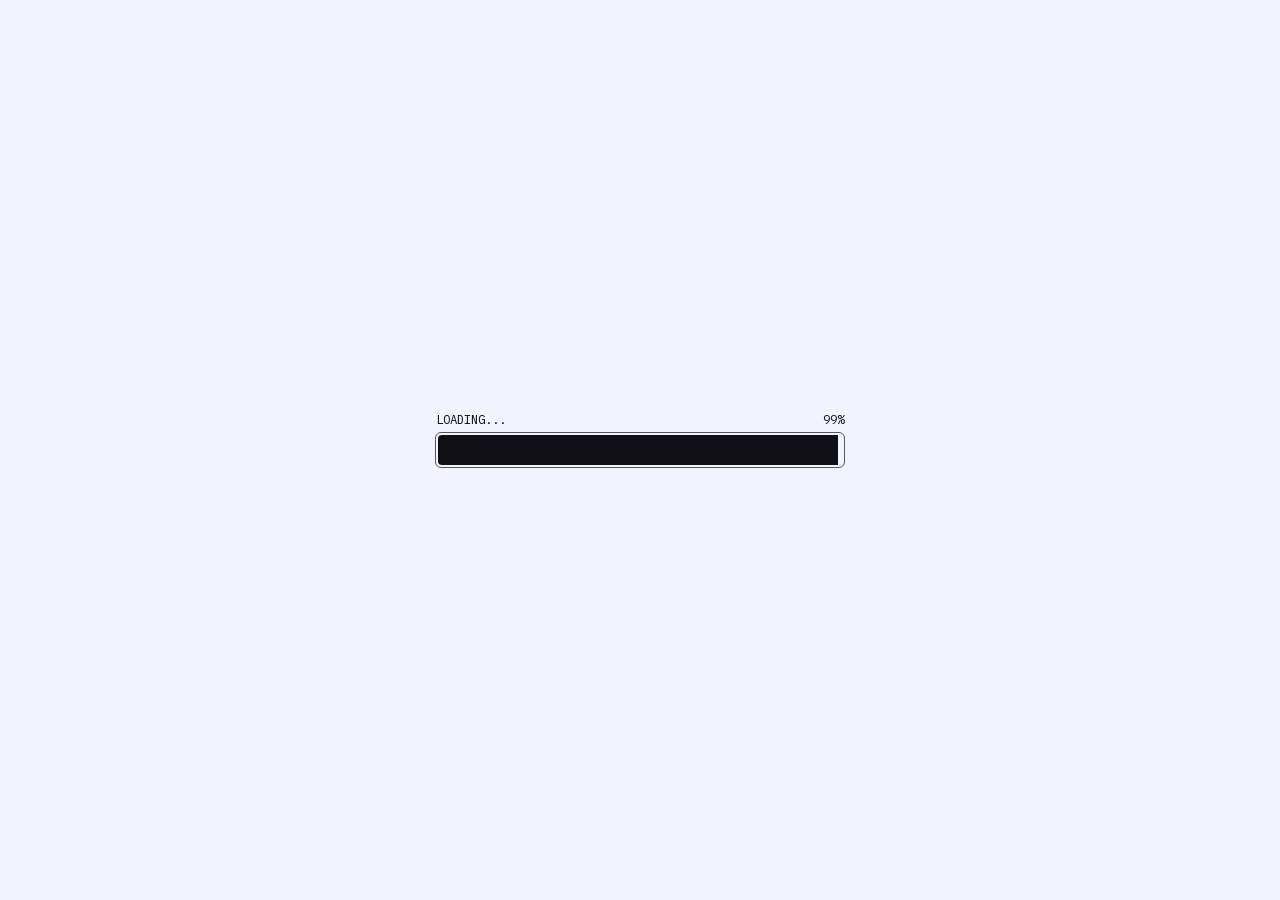
==== commit 24b1cc8c: "Ссылка на LOOKTURA в блоках контактов" ====
--- a/index.html
+++ b/index.html
@@ -1,5 +1,5 @@
-<!DOCTYPE html><html lang="ru" data-op-end="false"> <head><meta charset="UTF-8"><meta name="viewport" content="width=device-width, initial-scale=1"><link rel="preload" as="style" fetchpriority="high" href="fonts/fonts.css"><link rel="stylesheet" href="fonts/fonts.css"><link rel="preload" href="images/meme_full.webp" as="image" type="image/webp" fetchpriority="high"><link rel="icon" type="image/svg+xml" href="favicon.svg"><title>Андрей Хитров — портфолио</title><meta name="description" content="Внедряю Claude и другие модели в рабочие процессы компаний — с правилами, проверками и предсказуемым результатом. И делаю веб-продукты, которые раньше требовали целой команды."><link rel="canonical" href="https://drynyakhitrov-byte.github.io/"><link rel="sitemap" href="sitemap.xml"><meta property="og:title" content="Андрей Хитров — портфолио"><meta property="og:description" content="Внедряю Claude и другие модели в рабочие процессы компаний — с правилами, проверками и предсказуемым результатом. И делаю веб-продукты, которые раньше требовали целой команды."><meta property="og:url" content="https://drynyakhitrov-byte.github.io/"><meta property="og:image" content="https://drynyakhitrov-byte.github.io/og-image.png"><meta property="og:site_name" content="Андрей Хитров — портфолио"><meta property="og:locale" content="ru_RU"><meta name="twitter:card" content="summary_large_image"><meta name="twitter:title" content="Андрей Хитров — портфолио"><meta name="twitter:description" content="Внедряю Claude и другие модели в рабочие процессы компаний — с правилами, проверками и предсказуемым результатом. И делаю веб-продукты, которые раньше требовали целой команды."><link rel="stylesheet" href="_astro/style.COBHKi4A.css"><script type="module" src="_astro/hoisted.DLZDcrRD.js"></script></head> <body>  <div class="_loading_xfgot_1" data-js="loading"> <div class="_loadingMain_xfgot_10" data-js="loading-main"> <p class="_loadingText_xfgot_33" data-js="loading-text"> <span>loading...</span> <span data-js="loading-percent">0%</span> </p> <div class="_loadingProgress_xfgot_45"></div> </div>  <div class="_loadingLinks_xfgot_71"> <a href="https://t.me/khitrow" class="_root_2nwwz_1" data-invert="false" target="_blank" rel="noreferrer"> <span class="_inner_2nwwz_27"> Telegram<span class="_arrow_2nwwz_35"><svg width="12" height="9" viewBox="0 0 12 9" fill="none" xmlns="http://www.w3.org/2000/svg"> <path d="M7.10603 8.30204L6.19403 7.39004L7.82803 5.75604L8.77803 4.95804L8.75903 4.90104L6.93503 5.01504H0.551025V3.72304H6.93503L8.75903 3.83704L8.77803 3.78004L7.82803 2.98204L6.19403 1.34804L7.10603 0.436035L11.039 4.36904L7.10603 8.30204Z" fill="currentColor"></path> </svg></span> </span> </a><a href="mailto:andrei.khitrov34@gmail.com" class="_root_2nwwz_1" data-invert="false" target="_blank" rel="noreferrer"> <span class="_inner_2nwwz_27"> Email<span class="_arrow_2nwwz_35"><svg width="12" height="9" viewBox="0 0 12 9" fill="none" xmlns="http://www.w3.org/2000/svg"> <path d="M7.10603 8.30204L6.19403 7.39004L7.82803 5.75604L8.77803 4.95804L8.75903 4.90104L6.93503 5.01504H0.551025V3.72304H6.93503L8.75903 3.83704L8.77803 3.78004L7.82803 2.98204L6.19403 1.34804L7.10603 0.436035L11.039 4.36904L7.10603 8.30204Z" fill="currentColor"></path> </svg></span> </span> </a> </div> </div> <div class="_frame_yk7yd_1" data-js="outer-frame"> <svg width="0" height="0" viewBox="0 0 0 0" fill="none" xmlns="http://www.w3.org/2000/svg">  <defs> <mask id="mask">  <rect id="outer-rect-mask-bg" x="0" y="0" width="0" height="0" fill="white"></rect>  <rect class="_rectRadius_yk7yd_30" id="outer-rect-mask-body" x="0" y="0" width="0" height="0" fill="black"></rect> </mask> </defs>  <rect class="_rectBg_yk7yd_23" id="outer-rect-bg" x="0" y="0" width="0" height="0" fill="var(--color-bg)" mask="url(#mask)"></rect>  <rect id="outer-rect-border" class="_rectRadius_yk7yd_30" x="0" y="0" width="0" height="0" stroke-width="1" fill="var(--color-bg)" fill-opacity="0" stroke="var(--color-border)" vector-effect="non-scaling-stroke"></rect> </svg> </div> <div class="_rightTop_yk7yd_45">  <div class="_theme_yk7yd_65"> <button class="_root_bi63f_1" data-color="light" data-js="theme-light" aria-label="светлая тема"></button> <button class="_root_bi63f_1" data-color="dark" data-js="theme-dark" aria-label="тёмная тема"></button> </div>  <p class="_clock_yk7yd_77">А<span class="_clockColon_yk7yd_92">:</span>Х</p> </div> <button class="_button_2f0wn_1" aria-expanded="false" aria-controls="hamburger-menu" data-js="hamburger-button"> <span class="_buttonLine_2f0wn_24"></span> <span class="_buttonLine_2f0wn_24"></span> <span class="_buttonLine_2f0wn_24"></span> </button> <div class="_menu_2f0wn_52" id="hamburger-menu" class="_menu_2f0wn_52" data-js="hamburger-menu" aria-hidden="true"> <ul class="_list_2f0wn_73"> <li> <a href="/" class="_link_2f0wn_81" data-js="hamburger-menu-link"> главная </a> </li><li> <a href="/works/" class="_link_2f0wn_81" data-js="hamburger-menu-link"> проекты </a> </li><li> <a href="/profile/" class="_link_2f0wn_81" data-js="hamburger-menu-link"> обо мне </a> </li><li> <a href="/contact/" class="_link_2f0wn_81" data-js="hamburger-menu-link"> контакты </a> </li> </ul> <div class="_line_2f0wn_100"> <span class="_line_yr5zo_2"></span> </div> <ul class="_sns_2f0wn_74"> <li> <a href="https://t.me/khitrow" class="_link_2f0wn_81" target="_blank" rel="noopener noreferrer" data-js="hamburger-menu-link"> Telegram </a> </li><li> <a href="mailto:andrei.khitrov34@gmail.com" class="_link_2f0wn_81" target="_blank" rel="noopener noreferrer" data-js="hamburger-menu-link"> Email </a> </li> </ul> </div>  <div class="_wrapper_lwnf9_9" data-js="wrapper" tabindex="-1"> <div class="_content_lwnf9_22" data-js="content"> <header class="_header_10du9_1" data-js="header"> <a href="/" class="_logo_10du9_10"><svg width="41" height="40" viewBox="0 0 41 40" fill="none" xmlns="http://www.w3.org/2000/svg" aria-label="Андрей Хитров"> <path d="M16.186 5.55681H0.0167575C0.012313 5.55681 0.00805065 5.55504 0.00490794 5.5519C0.00176522 5.54876 0 5.54449 0 5.54005V0.0167583C0 0.0123138 0.00176522 0.00805145 0.00490794 0.00490874C0.00805065 0.00176602 0.012313 0 0.0167575 0H40.0398C40.0443 0 40.0485 0.00176602 40.0517 0.00490874C40.0548 0.00805145 40.0566 0.0123138 40.0566 0.0167583V5.54005C40.0566 5.54449 40.0548 5.54876 40.0517 5.5519C40.0485 5.55504 40.0443 5.55681 40.0398 5.55681H23.848C23.8452 5.55687 23.8423 5.55768 23.8399 5.55914C23.8374 5.56061 23.8353 5.56269 23.8339 5.56519L20.0314 12.151C20.03 12.1537 20.0279 12.1558 20.0253 12.1574C20.0227 12.1589 20.0198 12.1597 20.0168 12.1597C20.0138 12.1597 20.0108 12.1589 20.0083 12.1574C20.0057 12.1558 20.0035 12.1537 20.0021 12.151L16.2002 5.56519C16.1987 5.56269 16.1967 5.56061 16.1942 5.55914C16.1917 5.55768 16.1889 5.55687 16.186 5.55681Z" fill="currentColor"></path> <path d="M18.4321 12.3909H0.0167575C0.012313 12.3909 0.00805065 12.3891 0.00490794 12.386C0.00176523 12.3829 0 12.3786 0 12.3741V6.93412C0 6.92967 0.00176523 6.92541 0.00490794 6.92227C0.00805065 6.91912 0.012313 6.91736 0.0167575 6.91736H15.1428C15.1457 6.91737 15.1484 6.91809 15.1509 6.91947C15.1534 6.92084 15.1555 6.92282 15.157 6.92521L18.4468 12.3652C18.4484 12.3678 18.4493 12.3708 18.4493 12.3738C18.4494 12.3768 18.4486 12.3798 18.4471 12.3825C18.4456 12.3851 18.4434 12.3873 18.4408 12.3888C18.4381 12.3902 18.4351 12.391 18.4321 12.3909Z" fill="currentColor"></path> <path d="M24.9369 6.91736H40.0389C40.0412 6.91736 40.0435 6.91782 40.0457 6.91871C40.0478 6.91961 40.0498 6.92092 40.0515 6.92257C40.0531 6.92423 40.0544 6.92619 40.0553 6.92835C40.0562 6.93051 40.0567 6.93283 40.0567 6.93516V12.3731C40.0567 12.3754 40.0562 12.3777 40.0553 12.3799C40.0544 12.3821 40.0531 12.384 40.0515 12.3857C40.0498 12.3873 40.0478 12.3887 40.0457 12.3895C40.0435 12.3904 40.0412 12.3909 40.0389 12.3909H21.6481C21.645 12.3909 21.6418 12.3901 21.6391 12.3885C21.6363 12.3869 21.6341 12.3846 21.6325 12.3818C21.631 12.379 21.6302 12.3758 21.6303 12.3727C21.6303 12.3695 21.6313 12.3664 21.6329 12.3637L24.9217 6.92574C24.9233 6.92316 24.9255 6.92104 24.9282 6.91957C24.9308 6.91811 24.9338 6.91734 24.9369 6.91736Z" fill="currentColor"></path> <path d="M40.0566 26.0303C40.0566 26.034 40.0551 26.0376 40.0524 26.0403C40.0498 26.0429 40.0462 26.0444 40.0424 26.0444H0.0141397C0.0103897 26.0444 0.00679328 26.0429 0.00414162 26.0403C0.00148996 26.0376 0 26.034 0 26.0303V13.6085C0 13.6047 0.00148996 13.6012 0.00414162 13.5985C0.00679328 13.5958 0.0103897 13.5944 0.0141397 13.5944H40.0424C40.0462 13.5944 40.0498 13.5958 40.0524 13.5985C40.0551 13.6012 40.0566 13.6047 40.0566 13.6085V26.0303ZM34.0106 19.1737C34.0106 19.1688 34.0087 19.1642 34.0053 19.1607C34.0018 19.1573 33.9972 19.1554 33.9923 19.1554H6.14805C6.14319 19.1554 6.13852 19.1573 6.13509 19.1607C6.13165 19.1642 6.12972 19.1688 6.12972 19.1737V20.4525C6.12972 20.4574 6.13165 20.462 6.13509 20.4655C6.13852 20.4689 6.14319 20.4709 6.14805 20.4709H33.9923C33.9972 20.4709 34.0018 20.4689 34.0053 20.4655C34.0087 20.462 34.0106 20.4574 34.0106 20.4525V19.1737Z" fill="currentColor"></path> <path d="M7.75052 34.4222V27.5661C7.75052 27.5615 7.75234 27.5571 7.75558 27.5539C7.75882 27.5507 7.76322 27.5488 7.7678 27.5488H40.0393C40.0439 27.5488 40.0483 27.5507 40.0515 27.5539C40.0548 27.5571 40.0566 27.5615 40.0566 27.5661V39.9827C40.0566 39.9872 40.0548 39.9916 40.0515 39.9949C40.0483 39.9981 40.0439 39.9999 40.0393 39.9999H0.0172817C0.0126983 39.9999 0.00830228 39.9981 0.00506136 39.9949C0.00182044 39.9916 0 39.9872 0 39.9827V27.5661C0 27.5615 0.00182044 27.5571 0.00506136 27.5539C0.00830228 27.5507 0.0126983 27.5488 0.0172817 27.5488H6.11244C6.11702 27.5488 6.12142 27.5507 6.12466 27.5539C6.1279 27.5571 6.12972 27.5615 6.12972 27.5661V34.4222C6.12972 34.4244 6.13016 34.4267 6.13103 34.4288C6.1319 34.4309 6.13318 34.4328 6.13478 34.4344C6.13639 34.436 6.13829 34.4373 6.14039 34.4381C6.14248 34.439 6.14473 34.4395 6.147 34.4395H7.73324C7.73782 34.4395 7.74222 34.4376 7.74546 34.4344C7.7487 34.4312 7.75052 34.4268 7.75052 34.4222ZM34.0117 33.1412C34.0117 33.139 34.0112 33.1367 34.0104 33.1346C34.0095 33.1325 34.0082 33.1306 34.0066 33.129C34.005 33.1274 34.0031 33.1262 34.001 33.1253C33.9989 33.1244 33.9967 33.124 33.9944 33.124H13.7991C13.7945 33.124 13.7901 33.1258 13.7868 33.129C13.7836 33.1323 13.7818 33.1367 13.7818 33.1412V34.4222C13.7818 34.4244 13.7822 34.4267 13.7831 34.4288C13.784 34.4309 13.7852 34.4328 13.7868 34.4344C13.7885 34.436 13.7904 34.4373 13.7925 34.4381C13.7946 34.439 13.7968 34.4395 13.7991 34.4395H33.9944C33.9967 34.4395 33.9989 34.439 34.001 34.4381C34.0031 34.4373 34.005 34.436 34.0066 34.4344C34.0082 34.4328 34.0095 34.4309 34.0104 34.4288C34.0112 34.4267 34.0117 34.4244 34.0117 34.4222V33.1412Z" fill="currentColor"></path> </svg></a> <nav class="_menu_10du9_25" data-js="header-menu"> <ul class="_menuList_10du9_44"> <li class="_menuItem_10du9_55" data-js="header-menu-item" data-id="index"> <a href="/" class="_menuLink_10du9_60"> главная </a> </li><li class="_menuItem_10du9_55" data-js="header-menu-item" data-id="works"> <a href="/works/" class="_menuLink_10du9_60"> проекты </a> </li><li class="_menuItem_10du9_55" data-js="header-menu-item" data-id="profile"> <a href="/profile/" class="_menuLink_10du9_60"> обо мне </a> </li><li class="_menuItem_10du9_55" data-js="header-menu-item" data-id="contact"> <a href="/contact/" class="_menuLink_10du9_60"> контакты </a> </li> </ul> <div class="_menuCurrent_10du9_68" data-js="header-menu-current"></div> </nav> <ul class="_sns_10du9_86"> <li> <a href="https://t.me/khitrow" class="_root_2nwwz_1" data-invert="true" target="_blank" rel="noreferrer"> <span class="_inner_2nwwz_27"> Telegram<span class="_arrow_2nwwz_35"><svg width="12" height="9" viewBox="0 0 12 9" fill="none" xmlns="http://www.w3.org/2000/svg"> <path d="M7.10603 8.30204L6.19403 7.39004L7.82803 5.75604L8.77803 4.95804L8.75903 4.90104L6.93503 5.01504H0.551025V3.72304H6.93503L8.75903 3.83704L8.77803 3.78004L7.82803 2.98204L6.19403 1.34804L7.10603 0.436035L11.039 4.36904L7.10603 8.30204Z" fill="currentColor"></path> </svg></span> </span> </a> </li><li> <a href="mailto:andrei.khitrov34@gmail.com" class="_root_2nwwz_1" data-invert="true" target="_blank" rel="noreferrer"> <span class="_inner_2nwwz_27"> Email<span class="_arrow_2nwwz_35"><svg width="12" height="9" viewBox="0 0 12 9" fill="none" xmlns="http://www.w3.org/2000/svg"> <path d="M7.10603 8.30204L6.19403 7.39004L7.82803 5.75604L8.77803 4.95804L8.75903 4.90104L6.93503 5.01504H0.551025V3.72304H6.93503L8.75903 3.83704L8.77803 3.78004L7.82803 2.98204L6.19403 1.34804L7.10603 0.436035L11.039 4.36904L7.10603 8.30204Z" fill="currentColor"></path> </svg></span> </span> </a> </li> </ul> </header> <main id="swup" class="_main_lwnf9_28" data-js="main">  <div class="_page_1fs6u_1">  <div class="_kv_1fs6u_6" data-js="index-kv"> <div class="_kvInner_1fs6u_14"> <div class="_kvContent_1fs6u_30"> <div class="_title_1fs6u_47"> <h1 class="_titleMain_1fs6u_56">
+<!DOCTYPE html><html lang="ru" data-op-end="false"> <head><meta charset="UTF-8"><meta name="viewport" content="width=device-width, initial-scale=1"><link rel="preload" as="style" fetchpriority="high" href="fonts/fonts.css"><link rel="stylesheet" href="fonts/fonts.css"><link rel="preload" href="images/meme_full.webp" as="image" type="image/webp" fetchpriority="high"><link rel="icon" type="image/svg+xml" href="favicon.svg"><title>Андрей Хитров — портфолио</title><meta name="description" content="Внедряю Claude и другие модели в рабочие процессы компаний — с правилами, проверками и предсказуемым результатом. И делаю веб-продукты, которые раньше требовали целой команды."><link rel="canonical" href="https://drynyakhitrov-byte.github.io/"><link rel="sitemap" href="sitemap.xml"><meta property="og:title" content="Андрей Хитров — портфолио"><meta property="og:description" content="Внедряю Claude и другие модели в рабочие процессы компаний — с правилами, проверками и предсказуемым результатом. И делаю веб-продукты, которые раньше требовали целой команды."><meta property="og:url" content="https://drynyakhitrov-byte.github.io/"><meta property="og:image" content="https://drynyakhitrov-byte.github.io/og-image.png"><meta property="og:site_name" content="Андрей Хитров — портфолио"><meta property="og:locale" content="ru_RU"><meta name="twitter:card" content="summary_large_image"><meta name="twitter:title" content="Андрей Хитров — портфолио"><meta name="twitter:description" content="Внедряю Claude и другие модели в рабочие процессы компаний — с правилами, проверками и предсказуемым результатом. И делаю веб-продукты, которые раньше требовали целой команды."><link rel="stylesheet" href="_astro/style.COBHKi4A.css"><script type="module" src="_astro/hoisted.DLZDcrRD.js"></script></head> <body>  <div class="_loading_xfgot_1" data-js="loading"> <div class="_loadingMain_xfgot_10" data-js="loading-main"> <p class="_loadingText_xfgot_33" data-js="loading-text"> <span>loading...</span> <span data-js="loading-percent">0%</span> </p> <div class="_loadingProgress_xfgot_45"></div> </div>  <div class="_loadingLinks_xfgot_71"> <a href="https://t.me/khitrow" class="_root_2nwwz_1" data-invert="false" target="_blank" rel="noreferrer"> <span class="_inner_2nwwz_27"> Telegram<span class="_arrow_2nwwz_35"><svg width="12" height="9" viewBox="0 0 12 9" fill="none" xmlns="http://www.w3.org/2000/svg"> <path d="M7.10603 8.30204L6.19403 7.39004L7.82803 5.75604L8.77803 4.95804L8.75903 4.90104L6.93503 5.01504H0.551025V3.72304H6.93503L8.75903 3.83704L8.77803 3.78004L7.82803 2.98204L6.19403 1.34804L7.10603 0.436035L11.039 4.36904L7.10603 8.30204Z" fill="currentColor"></path> </svg></span> </span> </a><a href="mailto:andrei.khitrov34@gmail.com" class="_root_2nwwz_1" data-invert="false" target="_blank" rel="noreferrer"> <span class="_inner_2nwwz_27"> Email<span class="_arrow_2nwwz_35"><svg width="12" height="9" viewBox="0 0 12 9" fill="none" xmlns="http://www.w3.org/2000/svg"> <path d="M7.10603 8.30204L6.19403 7.39004L7.82803 5.75604L8.77803 4.95804L8.75903 4.90104L6.93503 5.01504H0.551025V3.72304H6.93503L8.75903 3.83704L8.77803 3.78004L7.82803 2.98204L6.19403 1.34804L7.10603 0.436035L11.039 4.36904L7.10603 8.30204Z" fill="currentColor"></path> </svg></span> </span> </a> </div> </div> <div class="_frame_yk7yd_1" data-js="outer-frame"> <svg width="0" height="0" viewBox="0 0 0 0" fill="none" xmlns="http://www.w3.org/2000/svg">  <defs> <mask id="mask">  <rect id="outer-rect-mask-bg" x="0" y="0" width="0" height="0" fill="white"></rect>  <rect class="_rectRadius_yk7yd_30" id="outer-rect-mask-body" x="0" y="0" width="0" height="0" fill="black"></rect> </mask> </defs>  <rect class="_rectBg_yk7yd_23" id="outer-rect-bg" x="0" y="0" width="0" height="0" fill="var(--color-bg)" mask="url(#mask)"></rect>  <rect id="outer-rect-border" class="_rectRadius_yk7yd_30" x="0" y="0" width="0" height="0" stroke-width="1" fill="var(--color-bg)" fill-opacity="0" stroke="var(--color-border)" vector-effect="non-scaling-stroke"></rect> </svg> </div> <div class="_rightTop_yk7yd_45">  <div class="_theme_yk7yd_65"> <button class="_root_bi63f_1" data-color="light" data-js="theme-light" aria-label="светлая тема"></button> <button class="_root_bi63f_1" data-color="dark" data-js="theme-dark" aria-label="тёмная тема"></button> </div>  <p class="_clock_yk7yd_77">А<span class="_clockColon_yk7yd_92">:</span>Х</p> </div> <button class="_button_2f0wn_1" aria-expanded="false" aria-controls="hamburger-menu" data-js="hamburger-button"> <span class="_buttonLine_2f0wn_24"></span> <span class="_buttonLine_2f0wn_24"></span> <span class="_buttonLine_2f0wn_24"></span> </button> <div class="_menu_2f0wn_52" id="hamburger-menu" class="_menu_2f0wn_52" data-js="hamburger-menu" aria-hidden="true"> <ul class="_list_2f0wn_73"> <li> <a href="/" class="_link_2f0wn_81" data-js="hamburger-menu-link"> главная </a> </li><li> <a href="/works/" class="_link_2f0wn_81" data-js="hamburger-menu-link"> проекты </a> </li><li> <a href="/profile/" class="_link_2f0wn_81" data-js="hamburger-menu-link"> обо мне </a> </li><li> <a href="/contact/" class="_link_2f0wn_81" data-js="hamburger-menu-link"> контакты </a> </li> </ul> <div class="_line_2f0wn_100"> <span class="_line_yr5zo_2"></span> </div> <ul class="_sns_2f0wn_74"> <li> <a href="https://t.me/khitrow" class="_link_2f0wn_81" target="_blank" rel="noopener noreferrer" data-js="hamburger-menu-link"> Telegram </a> </li><li> <a href="mailto:andrei.khitrov34@gmail.com" class="_link_2f0wn_81" target="_blank" rel="noopener noreferrer" data-js="hamburger-menu-link"> Email </a> </li><li> <a href="https://looktura.github.io/" class="_link_2f0wn_81" target="_blank" rel="noopener noreferrer" data-js="hamburger-menu-link"> LOOKTURA </a> </li> </ul> </div>  <div class="_wrapper_lwnf9_9" data-js="wrapper" tabindex="-1"> <div class="_content_lwnf9_22" data-js="content"> <header class="_header_10du9_1" data-js="header"> <a href="/" class="_logo_10du9_10"><svg width="41" height="40" viewBox="0 0 41 40" fill="none" xmlns="http://www.w3.org/2000/svg" aria-label="Андрей Хитров"> <path d="M16.186 5.55681H0.0167575C0.012313 5.55681 0.00805065 5.55504 0.00490794 5.5519C0.00176522 5.54876 0 5.54449 0 5.54005V0.0167583C0 0.0123138 0.00176522 0.00805145 0.00490794 0.00490874C0.00805065 0.00176602 0.012313 0 0.0167575 0H40.0398C40.0443 0 40.0485 0.00176602 40.0517 0.00490874C40.0548 0.00805145 40.0566 0.0123138 40.0566 0.0167583V5.54005C40.0566 5.54449 40.0548 5.54876 40.0517 5.5519C40.0485 5.55504 40.0443 5.55681 40.0398 5.55681H23.848C23.8452 5.55687 23.8423 5.55768 23.8399 5.55914C23.8374 5.56061 23.8353 5.56269 23.8339 5.56519L20.0314 12.151C20.03 12.1537 20.0279 12.1558 20.0253 12.1574C20.0227 12.1589 20.0198 12.1597 20.0168 12.1597C20.0138 12.1597 20.0108 12.1589 20.0083 12.1574C20.0057 12.1558 20.0035 12.1537 20.0021 12.151L16.2002 5.56519C16.1987 5.56269 16.1967 5.56061 16.1942 5.55914C16.1917 5.55768 16.1889 5.55687 16.186 5.55681Z" fill="currentColor"></path> <path d="M18.4321 12.3909H0.0167575C0.012313 12.3909 0.00805065 12.3891 0.00490794 12.386C0.00176523 12.3829 0 12.3786 0 12.3741V6.93412C0 6.92967 0.00176523 6.92541 0.00490794 6.92227C0.00805065 6.91912 0.012313 6.91736 0.0167575 6.91736H15.1428C15.1457 6.91737 15.1484 6.91809 15.1509 6.91947C15.1534 6.92084 15.1555 6.92282 15.157 6.92521L18.4468 12.3652C18.4484 12.3678 18.4493 12.3708 18.4493 12.3738C18.4494 12.3768 18.4486 12.3798 18.4471 12.3825C18.4456 12.3851 18.4434 12.3873 18.4408 12.3888C18.4381 12.3902 18.4351 12.391 18.4321 12.3909Z" fill="currentColor"></path> <path d="M24.9369 6.91736H40.0389C40.0412 6.91736 40.0435 6.91782 40.0457 6.91871C40.0478 6.91961 40.0498 6.92092 40.0515 6.92257C40.0531 6.92423 40.0544 6.92619 40.0553 6.92835C40.0562 6.93051 40.0567 6.93283 40.0567 6.93516V12.3731C40.0567 12.3754 40.0562 12.3777 40.0553 12.3799C40.0544 12.3821 40.0531 12.384 40.0515 12.3857C40.0498 12.3873 40.0478 12.3887 40.0457 12.3895C40.0435 12.3904 40.0412 12.3909 40.0389 12.3909H21.6481C21.645 12.3909 21.6418 12.3901 21.6391 12.3885C21.6363 12.3869 21.6341 12.3846 21.6325 12.3818C21.631 12.379 21.6302 12.3758 21.6303 12.3727C21.6303 12.3695 21.6313 12.3664 21.6329 12.3637L24.9217 6.92574C24.9233 6.92316 24.9255 6.92104 24.9282 6.91957C24.9308 6.91811 24.9338 6.91734 24.9369 6.91736Z" fill="currentColor"></path> <path d="M40.0566 26.0303C40.0566 26.034 40.0551 26.0376 40.0524 26.0403C40.0498 26.0429 40.0462 26.0444 40.0424 26.0444H0.0141397C0.0103897 26.0444 0.00679328 26.0429 0.00414162 26.0403C0.00148996 26.0376 0 26.034 0 26.0303V13.6085C0 13.6047 0.00148996 13.6012 0.00414162 13.5985C0.00679328 13.5958 0.0103897 13.5944 0.0141397 13.5944H40.0424C40.0462 13.5944 40.0498 13.5958 40.0524 13.5985C40.0551 13.6012 40.0566 13.6047 40.0566 13.6085V26.0303ZM34.0106 19.1737C34.0106 19.1688 34.0087 19.1642 34.0053 19.1607C34.0018 19.1573 33.9972 19.1554 33.9923 19.1554H6.14805C6.14319 19.1554 6.13852 19.1573 6.13509 19.1607C6.13165 19.1642 6.12972 19.1688 6.12972 19.1737V20.4525C6.12972 20.4574 6.13165 20.462 6.13509 20.4655C6.13852 20.4689 6.14319 20.4709 6.14805 20.4709H33.9923C33.9972 20.4709 34.0018 20.4689 34.0053 20.4655C34.0087 20.462 34.0106 20.4574 34.0106 20.4525V19.1737Z" fill="currentColor"></path> <path d="M7.75052 34.4222V27.5661C7.75052 27.5615 7.75234 27.5571 7.75558 27.5539C7.75882 27.5507 7.76322 27.5488 7.7678 27.5488H40.0393C40.0439 27.5488 40.0483 27.5507 40.0515 27.5539C40.0548 27.5571 40.0566 27.5615 40.0566 27.5661V39.9827C40.0566 39.9872 40.0548 39.9916 40.0515 39.9949C40.0483 39.9981 40.0439 39.9999 40.0393 39.9999H0.0172817C0.0126983 39.9999 0.00830228 39.9981 0.00506136 39.9949C0.00182044 39.9916 0 39.9872 0 39.9827V27.5661C0 27.5615 0.00182044 27.5571 0.00506136 27.5539C0.00830228 27.5507 0.0126983 27.5488 0.0172817 27.5488H6.11244C6.11702 27.5488 6.12142 27.5507 6.12466 27.5539C6.1279 27.5571 6.12972 27.5615 6.12972 27.5661V34.4222C6.12972 34.4244 6.13016 34.4267 6.13103 34.4288C6.1319 34.4309 6.13318 34.4328 6.13478 34.4344C6.13639 34.436 6.13829 34.4373 6.14039 34.4381C6.14248 34.439 6.14473 34.4395 6.147 34.4395H7.73324C7.73782 34.4395 7.74222 34.4376 7.74546 34.4344C7.7487 34.4312 7.75052 34.4268 7.75052 34.4222ZM34.0117 33.1412C34.0117 33.139 34.0112 33.1367 34.0104 33.1346C34.0095 33.1325 34.0082 33.1306 34.0066 33.129C34.005 33.1274 34.0031 33.1262 34.001 33.1253C33.9989 33.1244 33.9967 33.124 33.9944 33.124H13.7991C13.7945 33.124 13.7901 33.1258 13.7868 33.129C13.7836 33.1323 13.7818 33.1367 13.7818 33.1412V34.4222C13.7818 34.4244 13.7822 34.4267 13.7831 34.4288C13.784 34.4309 13.7852 34.4328 13.7868 34.4344C13.7885 34.436 13.7904 34.4373 13.7925 34.4381C13.7946 34.439 13.7968 34.4395 13.7991 34.4395H33.9944C33.9967 34.4395 33.9989 34.439 34.001 34.4381C34.0031 34.4373 34.005 34.436 34.0066 34.4344C34.0082 34.4328 34.0095 34.4309 34.0104 34.4288C34.0112 34.4267 34.0117 34.4244 34.0117 34.4222V33.1412Z" fill="currentColor"></path> </svg></a> <nav class="_menu_10du9_25" data-js="header-menu"> <ul class="_menuList_10du9_44"> <li class="_menuItem_10du9_55" data-js="header-menu-item" data-id="index"> <a href="/" class="_menuLink_10du9_60"> главная </a> </li><li class="_menuItem_10du9_55" data-js="header-menu-item" data-id="works"> <a href="/works/" class="_menuLink_10du9_60"> проекты </a> </li><li class="_menuItem_10du9_55" data-js="header-menu-item" data-id="profile"> <a href="/profile/" class="_menuLink_10du9_60"> обо мне </a> </li><li class="_menuItem_10du9_55" data-js="header-menu-item" data-id="contact"> <a href="/contact/" class="_menuLink_10du9_60"> контакты </a> </li> </ul> <div class="_menuCurrent_10du9_68" data-js="header-menu-current"></div> </nav> <ul class="_sns_10du9_86"> <li> <a href="https://t.me/khitrow" class="_root_2nwwz_1" data-invert="true" target="_blank" rel="noreferrer"> <span class="_inner_2nwwz_27"> Telegram<span class="_arrow_2nwwz_35"><svg width="12" height="9" viewBox="0 0 12 9" fill="none" xmlns="http://www.w3.org/2000/svg"> <path d="M7.10603 8.30204L6.19403 7.39004L7.82803 5.75604L8.77803 4.95804L8.75903 4.90104L6.93503 5.01504H0.551025V3.72304H6.93503L8.75903 3.83704L8.77803 3.78004L7.82803 2.98204L6.19403 1.34804L7.10603 0.436035L11.039 4.36904L7.10603 8.30204Z" fill="currentColor"></path> </svg></span> </span> </a> </li><li> <a href="mailto:andrei.khitrov34@gmail.com" class="_root_2nwwz_1" data-invert="true" target="_blank" rel="noreferrer"> <span class="_inner_2nwwz_27"> Email<span class="_arrow_2nwwz_35"><svg width="12" height="9" viewBox="0 0 12 9" fill="none" xmlns="http://www.w3.org/2000/svg"> <path d="M7.10603 8.30204L6.19403 7.39004L7.82803 5.75604L8.77803 4.95804L8.75903 4.90104L6.93503 5.01504H0.551025V3.72304H6.93503L8.75903 3.83704L8.77803 3.78004L7.82803 2.98204L6.19403 1.34804L7.10603 0.436035L11.039 4.36904L7.10603 8.30204Z" fill="currentColor"></path> </svg></span> </span> </a> </li><li><a href="https://looktura.github.io/" class="_root_2nwwz_1" data-invert="true" target="_blank" rel="noreferrer"> <span class="_inner_2nwwz_27"> LOOKTURA<span class="_arrow_2nwwz_35"><svg width="12" height="9" viewBox="0 0 12 9" fill="none" xmlns="http://www.w3.org/2000/svg"> <path d="M7.10603 8.30204L6.19403 7.39004L7.82803 5.75604L8.77803 4.95804L8.75903 4.90104L6.93503 5.01504H0.551025V3.72304H6.93503L8.75903 3.83704L8.77803 3.78004L7.82803 2.98204L6.19403 1.34804L7.10603 0.436035L11.039 4.36904L7.10603 8.30204Z" fill="currentColor"></path> </svg></span> </span> </a></li> </ul> </header> <main id="swup" class="_main_lwnf9_28" data-js="main">  <div class="_page_1fs6u_1">  <div class="_kv_1fs6u_6" data-js="index-kv"> <div class="_kvInner_1fs6u_14"> <div class="_kvContent_1fs6u_30"> <div class="_title_1fs6u_47"> <h1 class="_titleMain_1fs6u_56">
 Строю системы,<br>где нейросеть<br>работает.
 </h1> <span class="_barcode_iyu6r_1" aria-hidden="true" translate="no" text="portfolio">portfolio</span> </div> <div class="_kvSns_1fs6u_62"> <a href="https://t.me/khitrow" class="_root_2nwwz_1" data-invert="true" target="_blank" rel="noreferrer"> <span class="_inner_2nwwz_27"> Telegram<span class="_arrow_2nwwz_35"><svg width="12" height="9" viewBox="0 0 12 9" fill="none" xmlns="http://www.w3.org/2000/svg"> <path d="M7.10603 8.30204L6.19403 7.39004L7.82803 5.75604L8.77803 4.95804L8.75903 4.90104L6.93503 5.01504H0.551025V3.72304H6.93503L8.75903 3.83704L8.77803 3.78004L7.82803 2.98204L6.19403 1.34804L7.10603 0.436035L11.039 4.36904L7.10603 8.30204Z" fill="currentColor"></path> </svg></span> </span> </a><a href="mailto:andrei.khitrov34@gmail.com" class="_root_2nwwz_1" data-invert="true" target="_blank" rel="noreferrer"> <span class="_inner_2nwwz_27"> Email<span class="_arrow_2nwwz_35"><svg width="12" height="9" viewBox="0 0 12 9" fill="none" xmlns="http://www.w3.org/2000/svg"> <path d="M7.10603 8.30204L6.19403 7.39004L7.82803 5.75604L8.77803 4.95804L8.75903 4.90104L6.93503 5.01504H0.551025V3.72304H6.93503L8.75903 3.83704L8.77803 3.78004L7.82803 2.98204L6.19403 1.34804L7.10603 0.436035L11.039 4.36904L7.10603 8.30204Z" fill="currentColor"></path> </svg></span> </span> </a> </div> </div>  <div class="_kvDialogWrapper_1fs6u_197"> <div class="_kvDialog_1fs6u_113" data-js="index-kv-dialog"> <div class="_kvDialogInner_1fs6u_277" data-js="index-kv-dialog-inner"> <div class="_root_3fli2_1" data-js="dialog-box"> <div class="_inner_3fli2_23"> <div class="_header_3fli2_40" data-js="dialog-box-header"> <h2 class="_title_3fli2_59">andrei.webp</h2> <button class="_close_3fli2_70" data-js="dialog-box-close" aria-label="close"> <span class="_closeInner_3fli2_91"></span> </button> </div> <div class="_body_3fli2_117">  <div class="_kvDialogBody_1fs6u_282" data-js="index-kv-dialog-body"> <div class="_kvDialogImage_1fs6u_113"> <img src="images/meme_full.webp" data-load-image alt="" fetchpriority="high" loading="eager"> </div>  <div class="_kvDialogImagePc_1fs6u_293"> <img src="images/meme_full.webp" data-load-image alt="" fetchpriority="high" loading="eager"> </div> </div>  </div> </div> </div> </div> </div><div class="_kvDialog_1fs6u_113" data-js="index-kv-dialog"> <div class="_kvDialogInner_1fs6u_277" data-js="index-kv-dialog-inner"> <div class="_root_3fli2_1" data-js="dialog-box"> <div class="_inner_3fli2_23"> <div class="_header_3fli2_40" data-js="dialog-box-header"> <h2 class="_title_3fli2_59">andrei.webp</h2> <button class="_close_3fli2_70" data-js="dialog-box-close" aria-label="close"> <span class="_closeInner_3fli2_91"></span> </button> </div> <div class="_body_3fli2_117">  <div class="_kvDialogBody_1fs6u_282" data-js="index-kv-dialog-body"> <div class="_kvDialogImage_1fs6u_113"> <img src="images/meme_full.webp" data-load-image alt="" fetchpriority="high" loading="eager"> </div>  <div class="_kvDialogImagePc_1fs6u_293"> <img src="images/meme_full.webp" data-load-image alt="" fetchpriority="high" loading="eager"> </div> </div>  </div> </div> </div> </div> </div><div class="_kvDialog_1fs6u_113" data-js="index-kv-dialog"> <div class="_kvDialogInner_1fs6u_277" data-js="index-kv-dialog-inner"> <div class="_root_3fli2_1" data-js="dialog-box"> <div class="_inner_3fli2_23"> <div class="_header_3fli2_40" data-js="dialog-box-header"> <h2 class="_title_3fli2_59">andrei.webp</h2> <button class="_close_3fli2_70" data-js="dialog-box-close" aria-label="close"> <span class="_closeInner_3fli2_91"></span> </button> </div> <div class="_body_3fli2_117">  <div class="_kvDialogBody_1fs6u_282" data-js="index-kv-dialog-body"> <div class="_kvDialogImage_1fs6u_113"> <img src="images/meme_full.webp" data-load-image alt="" fetchpriority="high" loading="eager"> </div>  <div class="_kvDialogImagePc_1fs6u_293"> <img src="images/meme_full.webp" data-load-image alt="" fetchpriority="high" loading="eager"> </div> </div>  </div> </div> </div> </div> </div><div class="_kvDialog_1fs6u_113" data-js="index-kv-dialog"> <div class="_kvDialogInner_1fs6u_277" data-js="index-kv-dialog-inner"> <div class="_root_3fli2_1" data-js="dialog-box"> <div class="_inner_3fli2_23"> <div class="_header_3fli2_40" data-js="dialog-box-header"> <h2 class="_title_3fli2_59">andrei.webp</h2> <button class="_close_3fli2_70" data-js="dialog-box-close" aria-label="close"> <span class="_closeInner_3fli2_91"></span> </button> </div> <div class="_body_3fli2_117">  <div class="_kvDialogBody_1fs6u_282" data-js="index-kv-dialog-body"> <div class="_kvDialogImage_1fs6u_113"> <img src="images/meme_full.webp" data-load-image alt="" fetchpriority="high" loading="eager"> </div>  <div class="_kvDialogImagePc_1fs6u_293"> <img src="images/meme_full.webp" data-load-image alt="" fetchpriority="high" loading="eager"> </div> </div>  </div> </div> </div> </div> </div> </div> <div class="_kvImages_1fs6u_99" data-js="index-kv-images"> <div class="_kvMainImage_1fs6u_112" data-js="index-kv-main-image"> <img src="images/meme_full.webp" alt="" fetchpriority="high" loading="eager"> </div>  <div class="_kvPcImage_1fs6u_172" data-js="index-kv-pc-image"> <img src="images/meme_full.webp" alt="" fetchpriority="high" loading="eager"> </div> </div> <div class="_kvGrid_1fs6u_86" data-js="index-kv-grid"> <div class="_wrapper_oc6qz_1" data-js="grid" data-outline="true" data-common="false"> <canvas></canvas> </div> </div> </div> </div> <div class="_kvGL_1fs6u_308"> <div class="_glWrapper_1efiv_1" data-js="gl-index-kv"> <canvas></canvas> </div> </div>  <section class="_event_1fs6u_363"> <div class="_heading_1fs6u_332"> <div class="_root_1ppyp_1" data-js="heading"> <h2 class="_main_1ppyp_6" data-js="heading-text" translate="no">event</h2> <div class="_barcode_1ppyp_30"> <span class="_barcode_iyu6r_1" aria-hidden="true" translate="no" text="event" data-js="heading-barcode">event</span> </div> </div> <div class="_headingDesc_1fs6u_336"><p>Чем я занят прямо сейчас:</p><p>ключевые проекты и их статусы.</p></div> </div> <p class="_sectionLabel_1fs6u_351">(статусы)</p> <div class="_eventBody_1fs6u_374"> <ul class="_eventList_1fs6u_386"> <li class="_eventItem_1fs6u_396"> <div class="_root_1o6wp_1" data-js="index-event-card"> <div class="_body_1o6wp_16"> <div class="_date_1o6wp_20"> <span>стартап</span>  <span>-</span> <span>флагман</span>  </div> <h3 class="_title_1o6wp_25">LOOKTURA — агрегатор офлайн-магазинов одежды</h3> </div> </div> </li><li class="_eventItem_1fs6u_396"> <div class="_root_1o6wp_1" data-js="index-event-card"> <div class="_body_1o6wp_16"> <div class="_date_1o6wp_20"> <span>консалтинг</span>  <span>-</span> <span>открыто</span>  </div> <h3 class="_title_1o6wp_25">Внедрение Claude в рабочие процессы компаний</h3> </div> </div> </li><li class="_eventItem_1fs6u_396"> <div class="_root_1o6wp_1" data-js="index-event-card"> <div class="_body_1o6wp_16"> <div class="_date_1o6wp_20"> <span>игра</span>  <span>-</span> <span>3D-мультиплеер</span>  </div> <h3 class="_title_1o6wp_25">«Мафия: Дикий Запад» — на 5–20 игроков</h3> </div> </div> </li> </ul> <div class="_eventDeco_1fs6u_407"> <div class="_eventGrid_1fs6u_428"> <div class="_wrapper_oc6qz_1" data-js="grid" data-outline="false" data-common="false"> <canvas></canvas> </div> </div> <div class="_eventSticker1_1fs6u_440" data-js="sticker"> <img src="images/sticker_05.png" alt=""> </div> <div class="_eventSticker2_1fs6u_441" data-js="sticker"> <img src="images/sticker_06.png" alt=""> </div> </div> </div> </section>  <section class="_section_1fs6u_320"> <div class="_heading_1fs6u_332"> <div class="_root_1ppyp_1" data-js="heading"> <h2 class="_main_1ppyp_6" data-js="heading-text" translate="no">works</h2> <div class="_barcode_1ppyp_30"> <span class="_barcode_iyu6r_1" aria-hidden="true" translate="no" text="works" data-js="heading-barcode">works</span> </div> </div> <div class="_headingDesc_1fs6u_336"><p>Внедрение ИИ в рабочие процессы, веб-платформы,</p><p>дизайн-системы, собственные игры и R&D.</p></div> </div> <p class="_sectionLabel_1fs6u_351">(что делаю)</p>  <section data-js="index-service"> <div class="_serviceSticky_1fs6u_486"> <div class="_serviceDisplay_1fs6u_495" data-status="playing" data-js="index-service-display"> <div class="_serviceText_1fs6u_511"> <div class="_serviceLeftTop_1fs6u_528"> <h3 class="_serviceHeading_1fs6u_534">категории работ</h3> <div class="_serviceIdWrapper_1fs6u_551"> <p class="_serviceId_1fs6u_551" data-js="index-service-id" data-current="false"> 1: ии-системы <span class="_serviceIdCurrent_1fs6u_562"> <svg width="12" height="9" viewBox="0 0 12 9" fill="none" xmlns="http://www.w3.org/2000/svg"> <path d="M7.10603 8.30204L6.19403 7.39004L7.82803 5.75604L8.77803 4.95804L8.75903 4.90104L6.93503 5.01504H0.551025V3.72304H6.93503L8.75903 3.83704L8.77803 3.78004L7.82803 2.98204L6.19403 1.34804L7.10603 0.436035L11.039 4.36904L7.10603 8.30204Z" fill="currentColor"></path> </svg> </span> </p><p class="_serviceId_1fs6u_551" data-js="index-service-id" data-current="false"> 2: веб-продукты <span class="_serviceIdCurrent_1fs6u_562"> <svg width="12" height="9" viewBox="0 0 12 9" fill="none" xmlns="http://www.w3.org/2000/svg"> <path d="M7.10603 8.30204L6.19403 7.39004L7.82803 5.75604L8.77803 4.95804L8.75903 4.90104L6.93503 5.01504H0.551025V3.72304H6.93503L8.75903 3.83704L8.77803 3.78004L7.82803 2.98204L6.19403 1.34804L7.10603 0.436035L11.039 4.36904L7.10603 8.30204Z" fill="currentColor"></path> </svg> </span> </p><p class="_serviceId_1fs6u_551" data-js="index-service-id" data-current="false"> 3: игры <span class="_serviceIdCurrent_1fs6u_562"> <svg width="12" height="9" viewBox="0 0 12 9" fill="none" xmlns="http://www.w3.org/2000/svg"> <path d="M7.10603 8.30204L6.19403 7.39004L7.82803 5.75604L8.77803 4.95804L8.75903 4.90104L6.93503 5.01504H0.551025V3.72304H6.93503L8.75903 3.83704L8.77803 3.78004L7.82803 2.98204L6.19403 1.34804L7.10603 0.436035L11.039 4.36904L7.10603 8.30204Z" fill="currentColor"></path> </svg> </span> </p><p class="_serviceId_1fs6u_551" data-js="index-service-id" data-current="false"> 4: лаборатория <span class="_serviceIdCurrent_1fs6u_562"> <svg width="12" height="9" viewBox="0 0 12 9" fill="none" xmlns="http://www.w3.org/2000/svg"> <path d="M7.10603 8.30204L6.19403 7.39004L7.82803 5.75604L8.77803 4.95804L8.75903 4.90104L6.93503 5.01504H0.551025V3.72304H6.93503L8.75903 3.83704L8.77803 3.78004L7.82803 2.98204L6.19403 1.34804L7.10603 0.436035L11.039 4.36904L7.10603 8.30204Z" fill="currentColor"></path> </svg> </span> </p> </div> </div> <p class="_serviceStatus_1fs6u_658" data-js="index-service-status"> <span class="_serviceStatusPlay_1fs6u_685">play</span> <span class="_serviceStatusPause_1fs6u_686">pause</span> </p> <p class="_serviceTime_1fs6u_722" data-js="index-service-time">
 00:00:00:00
-</p> <div class="_serviceIcon_1fs6u_728" data-js="index-service-icon"></div> </div> <div class="_serviceDialog_1fs6u_586" style="--_index:0" data-js="index-service-item" data-visible="false" data-images="images/sanity/8334b939bd88b99e05b4fdfc624bbc17f969f24b-2627x4096_w1200.png,images/sanity/31225acba2aec69734b2782d0cf4277f580fd338-1523x1077_w1200.png"> <div class="_serviceDialogInner_1fs6u_601"> <div class="_root_3fli2_1" data-js="dialog-box"> <div class="_inner_3fli2_23"> <div class="_header_3fli2_40" data-js="dialog-box-header"> <h2 class="_title_3fli2_59">category_01</h2> <button class="_close_3fli2_70" data-js="dialog-box-close" aria-label="close"> <span class="_closeInner_3fli2_91"></span> </button> </div> <div class="_body_3fli2_117">  <div class="_serviceDialogBody_1fs6u_613"> <h4 class="_serviceTitle_1fs6u_624">Внедрение ИИ</h4> <div class="_serviceDesc_1fs6u_629"><p>Инструкции, токены, валидаторы и контрольные точки.</p><p>Модель работает внутри правил — предсказуемо.</p></div> <div class="_serviceLink_1fs6u_643"> <a href="/works/?category=illustration" class="_root_2nwwz_1" data-invert="true"> <span class="_inner_2nwwz_27"> к проектам<span class="_arrow_2nwwz_35"><svg width="12" height="9" viewBox="0 0 12 9" fill="none" xmlns="http://www.w3.org/2000/svg"> <path d="M7.10603 8.30204L6.19403 7.39004L7.82803 5.75604L8.77803 4.95804L8.75903 4.90104L6.93503 5.01504H0.551025V3.72304H6.93503L8.75903 3.83704L8.77803 3.78004L7.82803 2.98204L6.19403 1.34804L7.10603 0.436035L11.039 4.36904L7.10603 8.30204Z" fill="currentColor"></path> </svg></span> </span> </a> </div> <div class="_serviceBarcode_1fs6u_648"> <span class="_barcode_iyu6r_1" aria-hidden="true" translate="no" text="category1">category1</span> </div> </div>  </div> </div> </div> </div> </div><div class="_serviceDialog_1fs6u_586" style="--_index:1" data-js="index-service-item" data-visible="false" data-images="images/sanity/72c044e125fc905555403bd4c3838ece61a35bd9-5182x2591_w1600.png,images/sanity/d166065939a4da611ce6710f0f715914df6f796b-2000x2970_w1077.png"> <div class="_serviceDialogInner_1fs6u_601"> <div class="_root_3fli2_1" data-js="dialog-box"> <div class="_inner_3fli2_23"> <div class="_header_3fli2_40" data-js="dialog-box-header"> <h2 class="_title_3fli2_59">category_02</h2> <button class="_close_3fli2_70" data-js="dialog-box-close" aria-label="close"> <span class="_closeInner_3fli2_91"></span> </button> </div> <div class="_body_3fli2_117">  <div class="_serviceDialogBody_1fs6u_613"> <h4 class="_serviceTitle_1fs6u_624">Веб-продукты</h4> <div class="_serviceDesc_1fs6u_629"><p>От живого дашборда из ваших таблиц<br/>до платформы с ролями и админкой.</p></div> <div class="_serviceLink_1fs6u_643"> <a href="/works/?category=mv-illustration" class="_root_2nwwz_1" data-invert="true"> <span class="_inner_2nwwz_27"> к проектам<span class="_arrow_2nwwz_35"><svg width="12" height="9" viewBox="0 0 12 9" fill="none" xmlns="http://www.w3.org/2000/svg"> <path d="M7.10603 8.30204L6.19403 7.39004L7.82803 5.75604L8.77803 4.95804L8.75903 4.90104L6.93503 5.01504H0.551025V3.72304H6.93503L8.75903 3.83704L8.77803 3.78004L7.82803 2.98204L6.19403 1.34804L7.10603 0.436035L11.039 4.36904L7.10603 8.30204Z" fill="currentColor"></path> </svg></span> </span> </a> </div> <div class="_serviceBarcode_1fs6u_648"> <span class="_barcode_iyu6r_1" aria-hidden="true" translate="no" text="category2">category2</span> </div> </div>  </div> </div> </div> </div> </div><div class="_serviceDialog_1fs6u_586" style="--_index:2" data-js="index-service-item" data-visible="false" data-images="images/sanity/24705bf5967b63163af0a312fb8c5c79f71448e4-2304x3072_w1200.png"> <div class="_serviceDialogInner_1fs6u_601"> <div class="_root_3fli2_1" data-js="dialog-box"> <div class="_inner_3fli2_23"> <div class="_header_3fli2_40" data-js="dialog-box-header"> <h2 class="_title_3fli2_59">category_03</h2> <button class="_close_3fli2_70" data-js="dialog-box-close" aria-label="close"> <span class="_closeInner_3fli2_91"></span> </button> </div> <div class="_body_3fli2_117">  <div class="_serviceDialogBody_1fs6u_613"> <h4 class="_serviceTitle_1fs6u_624">Игры</h4> <div class="_serviceDesc_1fs6u_629"><p>«Мафия: Дикий Запад» — 3D-мультиплеер от первого лица<br/>с голосовым чатом: 5–20 игроков, Windows, macOS, браузер.</p></div> <div class="_serviceLink_1fs6u_643"> <a href="/works/?category=event" class="_root_2nwwz_1" data-invert="true"> <span class="_inner_2nwwz_27"> к играм<span class="_arrow_2nwwz_35"><svg width="12" height="9" viewBox="0 0 12 9" fill="none" xmlns="http://www.w3.org/2000/svg"> <path d="M7.10603 8.30204L6.19403 7.39004L7.82803 5.75604L8.77803 4.95804L8.75903 4.90104L6.93503 5.01504H0.551025V3.72304H6.93503L8.75903 3.83704L8.77803 3.78004L7.82803 2.98204L6.19403 1.34804L7.10603 0.436035L11.039 4.36904L7.10603 8.30204Z" fill="currentColor"></path> </svg></span> </span> </a> </div> <div class="_serviceBarcode_1fs6u_648"> <span class="_barcode_iyu6r_1" aria-hidden="true" translate="no" text="category3">category3</span> </div> </div>  </div> </div> </div> </div> </div><div class="_serviceDialog_1fs6u_586" style="--_index:3" data-js="index-service-item" data-visible="false" data-images=""> <div class="_serviceDialogInner_1fs6u_601"> <div class="_root_3fli2_1" data-js="dialog-box"> <div class="_inner_3fli2_23"> <div class="_header_3fli2_40" data-js="dialog-box-header"> <h2 class="_title_3fli2_59">category_04</h2> <button class="_close_3fli2_70" data-js="dialog-box-close" aria-label="close"> <span class="_closeInner_3fli2_91"></span> </button> </div> <div class="_body_3fli2_117">  <div class="_serviceDialogBody_1fs6u_613"> <h4 class="_serviceTitle_1fs6u_624">Лаборатория</h4> <div class="_serviceDesc_1fs6u_629"><p>Внутренняя кухня: инструкции, токены и валидаторы —<br/>метод, который держит нейросеть в рамках.</p></div> <div class="_serviceLink_1fs6u_643"> <a href="/works/" class="_root_2nwwz_1" data-invert="true"> <span class="_inner_2nwwz_27"> все проекты<span class="_arrow_2nwwz_35"><svg width="12" height="9" viewBox="0 0 12 9" fill="none" xmlns="http://www.w3.org/2000/svg"> <path d="M7.10603 8.30204L6.19403 7.39004L7.82803 5.75604L8.77803 4.95804L8.75903 4.90104L6.93503 5.01504H0.551025V3.72304H6.93503L8.75903 3.83704L8.77803 3.78004L7.82803 2.98204L6.19403 1.34804L7.10603 0.436035L11.039 4.36904L7.10603 8.30204Z" fill="currentColor"></path> </svg></span> </span> </a> </div> <div class="_serviceBarcode_1fs6u_648"> <span class="_barcode_iyu6r_1" aria-hidden="true" translate="no" text="category4">category4</span> </div> </div>  </div> </div> </div> </div> </div> <div class="_serviceGl_1fs6u_789"> <div class="_glWrapper_1efiv_1" data-js="gl-index-service"> <canvas></canvas> </div> </div> </div> <div class="_serviceFrame_1fs6u_799"> <span class="_wrapper_zpylq_1" data-js="dashed-cross"> <span class="_line1_zpylq_8"><span class="_line_yr5zo_2"></span></span> <span class="_line2_zpylq_9"><span class="_line_yr5zo_2"></span></span> </span> </div> </div> <div class="_serviceScroll_1fs6u_823"> <div class="_serviceScrollItem_1fs6u_827" data-js="index-service-scroll-item"></div><div class="_serviceScrollItem_1fs6u_827" data-js="index-service-scroll-item"></div><div class="_serviceScrollItem_1fs6u_827" data-js="index-service-scroll-item"></div><div class="_serviceScrollItem_1fs6u_827" data-js="index-service-scroll-item"></div> </div> </section>  <div class="_pickup_1fs6u_832"> <section> <h3 class="_heading_o1ekn_1">(избранное)</h3> <ul class="_list_o1ekn_7"> <li class="_item_o1ekn_11"> <a href="/works/mhm/" class="_pickupCard_o1ekn_15"> <h4 class="_title_o1ekn_41">LOOKTURA</h4> <ul class="_tags_o1ekn_46"> <li class="_tag_o1ekn_46">веб-продукты</li> <li class="_tag_o1ekn_46">своё</li> </ul> <div class="_image_o1ekn_67"> <picture> <source media="(max-width: 768px)" srcset="images/sanity/72c044e125fc905555403bd4c3838ece61a35bd9-5182x2591_w200.png"> <img src="images/sanity/72c044e125fc905555403bd4c3838ece61a35bd9-5182x2591_w400.png" width="5182" height="2591" loading="lazy"> </picture> </div> <div class="_icon_o1ekn_26"> <div class="_iconArrow_o1ekn_104"> <svg width="12" height="9" viewBox="0 0 12 9" fill="none" xmlns="http://www.w3.org/2000/svg"> <path d="M7.10603 8.30204L6.19403 7.39004L7.82803 5.75604L8.77803 4.95804L8.75903 4.90104L6.93503 5.01504H0.551025V3.72304H6.93503L8.75903 3.83704L8.77803 3.78004L7.82803 2.98204L6.19403 1.34804L7.10603 0.436035L11.039 4.36904L7.10603 8.30204Z" fill="currentColor"></path> </svg> </div> </div> </a> </li><li class="_item_o1ekn_11"> <a href="/works/222109/" class="_pickupCard_o1ekn_15"> <h4 class="_title_o1ekn_41">Платформа финансовой грамотности</h4> <ul class="_tags_o1ekn_46"> <li class="_tag_o1ekn_46">веб-продукты</li> <li class="_tag_o1ekn_46">заказ</li> </ul> <div class="_image_o1ekn_67"> <picture> <source media="(max-width: 768px)" srcset="images/sanity/e2073ce8e42481b4370e542ea1f8017528098666-2048x1635_w200.jpg"> <img src="images/sanity/e2073ce8e42481b4370e542ea1f8017528098666-2048x1635_w400.jpg" width="2048" height="1635" loading="lazy"> </picture> </div> <div class="_icon_o1ekn_26"> <div class="_iconArrow_o1ekn_104"> <svg width="12" height="9" viewBox="0 0 12 9" fill="none" xmlns="http://www.w3.org/2000/svg"> <path d="M7.10603 8.30204L6.19403 7.39004L7.82803 5.75604L8.77803 4.95804L8.75903 4.90104L6.93503 5.01504H0.551025V3.72304H6.93503L8.75903 3.83704L8.77803 3.78004L7.82803 2.98204L6.19403 1.34804L7.10603 0.436035L11.039 4.36904L7.10603 8.30204Z" fill="currentColor"></path> </svg> </div> </div> </a> </li><li class="_item_o1ekn_11"> <a href="/works/miku-day-2025/" class="_pickupCard_o1ekn_15"> <h4 class="_title_o1ekn_41">Интерактивные дашборды</h4> <ul class="_tags_o1ekn_46"> <li class="_tag_o1ekn_46">веб-продукты</li> <li class="_tag_o1ekn_46">заказ</li> </ul> <div class="_image_o1ekn_67"> <picture> <source media="(max-width: 768px)" srcset="images/sanity/d166065939a4da611ce6710f0f715914df6f796b-2000x2970_w400.png"> <img src="images/sanity/d166065939a4da611ce6710f0f715914df6f796b-2000x2970_w400.png" width="2000" height="2970" loading="lazy"> </picture> </div> <div class="_icon_o1ekn_26"> <div class="_iconArrow_o1ekn_104"> <svg width="2000" height="2970" viewBox="0 0 12 9" fill="none" xmlns="http://www.w3.org/2000/svg"> <path d="M7.10603 8.30204L6.19403 7.39004L7.82803 5.75604L8.77803 4.95804L8.75903 4.90104L6.93503 5.01504H0.551025V3.72304H6.93503L8.75903 3.83704L8.77803 3.78004L7.82803 2.98204L6.19403 1.34804L7.10603 0.436035L11.039 4.36904L7.10603 8.30204Z" fill="currentColor"></path> </svg> </div> </div> </a> </li><li class="_item_o1ekn_11"> <a href="/works/vaporwave/" class="_pickupCard_o1ekn_15"> <h4 class="_title_o1ekn_41">Нейросети в рабочих процессах</h4> <ul class="_tags_o1ekn_46"> <li class="_tag_o1ekn_46">ии-системы</li> <li class="_tag_o1ekn_46">своё</li> </ul> <div class="_image_o1ekn_67"> <picture> <source media="(max-width: 768px)" srcset="images/sanity/31225acba2aec69734b2782d0cf4277f580fd338-1523x1077_w400.png"> <img src="images/sanity/31225acba2aec69734b2782d0cf4277f580fd338-1523x1077_w400.png" width="1523" height="1077" loading="lazy"> </picture> </div> <div class="_icon_o1ekn_26"> <div class="_iconArrow_o1ekn_104"> <svg width="1523" height="1077" viewBox="0 0 12 9" fill="none" xmlns="http://www.w3.org/2000/svg"> <path d="M7.10603 8.30204L6.19403 7.39004L7.82803 5.75604L8.77803 4.95804L8.75903 4.90104L6.93503 5.01504H0.551025V3.72304H6.93503L8.75903 3.83704L8.77803 3.78004L7.82803 2.98204L6.19403 1.34804L7.10603 0.436035L11.039 4.36904L7.10603 8.30204Z" fill="currentColor"></path> </svg> </div> </div> </a> </li><li class="_item_o1ekn_11"> <a href="/works/meidonohi/" class="_pickupCard_o1ekn_15"> <h4 class="_title_o1ekn_41">Мафия: Дикий Запад</h4> <ul class="_tags_o1ekn_46"> <li class="_tag_o1ekn_46">игры</li> <li class="_tag_o1ekn_46">своё</li> </ul> <div class="_image_o1ekn_67"> <picture> <source media="(max-width: 768px)" srcset="images/sanity/24705bf5967b63163af0a312fb8c5c79f71448e4-2304x3072_w200.png"> <img src="images/sanity/24705bf5967b63163af0a312fb8c5c79f71448e4-2304x3072_w400.png" width="2304" height="3072" loading="lazy"> </picture> </div> <div class="_icon_o1ekn_26"> <div class="_iconArrow_o1ekn_104"> <svg width="12" height="9" viewBox="0 0 12 9" fill="none" xmlns="http://www.w3.org/2000/svg"> <path d="M7.10603 8.30204L6.19403 7.39004L7.82803 5.75604L8.77803 4.95804L8.75903 4.90104L6.93503 5.01504H0.551025V3.72304H6.93503L8.75903 3.83704L8.77803 3.78004L7.82803 2.98204L6.19403 1.34804L7.10603 0.436035L11.039 4.36904L7.10603 8.30204Z" fill="currentColor"></path> </svg> </div> </div> </a> </li><li class="_item_o1ekn_11"> <a href="/works/y2k-nui/" class="_pickupCard_o1ekn_15"> <h4 class="_title_o1ekn_41">Walk-in Counter</h4> <ul class="_tags_o1ekn_46"> <li class="_tag_o1ekn_46">лаборатория</li> <li class="_tag_o1ekn_46">своё</li> </ul> <div class="_image_o1ekn_67"> <picture> <source media="(max-width: 768px)" srcset="images/sanity/8334b939bd88b99e05b4fdfc624bbc17f969f24b-2627x4096_w200.png"> <img src="images/sanity/8334b939bd88b99e05b4fdfc624bbc17f969f24b-2627x4096_w400.png" width="2627" height="4096" loading="lazy"> </picture> </div> <div class="_icon_o1ekn_26"> <div class="_iconArrow_o1ekn_104"> <svg width="12" height="9" viewBox="0 0 12 9" fill="none" xmlns="http://www.w3.org/2000/svg"> <path d="M7.10603 8.30204L6.19403 7.39004L7.82803 5.75604L8.77803 4.95804L8.75903 4.90104L6.93503 5.01504H0.551025V3.72304H6.93503L8.75903 3.83704L8.77803 3.78004L7.82803 2.98204L6.19403 1.34804L7.10603 0.436035L11.039 4.36904L7.10603 8.30204Z" fill="currentColor"></path> </svg> </div> </div> </a> </li> </ul> <div class="_all_o1ekn_115"> <a href="/works/" class="_root_12qde_1"> <span class="_inner_12qde_21"> все проекты<span class="_arrow_12qde_28"><svg width="12" height="9" viewBox="0 0 12 9" fill="none" xmlns="http://www.w3.org/2000/svg"> <path d="M7.10603 8.30204L6.19403 7.39004L7.82803 5.75604L8.77803 4.95804L8.75903 4.90104L6.93503 5.01504H0.551025V3.72304H6.93503L8.75903 3.83704L8.77803 3.78004L7.82803 2.98204L6.19403 1.34804L7.10603 0.436035L11.039 4.36904L7.10603 8.30204Z" fill="currentColor"></path> </svg></span> </span> </a> </div> </section> </div> </section>  <section class="_profile_1fs6u_836"> <div class="_profileContent_1fs6u_858"> <div class="_root_1ppyp_1" data-js="heading"> <h2 class="_main_1ppyp_6" data-js="heading-text" translate="no">profile</h2> <div class="_barcode_1ppyp_30"> <span class="_barcode_iyu6r_1" aria-hidden="true" translate="no" text="profile" data-js="heading-barcode">profile</span> </div> </div> <p class="_profileName_1fs6u_873">Андрей Хитров</p> <div class="_profileDesc_1fs6u_883"><p>Я Андрей Хитров, CEO стартапа LOOKTURA.</p><p>Внедряю Claude и другие модели в процессы компаний.</p><p>Строю системы, где нейросеть работает предсказуемо.</p><p>И делаю веб-продукты — от дашбордов до платформ и игр.</p></div> <div class="_profileMore_1fs6u_887"> <a href="/profile/" class="_root_12qde_1"> <span class="_inner_12qde_21"> подробнее<span class="_arrow_12qde_28"><svg width="12" height="9" viewBox="0 0 12 9" fill="none" xmlns="http://www.w3.org/2000/svg"> <path d="M7.10603 8.30204L6.19403 7.39004L7.82803 5.75604L8.77803 4.95804L8.75903 4.90104L6.93503 5.01504H0.551025V3.72304H6.93503L8.75903 3.83704L8.77803 3.78004L7.82803 2.98204L6.19403 1.34804L7.10603 0.436035L11.039 4.36904L7.10603 8.30204Z" fill="currentColor"></path> </svg></span> </span> </a> </div> </div> <div class="_profileDeco_1fs6u_892"> <div class="_profileDecoMain_1fs6u_911"> <div class="_profileGrid_1fs6u_922"> <div class="_wrapper_oc6qz_1" data-js="grid" data-outline="false" data-common="false"> <canvas></canvas> </div> </div> <div class="_profileSticker1_1fs6u_995" data-js="sticker"> <img src="images/sticker_01.jpg" alt=""> </div> <div class="_profileSticker2_1fs6u_996" data-js="sticker"> <img src="images/sticker_02.jpg" alt=""> </div> <div class="_profileSticker3_1fs6u_997" data-js="sticker"> <img src="images/sticker_03.jpg" alt=""> </div> </div> <div class="_profileDecoSub_1fs6u_928"> <span class="_wrapper_zpylq_1" data-js="dashed-cross"> <span class="_line1_zpylq_8"><span class="_line_yr5zo_2"></span></span> <span class="_line2_zpylq_9"><span class="_line_yr5zo_2"></span></span> </span> </div> <div class="_profileDialogs1_1fs6u_940" data-js="index-profile-dialog-wrapper-1"> <div class="_profileDialog_1fs6u_940" data-js="index-profile-dialog" style="--index:0">  <div class="_profileDialogInner_1fs6u_982" data-js="index-profile-dialog-inner"> <div class="_root_3fli2_1" data-js="dialog-box"> <div class="_inner_3fli2_23"> <div class="_header_3fli2_40" data-js="dialog-box-header"> <h2 class="_title_3fli2_59">profile.jpg</h2> <button class="_close_3fli2_70" data-js="dialog-box-close" aria-label="close"> <span class="_closeInner_3fli2_91"></span> </button> </div> <div class="_body_3fli2_117">  <img class="_profileDialogImage_1fs6u_988" src="images/profile.jpg" alt="">  </div> </div> </div> </div> </div><div class="_profileDialog_1fs6u_940" data-js="index-profile-dialog" style="--index:1">  <div class="_profileDialogInner_1fs6u_982" data-js="index-profile-dialog-inner"> <div class="_root_3fli2_1" data-js="dialog-box"> <div class="_inner_3fli2_23"> <div class="_header_3fli2_40" data-js="dialog-box-header"> <h2 class="_title_3fli2_59">profile.jpg</h2> <button class="_close_3fli2_70" data-js="dialog-box-close" aria-label="close"> <span class="_closeInner_3fli2_91"></span> </button> </div> <div class="_body_3fli2_117">  <img class="_profileDialogImage_1fs6u_988" src="images/profile.jpg" alt="">  </div> </div> </div> </div> </div><div class="_profileDialog_1fs6u_940" data-js="index-profile-dialog" style="--index:2">  <div class="_profileDialogInner_1fs6u_982" data-js="index-profile-dialog-inner"> <div class="_root_3fli2_1" data-js="dialog-box"> <div class="_inner_3fli2_23"> <div class="_header_3fli2_40" data-js="dialog-box-header"> <h2 class="_title_3fli2_59">profile.jpg</h2> <button class="_close_3fli2_70" data-js="dialog-box-close" aria-label="close"> <span class="_closeInner_3fli2_91"></span> </button> </div> <div class="_body_3fli2_117">  <img class="_profileDialogImage_1fs6u_988" src="images/profile.jpg" alt="">  </div> </div> </div> </div> </div><div class="_profileDialog_1fs6u_940" data-js="index-profile-dialog" style="--index:3">  <div class="_profileDialogInner_1fs6u_982" data-js="index-profile-dialog-inner"> <div class="_root_3fli2_1" data-js="dialog-box"> <div class="_inner_3fli2_23"> <div class="_header_3fli2_40" data-js="dialog-box-header"> <h2 class="_title_3fli2_59">profile.jpg</h2> <button class="_close_3fli2_70" data-js="dialog-box-close" aria-label="close"> <span class="_closeInner_3fli2_91"></span> </button> </div> <div class="_body_3fli2_117">  <img class="_profileDialogImage_1fs6u_988" src="images/profile.jpg" alt="">  </div> </div> </div> </div> </div><div class="_profileDialog_1fs6u_940" data-js="index-profile-dialog" style="--index:4">  <div class="_profileDialogInner_1fs6u_982" data-js="index-profile-dialog-inner"> <div class="_root_3fli2_1" data-js="dialog-box"> <div class="_inner_3fli2_23"> <div class="_header_3fli2_40" data-js="dialog-box-header"> <h2 class="_title_3fli2_59">profile.jpg</h2> <button class="_close_3fli2_70" data-js="dialog-box-close" aria-label="close"> <span class="_closeInner_3fli2_91"></span> </button> </div> <div class="_body_3fli2_117">  <img class="_profileDialogImage_1fs6u_988" src="images/profile.jpg" alt="">  </div> </div> </div> </div> </div><div class="_profileDialog_1fs6u_940" data-js="index-profile-dialog" style="--index:5">  <div class="_profileDialogInner_1fs6u_982" data-js="index-profile-dialog-inner"> <div class="_root_3fli2_1" data-js="dialog-box"> <div class="_inner_3fli2_23"> <div class="_header_3fli2_40" data-js="dialog-box-header"> <h2 class="_title_3fli2_59">profile.jpg</h2> <button class="_close_3fli2_70" data-js="dialog-box-close" aria-label="close"> <span class="_closeInner_3fli2_91"></span> </button> </div> <div class="_body_3fli2_117">  <img class="_profileDialogImage_1fs6u_988" src="images/profile.jpg" alt="">  </div> </div> </div> </div> </div> </div><div class="_profileDialogs2_1fs6u_953" data-js="index-profile-dialog-wrapper-2"> <div class="_profileDialog_1fs6u_940" data-js="index-profile-dialog" style="--index:0">  <div class="_profileDialogInner_1fs6u_982" data-js="index-profile-dialog-inner"> <div class="_root_3fli2_1" data-js="dialog-box"> <div class="_inner_3fli2_23"> <div class="_header_3fli2_40" data-js="dialog-box-header"> <h2 class="_title_3fli2_59">profile.jpg</h2> <button class="_close_3fli2_70" data-js="dialog-box-close" aria-label="close"> <span class="_closeInner_3fli2_91"></span> </button> </div> <div class="_body_3fli2_117">  <img class="_profileDialogImage_1fs6u_988" src="images/profile.jpg" alt="">  </div> </div> </div> </div> </div><div class="_profileDialog_1fs6u_940" data-js="index-profile-dialog" style="--index:1">  <div class="_profileDialogInner_1fs6u_982" data-js="index-profile-dialog-inner"> <div class="_root_3fli2_1" data-js="dialog-box"> <div class="_inner_3fli2_23"> <div class="_header_3fli2_40" data-js="dialog-box-header"> <h2 class="_title_3fli2_59">profile.jpg</h2> <button class="_close_3fli2_70" data-js="dialog-box-close" aria-label="close"> <span class="_closeInner_3fli2_91"></span> </button> </div> <div class="_body_3fli2_117">  <img class="_profileDialogImage_1fs6u_988" src="images/profile.jpg" alt="">  </div> </div> </div> </div> </div><div class="_profileDialog_1fs6u_940" data-js="index-profile-dialog" style="--index:2">  <div class="_profileDialogInner_1fs6u_982" data-js="index-profile-dialog-inner"> <div class="_root_3fli2_1" data-js="dialog-box"> <div class="_inner_3fli2_23"> <div class="_header_3fli2_40" data-js="dialog-box-header"> <h2 class="_title_3fli2_59">profile.jpg</h2> <button class="_close_3fli2_70" data-js="dialog-box-close" aria-label="close"> <span class="_closeInner_3fli2_91"></span> </button> </div> <div class="_body_3fli2_117">  <img class="_profileDialogImage_1fs6u_988" src="images/profile.jpg" alt="">  </div> </div> </div> </div> </div><div class="_profileDialog_1fs6u_940" data-js="index-profile-dialog" style="--index:3">  <div class="_profileDialogInner_1fs6u_982" data-js="index-profile-dialog-inner"> <div class="_root_3fli2_1" data-js="dialog-box"> <div class="_inner_3fli2_23"> <div class="_header_3fli2_40" data-js="dialog-box-header"> <h2 class="_title_3fli2_59">profile.jpg</h2> <button class="_close_3fli2_70" data-js="dialog-box-close" aria-label="close"> <span class="_closeInner_3fli2_91"></span> </button> </div> <div class="_body_3fli2_117">  <img class="_profileDialogImage_1fs6u_988" src="images/profile.jpg" alt="">  </div> </div> </div> </div> </div><div class="_profileDialog_1fs6u_940" data-js="index-profile-dialog" style="--index:4">  <div class="_profileDialogInner_1fs6u_982" data-js="index-profile-dialog-inner"> <div class="_root_3fli2_1" data-js="dialog-box"> <div class="_inner_3fli2_23"> <div class="_header_3fli2_40" data-js="dialog-box-header"> <h2 class="_title_3fli2_59">profile.jpg</h2> <button class="_close_3fli2_70" data-js="dialog-box-close" aria-label="close"> <span class="_closeInner_3fli2_91"></span> </button> </div> <div class="_body_3fli2_117">  <img class="_profileDialogImage_1fs6u_988" src="images/profile.jpg" alt="">  </div> </div> </div> </div> </div><div class="_profileDialog_1fs6u_940" data-js="index-profile-dialog" style="--index:5">  <div class="_profileDialogInner_1fs6u_982" data-js="index-profile-dialog-inner"> <div class="_root_3fli2_1" data-js="dialog-box"> <div class="_inner_3fli2_23"> <div class="_header_3fli2_40" data-js="dialog-box-header"> <h2 class="_title_3fli2_59">profile.jpg</h2> <button class="_close_3fli2_70" data-js="dialog-box-close" aria-label="close"> <span class="_closeInner_3fli2_91"></span> </button> </div> <div class="_body_3fli2_117">  <img class="_profileDialogImage_1fs6u_988" src="images/profile.jpg" alt="">  </div> </div> </div> </div> </div> </div> </div> </section> </div>  </main> <footer class="_root_m7rmt_1" data-js="footer"> <div class="_inner_m7rmt_9"> <div class="_grid_m7rmt_19"> <div class="_wrapper_oc6qz_1" data-js="grid" data-outline="true" data-common="true"> <canvas></canvas> </div> </div> <ul class="_sns_m7rmt_35"> <li> <a href="https://t.me/khitrow" class="_snsLink_m7rmt_45"> Telegram </a> </li><li> <a href="mailto:andrei.khitrov34@gmail.com" class="_snsLink_m7rmt_45"> Email </a> </li><li> <a href="https://www.instagram.com/drunya_kh" class="_snsLink_m7rmt_45"> Instagram </a> </li> </ul> <div> <div class="_barcode_m7rmt_76"> <span class="_barcode_iyu6r_1" aria-hidden="true" translate="no" text="footer">footer</span> </div> <p class="_copyright_m7rmt_82">(c) Андрей Хитров</p> </div> <div class="_glHolo_m7rmt_88" data-js="footer-gl-holo"> <canvas></canvas> </div> </div> <div class="_glMeme_m7rmt_103" data-js="footer-gl-meme"> <canvas></canvas> </div> </footer> <div class="_overlay_1lh9n_1" data-js="transition-overlay"> <canvas></canvas> </div> </div> </div> <div class="_scrollbar_1rdgu_1" data-scrollbar="container" data-visible="false"> <div class="_thumb_1rdgu_17" data-scrollbar="thumb"></div> </div> <!-- at 1:09 ?? --> <div class="_at109_183c8_1" data-js="at109"> <template data-js="at109-template"> <div class="_dialog_183c8_11" data-js="at109-dialog"> <div class="_root_3fli2_1" data-js="dialog-box"> <div class="_inner_3fli2_23"> <div class="_header_3fli2_40" data-js="dialog-box-header"> <h2 class="_title_3fli2_59">at_andrei.txt</h2> <button class="_close_3fli2_70" data-js="dialog-box-close" aria-label="close"> <span class="_closeInner_3fli2_91"></span> </button> </div> <div class="_body_3fli2_117">  <div class="_dialogBody_183c8_24"> <p>Андрей Хитров</p> </div>  </div> </div> </div> </div> </template> </div>   </body></html>+</p> <div class="_serviceIcon_1fs6u_728" data-js="index-service-icon"></div> </div> <div class="_serviceDialog_1fs6u_586" style="--_index:0" data-js="index-service-item" data-visible="false" data-images="images/sanity/8334b939bd88b99e05b4fdfc624bbc17f969f24b-2627x4096_w1200.png,images/sanity/31225acba2aec69734b2782d0cf4277f580fd338-1523x1077_w1200.png"> <div class="_serviceDialogInner_1fs6u_601"> <div class="_root_3fli2_1" data-js="dialog-box"> <div class="_inner_3fli2_23"> <div class="_header_3fli2_40" data-js="dialog-box-header"> <h2 class="_title_3fli2_59">category_01</h2> <button class="_close_3fli2_70" data-js="dialog-box-close" aria-label="close"> <span class="_closeInner_3fli2_91"></span> </button> </div> <div class="_body_3fli2_117">  <div class="_serviceDialogBody_1fs6u_613"> <h4 class="_serviceTitle_1fs6u_624">Внедрение ИИ</h4> <div class="_serviceDesc_1fs6u_629"><p>Инструкции, токены, валидаторы и контрольные точки.</p><p>Модель работает внутри правил — предсказуемо.</p></div> <div class="_serviceLink_1fs6u_643"> <a href="/works/?category=illustration" class="_root_2nwwz_1" data-invert="true"> <span class="_inner_2nwwz_27"> к проектам<span class="_arrow_2nwwz_35"><svg width="12" height="9" viewBox="0 0 12 9" fill="none" xmlns="http://www.w3.org/2000/svg"> <path d="M7.10603 8.30204L6.19403 7.39004L7.82803 5.75604L8.77803 4.95804L8.75903 4.90104L6.93503 5.01504H0.551025V3.72304H6.93503L8.75903 3.83704L8.77803 3.78004L7.82803 2.98204L6.19403 1.34804L7.10603 0.436035L11.039 4.36904L7.10603 8.30204Z" fill="currentColor"></path> </svg></span> </span> </a> </div> <div class="_serviceBarcode_1fs6u_648"> <span class="_barcode_iyu6r_1" aria-hidden="true" translate="no" text="category1">category1</span> </div> </div>  </div> </div> </div> </div> </div><div class="_serviceDialog_1fs6u_586" style="--_index:1" data-js="index-service-item" data-visible="false" data-images="images/sanity/72c044e125fc905555403bd4c3838ece61a35bd9-5182x2591_w1600.png,images/sanity/d166065939a4da611ce6710f0f715914df6f796b-2000x2970_w1077.png"> <div class="_serviceDialogInner_1fs6u_601"> <div class="_root_3fli2_1" data-js="dialog-box"> <div class="_inner_3fli2_23"> <div class="_header_3fli2_40" data-js="dialog-box-header"> <h2 class="_title_3fli2_59">category_02</h2> <button class="_close_3fli2_70" data-js="dialog-box-close" aria-label="close"> <span class="_closeInner_3fli2_91"></span> </button> </div> <div class="_body_3fli2_117">  <div class="_serviceDialogBody_1fs6u_613"> <h4 class="_serviceTitle_1fs6u_624">Веб-продукты</h4> <div class="_serviceDesc_1fs6u_629"><p>От живого дашборда из ваших таблиц<br/>до платформы с ролями и админкой.</p></div> <div class="_serviceLink_1fs6u_643"> <a href="/works/?category=mv-illustration" class="_root_2nwwz_1" data-invert="true"> <span class="_inner_2nwwz_27"> к проектам<span class="_arrow_2nwwz_35"><svg width="12" height="9" viewBox="0 0 12 9" fill="none" xmlns="http://www.w3.org/2000/svg"> <path d="M7.10603 8.30204L6.19403 7.39004L7.82803 5.75604L8.77803 4.95804L8.75903 4.90104L6.93503 5.01504H0.551025V3.72304H6.93503L8.75903 3.83704L8.77803 3.78004L7.82803 2.98204L6.19403 1.34804L7.10603 0.436035L11.039 4.36904L7.10603 8.30204Z" fill="currentColor"></path> </svg></span> </span> </a> </div> <div class="_serviceBarcode_1fs6u_648"> <span class="_barcode_iyu6r_1" aria-hidden="true" translate="no" text="category2">category2</span> </div> </div>  </div> </div> </div> </div> </div><div class="_serviceDialog_1fs6u_586" style="--_index:2" data-js="index-service-item" data-visible="false" data-images="images/sanity/24705bf5967b63163af0a312fb8c5c79f71448e4-2304x3072_w1200.png"> <div class="_serviceDialogInner_1fs6u_601"> <div class="_root_3fli2_1" data-js="dialog-box"> <div class="_inner_3fli2_23"> <div class="_header_3fli2_40" data-js="dialog-box-header"> <h2 class="_title_3fli2_59">category_03</h2> <button class="_close_3fli2_70" data-js="dialog-box-close" aria-label="close"> <span class="_closeInner_3fli2_91"></span> </button> </div> <div class="_body_3fli2_117">  <div class="_serviceDialogBody_1fs6u_613"> <h4 class="_serviceTitle_1fs6u_624">Игры</h4> <div class="_serviceDesc_1fs6u_629"><p>«Мафия: Дикий Запад» — 3D-мультиплеер от первого лица<br/>с голосовым чатом: 5–20 игроков, Windows, macOS, браузер.</p></div> <div class="_serviceLink_1fs6u_643"> <a href="/works/?category=event" class="_root_2nwwz_1" data-invert="true"> <span class="_inner_2nwwz_27"> к играм<span class="_arrow_2nwwz_35"><svg width="12" height="9" viewBox="0 0 12 9" fill="none" xmlns="http://www.w3.org/2000/svg"> <path d="M7.10603 8.30204L6.19403 7.39004L7.82803 5.75604L8.77803 4.95804L8.75903 4.90104L6.93503 5.01504H0.551025V3.72304H6.93503L8.75903 3.83704L8.77803 3.78004L7.82803 2.98204L6.19403 1.34804L7.10603 0.436035L11.039 4.36904L7.10603 8.30204Z" fill="currentColor"></path> </svg></span> </span> </a> </div> <div class="_serviceBarcode_1fs6u_648"> <span class="_barcode_iyu6r_1" aria-hidden="true" translate="no" text="category3">category3</span> </div> </div>  </div> </div> </div> </div> </div><div class="_serviceDialog_1fs6u_586" style="--_index:3" data-js="index-service-item" data-visible="false" data-images=""> <div class="_serviceDialogInner_1fs6u_601"> <div class="_root_3fli2_1" data-js="dialog-box"> <div class="_inner_3fli2_23"> <div class="_header_3fli2_40" data-js="dialog-box-header"> <h2 class="_title_3fli2_59">category_04</h2> <button class="_close_3fli2_70" data-js="dialog-box-close" aria-label="close"> <span class="_closeInner_3fli2_91"></span> </button> </div> <div class="_body_3fli2_117">  <div class="_serviceDialogBody_1fs6u_613"> <h4 class="_serviceTitle_1fs6u_624">Лаборатория</h4> <div class="_serviceDesc_1fs6u_629"><p>Внутренняя кухня: инструкции, токены и валидаторы —<br/>метод, который держит нейросеть в рамках.</p></div> <div class="_serviceLink_1fs6u_643"> <a href="/works/" class="_root_2nwwz_1" data-invert="true"> <span class="_inner_2nwwz_27"> все проекты<span class="_arrow_2nwwz_35"><svg width="12" height="9" viewBox="0 0 12 9" fill="none" xmlns="http://www.w3.org/2000/svg"> <path d="M7.10603 8.30204L6.19403 7.39004L7.82803 5.75604L8.77803 4.95804L8.75903 4.90104L6.93503 5.01504H0.551025V3.72304H6.93503L8.75903 3.83704L8.77803 3.78004L7.82803 2.98204L6.19403 1.34804L7.10603 0.436035L11.039 4.36904L7.10603 8.30204Z" fill="currentColor"></path> </svg></span> </span> </a> </div> <div class="_serviceBarcode_1fs6u_648"> <span class="_barcode_iyu6r_1" aria-hidden="true" translate="no" text="category4">category4</span> </div> </div>  </div> </div> </div> </div> </div> <div class="_serviceGl_1fs6u_789"> <div class="_glWrapper_1efiv_1" data-js="gl-index-service"> <canvas></canvas> </div> </div> </div> <div class="_serviceFrame_1fs6u_799"> <span class="_wrapper_zpylq_1" data-js="dashed-cross"> <span class="_line1_zpylq_8"><span class="_line_yr5zo_2"></span></span> <span class="_line2_zpylq_9"><span class="_line_yr5zo_2"></span></span> </span> </div> </div> <div class="_serviceScroll_1fs6u_823"> <div class="_serviceScrollItem_1fs6u_827" data-js="index-service-scroll-item"></div><div class="_serviceScrollItem_1fs6u_827" data-js="index-service-scroll-item"></div><div class="_serviceScrollItem_1fs6u_827" data-js="index-service-scroll-item"></div><div class="_serviceScrollItem_1fs6u_827" data-js="index-service-scroll-item"></div> </div> </section>  <div class="_pickup_1fs6u_832"> <section> <h3 class="_heading_o1ekn_1">(избранное)</h3> <ul class="_list_o1ekn_7"> <li class="_item_o1ekn_11"> <a href="/works/mhm/" class="_pickupCard_o1ekn_15"> <h4 class="_title_o1ekn_41">LOOKTURA</h4> <ul class="_tags_o1ekn_46"> <li class="_tag_o1ekn_46">веб-продукты</li> <li class="_tag_o1ekn_46">своё</li> </ul> <div class="_image_o1ekn_67"> <picture> <source media="(max-width: 768px)" srcset="images/sanity/72c044e125fc905555403bd4c3838ece61a35bd9-5182x2591_w200.png"> <img src="images/sanity/72c044e125fc905555403bd4c3838ece61a35bd9-5182x2591_w400.png" width="5182" height="2591" loading="lazy"> </picture> </div> <div class="_icon_o1ekn_26"> <div class="_iconArrow_o1ekn_104"> <svg width="12" height="9" viewBox="0 0 12 9" fill="none" xmlns="http://www.w3.org/2000/svg"> <path d="M7.10603 8.30204L6.19403 7.39004L7.82803 5.75604L8.77803 4.95804L8.75903 4.90104L6.93503 5.01504H0.551025V3.72304H6.93503L8.75903 3.83704L8.77803 3.78004L7.82803 2.98204L6.19403 1.34804L7.10603 0.436035L11.039 4.36904L7.10603 8.30204Z" fill="currentColor"></path> </svg> </div> </div> </a> </li><li class="_item_o1ekn_11"> <a href="/works/222109/" class="_pickupCard_o1ekn_15"> <h4 class="_title_o1ekn_41">Платформа финансовой грамотности</h4> <ul class="_tags_o1ekn_46"> <li class="_tag_o1ekn_46">веб-продукты</li> <li class="_tag_o1ekn_46">заказ</li> </ul> <div class="_image_o1ekn_67"> <picture> <source media="(max-width: 768px)" srcset="images/sanity/e2073ce8e42481b4370e542ea1f8017528098666-2048x1635_w200.jpg"> <img src="images/sanity/e2073ce8e42481b4370e542ea1f8017528098666-2048x1635_w400.jpg" width="2048" height="1635" loading="lazy"> </picture> </div> <div class="_icon_o1ekn_26"> <div class="_iconArrow_o1ekn_104"> <svg width="12" height="9" viewBox="0 0 12 9" fill="none" xmlns="http://www.w3.org/2000/svg"> <path d="M7.10603 8.30204L6.19403 7.39004L7.82803 5.75604L8.77803 4.95804L8.75903 4.90104L6.93503 5.01504H0.551025V3.72304H6.93503L8.75903 3.83704L8.77803 3.78004L7.82803 2.98204L6.19403 1.34804L7.10603 0.436035L11.039 4.36904L7.10603 8.30204Z" fill="currentColor"></path> </svg> </div> </div> </a> </li><li class="_item_o1ekn_11"> <a href="/works/miku-day-2025/" class="_pickupCard_o1ekn_15"> <h4 class="_title_o1ekn_41">Интерактивные дашборды</h4> <ul class="_tags_o1ekn_46"> <li class="_tag_o1ekn_46">веб-продукты</li> <li class="_tag_o1ekn_46">заказ</li> </ul> <div class="_image_o1ekn_67"> <picture> <source media="(max-width: 768px)" srcset="images/sanity/d166065939a4da611ce6710f0f715914df6f796b-2000x2970_w400.png"> <img src="images/sanity/d166065939a4da611ce6710f0f715914df6f796b-2000x2970_w400.png" width="2000" height="2970" loading="lazy"> </picture> </div> <div class="_icon_o1ekn_26"> <div class="_iconArrow_o1ekn_104"> <svg width="2000" height="2970" viewBox="0 0 12 9" fill="none" xmlns="http://www.w3.org/2000/svg"> <path d="M7.10603 8.30204L6.19403 7.39004L7.82803 5.75604L8.77803 4.95804L8.75903 4.90104L6.93503 5.01504H0.551025V3.72304H6.93503L8.75903 3.83704L8.77803 3.78004L7.82803 2.98204L6.19403 1.34804L7.10603 0.436035L11.039 4.36904L7.10603 8.30204Z" fill="currentColor"></path> </svg> </div> </div> </a> </li><li class="_item_o1ekn_11"> <a href="/works/vaporwave/" class="_pickupCard_o1ekn_15"> <h4 class="_title_o1ekn_41">Нейросети в рабочих процессах</h4> <ul class="_tags_o1ekn_46"> <li class="_tag_o1ekn_46">ии-системы</li> <li class="_tag_o1ekn_46">своё</li> </ul> <div class="_image_o1ekn_67"> <picture> <source media="(max-width: 768px)" srcset="images/sanity/31225acba2aec69734b2782d0cf4277f580fd338-1523x1077_w400.png"> <img src="images/sanity/31225acba2aec69734b2782d0cf4277f580fd338-1523x1077_w400.png" width="1523" height="1077" loading="lazy"> </picture> </div> <div class="_icon_o1ekn_26"> <div class="_iconArrow_o1ekn_104"> <svg width="1523" height="1077" viewBox="0 0 12 9" fill="none" xmlns="http://www.w3.org/2000/svg"> <path d="M7.10603 8.30204L6.19403 7.39004L7.82803 5.75604L8.77803 4.95804L8.75903 4.90104L6.93503 5.01504H0.551025V3.72304H6.93503L8.75903 3.83704L8.77803 3.78004L7.82803 2.98204L6.19403 1.34804L7.10603 0.436035L11.039 4.36904L7.10603 8.30204Z" fill="currentColor"></path> </svg> </div> </div> </a> </li><li class="_item_o1ekn_11"> <a href="/works/meidonohi/" class="_pickupCard_o1ekn_15"> <h4 class="_title_o1ekn_41">Мафия: Дикий Запад</h4> <ul class="_tags_o1ekn_46"> <li class="_tag_o1ekn_46">игры</li> <li class="_tag_o1ekn_46">своё</li> </ul> <div class="_image_o1ekn_67"> <picture> <source media="(max-width: 768px)" srcset="images/sanity/24705bf5967b63163af0a312fb8c5c79f71448e4-2304x3072_w200.png"> <img src="images/sanity/24705bf5967b63163af0a312fb8c5c79f71448e4-2304x3072_w400.png" width="2304" height="3072" loading="lazy"> </picture> </div> <div class="_icon_o1ekn_26"> <div class="_iconArrow_o1ekn_104"> <svg width="12" height="9" viewBox="0 0 12 9" fill="none" xmlns="http://www.w3.org/2000/svg"> <path d="M7.10603 8.30204L6.19403 7.39004L7.82803 5.75604L8.77803 4.95804L8.75903 4.90104L6.93503 5.01504H0.551025V3.72304H6.93503L8.75903 3.83704L8.77803 3.78004L7.82803 2.98204L6.19403 1.34804L7.10603 0.436035L11.039 4.36904L7.10603 8.30204Z" fill="currentColor"></path> </svg> </div> </div> </a> </li><li class="_item_o1ekn_11"> <a href="/works/y2k-nui/" class="_pickupCard_o1ekn_15"> <h4 class="_title_o1ekn_41">Walk-in Counter</h4> <ul class="_tags_o1ekn_46"> <li class="_tag_o1ekn_46">лаборатория</li> <li class="_tag_o1ekn_46">своё</li> </ul> <div class="_image_o1ekn_67"> <picture> <source media="(max-width: 768px)" srcset="images/sanity/8334b939bd88b99e05b4fdfc624bbc17f969f24b-2627x4096_w200.png"> <img src="images/sanity/8334b939bd88b99e05b4fdfc624bbc17f969f24b-2627x4096_w400.png" width="2627" height="4096" loading="lazy"> </picture> </div> <div class="_icon_o1ekn_26"> <div class="_iconArrow_o1ekn_104"> <svg width="12" height="9" viewBox="0 0 12 9" fill="none" xmlns="http://www.w3.org/2000/svg"> <path d="M7.10603 8.30204L6.19403 7.39004L7.82803 5.75604L8.77803 4.95804L8.75903 4.90104L6.93503 5.01504H0.551025V3.72304H6.93503L8.75903 3.83704L8.77803 3.78004L7.82803 2.98204L6.19403 1.34804L7.10603 0.436035L11.039 4.36904L7.10603 8.30204Z" fill="currentColor"></path> </svg> </div> </div> </a> </li> </ul> <div class="_all_o1ekn_115"> <a href="/works/" class="_root_12qde_1"> <span class="_inner_12qde_21"> все проекты<span class="_arrow_12qde_28"><svg width="12" height="9" viewBox="0 0 12 9" fill="none" xmlns="http://www.w3.org/2000/svg"> <path d="M7.10603 8.30204L6.19403 7.39004L7.82803 5.75604L8.77803 4.95804L8.75903 4.90104L6.93503 5.01504H0.551025V3.72304H6.93503L8.75903 3.83704L8.77803 3.78004L7.82803 2.98204L6.19403 1.34804L7.10603 0.436035L11.039 4.36904L7.10603 8.30204Z" fill="currentColor"></path> </svg></span> </span> </a> </div> </section> </div> </section>  <section class="_profile_1fs6u_836"> <div class="_profileContent_1fs6u_858"> <div class="_root_1ppyp_1" data-js="heading"> <h2 class="_main_1ppyp_6" data-js="heading-text" translate="no">profile</h2> <div class="_barcode_1ppyp_30"> <span class="_barcode_iyu6r_1" aria-hidden="true" translate="no" text="profile" data-js="heading-barcode">profile</span> </div> </div> <p class="_profileName_1fs6u_873">Андрей Хитров</p> <div class="_profileDesc_1fs6u_883"><p>Я Андрей Хитров, CEO стартапа LOOKTURA.</p><p>Внедряю Claude и другие модели в процессы компаний.</p><p>Строю системы, где нейросеть работает предсказуемо.</p><p>И делаю веб-продукты — от дашбордов до платформ и игр.</p></div> <div class="_profileMore_1fs6u_887"> <a href="/profile/" class="_root_12qde_1"> <span class="_inner_12qde_21"> подробнее<span class="_arrow_12qde_28"><svg width="12" height="9" viewBox="0 0 12 9" fill="none" xmlns="http://www.w3.org/2000/svg"> <path d="M7.10603 8.30204L6.19403 7.39004L7.82803 5.75604L8.77803 4.95804L8.75903 4.90104L6.93503 5.01504H0.551025V3.72304H6.93503L8.75903 3.83704L8.77803 3.78004L7.82803 2.98204L6.19403 1.34804L7.10603 0.436035L11.039 4.36904L7.10603 8.30204Z" fill="currentColor"></path> </svg></span> </span> </a> </div> </div> <div class="_profileDeco_1fs6u_892"> <div class="_profileDecoMain_1fs6u_911"> <div class="_profileGrid_1fs6u_922"> <div class="_wrapper_oc6qz_1" data-js="grid" data-outline="false" data-common="false"> <canvas></canvas> </div> </div> <div class="_profileSticker1_1fs6u_995" data-js="sticker"> <img src="images/sticker_01.jpg" alt=""> </div> <div class="_profileSticker2_1fs6u_996" data-js="sticker"> <img src="images/sticker_02.jpg" alt=""> </div> <div class="_profileSticker3_1fs6u_997" data-js="sticker"> <img src="images/sticker_03.jpg" alt=""> </div> </div> <div class="_profileDecoSub_1fs6u_928"> <span class="_wrapper_zpylq_1" data-js="dashed-cross"> <span class="_line1_zpylq_8"><span class="_line_yr5zo_2"></span></span> <span class="_line2_zpylq_9"><span class="_line_yr5zo_2"></span></span> </span> </div> <div class="_profileDialogs1_1fs6u_940" data-js="index-profile-dialog-wrapper-1"> <div class="_profileDialog_1fs6u_940" data-js="index-profile-dialog" style="--index:0">  <div class="_profileDialogInner_1fs6u_982" data-js="index-profile-dialog-inner"> <div class="_root_3fli2_1" data-js="dialog-box"> <div class="_inner_3fli2_23"> <div class="_header_3fli2_40" data-js="dialog-box-header"> <h2 class="_title_3fli2_59">profile.jpg</h2> <button class="_close_3fli2_70" data-js="dialog-box-close" aria-label="close"> <span class="_closeInner_3fli2_91"></span> </button> </div> <div class="_body_3fli2_117">  <img class="_profileDialogImage_1fs6u_988" src="images/profile.jpg" alt="">  </div> </div> </div> </div> </div><div class="_profileDialog_1fs6u_940" data-js="index-profile-dialog" style="--index:1">  <div class="_profileDialogInner_1fs6u_982" data-js="index-profile-dialog-inner"> <div class="_root_3fli2_1" data-js="dialog-box"> <div class="_inner_3fli2_23"> <div class="_header_3fli2_40" data-js="dialog-box-header"> <h2 class="_title_3fli2_59">profile.jpg</h2> <button class="_close_3fli2_70" data-js="dialog-box-close" aria-label="close"> <span class="_closeInner_3fli2_91"></span> </button> </div> <div class="_body_3fli2_117">  <img class="_profileDialogImage_1fs6u_988" src="images/profile.jpg" alt="">  </div> </div> </div> </div> </div><div class="_profileDialog_1fs6u_940" data-js="index-profile-dialog" style="--index:2">  <div class="_profileDialogInner_1fs6u_982" data-js="index-profile-dialog-inner"> <div class="_root_3fli2_1" data-js="dialog-box"> <div class="_inner_3fli2_23"> <div class="_header_3fli2_40" data-js="dialog-box-header"> <h2 class="_title_3fli2_59">profile.jpg</h2> <button class="_close_3fli2_70" data-js="dialog-box-close" aria-label="close"> <span class="_closeInner_3fli2_91"></span> </button> </div> <div class="_body_3fli2_117">  <img class="_profileDialogImage_1fs6u_988" src="images/profile.jpg" alt="">  </div> </div> </div> </div> </div><div class="_profileDialog_1fs6u_940" data-js="index-profile-dialog" style="--index:3">  <div class="_profileDialogInner_1fs6u_982" data-js="index-profile-dialog-inner"> <div class="_root_3fli2_1" data-js="dialog-box"> <div class="_inner_3fli2_23"> <div class="_header_3fli2_40" data-js="dialog-box-header"> <h2 class="_title_3fli2_59">profile.jpg</h2> <button class="_close_3fli2_70" data-js="dialog-box-close" aria-label="close"> <span class="_closeInner_3fli2_91"></span> </button> </div> <div class="_body_3fli2_117">  <img class="_profileDialogImage_1fs6u_988" src="images/profile.jpg" alt="">  </div> </div> </div> </div> </div><div class="_profileDialog_1fs6u_940" data-js="index-profile-dialog" style="--index:4">  <div class="_profileDialogInner_1fs6u_982" data-js="index-profile-dialog-inner"> <div class="_root_3fli2_1" data-js="dialog-box"> <div class="_inner_3fli2_23"> <div class="_header_3fli2_40" data-js="dialog-box-header"> <h2 class="_title_3fli2_59">profile.jpg</h2> <button class="_close_3fli2_70" data-js="dialog-box-close" aria-label="close"> <span class="_closeInner_3fli2_91"></span> </button> </div> <div class="_body_3fli2_117">  <img class="_profileDialogImage_1fs6u_988" src="images/profile.jpg" alt="">  </div> </div> </div> </div> </div><div class="_profileDialog_1fs6u_940" data-js="index-profile-dialog" style="--index:5">  <div class="_profileDialogInner_1fs6u_982" data-js="index-profile-dialog-inner"> <div class="_root_3fli2_1" data-js="dialog-box"> <div class="_inner_3fli2_23"> <div class="_header_3fli2_40" data-js="dialog-box-header"> <h2 class="_title_3fli2_59">profile.jpg</h2> <button class="_close_3fli2_70" data-js="dialog-box-close" aria-label="close"> <span class="_closeInner_3fli2_91"></span> </button> </div> <div class="_body_3fli2_117">  <img class="_profileDialogImage_1fs6u_988" src="images/profile.jpg" alt="">  </div> </div> </div> </div> </div> </div><div class="_profileDialogs2_1fs6u_953" data-js="index-profile-dialog-wrapper-2"> <div class="_profileDialog_1fs6u_940" data-js="index-profile-dialog" style="--index:0">  <div class="_profileDialogInner_1fs6u_982" data-js="index-profile-dialog-inner"> <div class="_root_3fli2_1" data-js="dialog-box"> <div class="_inner_3fli2_23"> <div class="_header_3fli2_40" data-js="dialog-box-header"> <h2 class="_title_3fli2_59">profile.jpg</h2> <button class="_close_3fli2_70" data-js="dialog-box-close" aria-label="close"> <span class="_closeInner_3fli2_91"></span> </button> </div> <div class="_body_3fli2_117">  <img class="_profileDialogImage_1fs6u_988" src="images/profile.jpg" alt="">  </div> </div> </div> </div> </div><div class="_profileDialog_1fs6u_940" data-js="index-profile-dialog" style="--index:1">  <div class="_profileDialogInner_1fs6u_982" data-js="index-profile-dialog-inner"> <div class="_root_3fli2_1" data-js="dialog-box"> <div class="_inner_3fli2_23"> <div class="_header_3fli2_40" data-js="dialog-box-header"> <h2 class="_title_3fli2_59">profile.jpg</h2> <button class="_close_3fli2_70" data-js="dialog-box-close" aria-label="close"> <span class="_closeInner_3fli2_91"></span> </button> </div> <div class="_body_3fli2_117">  <img class="_profileDialogImage_1fs6u_988" src="images/profile.jpg" alt="">  </div> </div> </div> </div> </div><div class="_profileDialog_1fs6u_940" data-js="index-profile-dialog" style="--index:2">  <div class="_profileDialogInner_1fs6u_982" data-js="index-profile-dialog-inner"> <div class="_root_3fli2_1" data-js="dialog-box"> <div class="_inner_3fli2_23"> <div class="_header_3fli2_40" data-js="dialog-box-header"> <h2 class="_title_3fli2_59">profile.jpg</h2> <button class="_close_3fli2_70" data-js="dialog-box-close" aria-label="close"> <span class="_closeInner_3fli2_91"></span> </button> </div> <div class="_body_3fli2_117">  <img class="_profileDialogImage_1fs6u_988" src="images/profile.jpg" alt="">  </div> </div> </div> </div> </div><div class="_profileDialog_1fs6u_940" data-js="index-profile-dialog" style="--index:3">  <div class="_profileDialogInner_1fs6u_982" data-js="index-profile-dialog-inner"> <div class="_root_3fli2_1" data-js="dialog-box"> <div class="_inner_3fli2_23"> <div class="_header_3fli2_40" data-js="dialog-box-header"> <h2 class="_title_3fli2_59">profile.jpg</h2> <button class="_close_3fli2_70" data-js="dialog-box-close" aria-label="close"> <span class="_closeInner_3fli2_91"></span> </button> </div> <div class="_body_3fli2_117">  <img class="_profileDialogImage_1fs6u_988" src="images/profile.jpg" alt="">  </div> </div> </div> </div> </div><div class="_profileDialog_1fs6u_940" data-js="index-profile-dialog" style="--index:4">  <div class="_profileDialogInner_1fs6u_982" data-js="index-profile-dialog-inner"> <div class="_root_3fli2_1" data-js="dialog-box"> <div class="_inner_3fli2_23"> <div class="_header_3fli2_40" data-js="dialog-box-header"> <h2 class="_title_3fli2_59">profile.jpg</h2> <button class="_close_3fli2_70" data-js="dialog-box-close" aria-label="close"> <span class="_closeInner_3fli2_91"></span> </button> </div> <div class="_body_3fli2_117">  <img class="_profileDialogImage_1fs6u_988" src="images/profile.jpg" alt="">  </div> </div> </div> </div> </div><div class="_profileDialog_1fs6u_940" data-js="index-profile-dialog" style="--index:5">  <div class="_profileDialogInner_1fs6u_982" data-js="index-profile-dialog-inner"> <div class="_root_3fli2_1" data-js="dialog-box"> <div class="_inner_3fli2_23"> <div class="_header_3fli2_40" data-js="dialog-box-header"> <h2 class="_title_3fli2_59">profile.jpg</h2> <button class="_close_3fli2_70" data-js="dialog-box-close" aria-label="close"> <span class="_closeInner_3fli2_91"></span> </button> </div> <div class="_body_3fli2_117">  <img class="_profileDialogImage_1fs6u_988" src="images/profile.jpg" alt="">  </div> </div> </div> </div> </div> </div> </div> </section> </div>  </main> <footer class="_root_m7rmt_1" data-js="footer"> <div class="_inner_m7rmt_9"> <div class="_grid_m7rmt_19"> <div class="_wrapper_oc6qz_1" data-js="grid" data-outline="true" data-common="true"> <canvas></canvas> </div> </div> <ul class="_sns_m7rmt_35"> <li> <a href="https://t.me/khitrow" class="_snsLink_m7rmt_45"> Telegram </a> </li><li> <a href="mailto:andrei.khitrov34@gmail.com" class="_snsLink_m7rmt_45"> Email </a> </li><li> <a href="https://www.instagram.com/drunya_kh" class="_snsLink_m7rmt_45"> Instagram </a> </li><li> <a href="https://looktura.github.io/" class="_snsLink_m7rmt_45"> LOOKTURA </a> </li> </ul> <div> <div class="_barcode_m7rmt_76"> <span class="_barcode_iyu6r_1" aria-hidden="true" translate="no" text="footer">footer</span> </div> <p class="_copyright_m7rmt_82">(c) Андрей Хитров</p> </div> <div class="_glHolo_m7rmt_88" data-js="footer-gl-holo"> <canvas></canvas> </div> </div> <div class="_glMeme_m7rmt_103" data-js="footer-gl-meme"> <canvas></canvas> </div> </footer> <div class="_overlay_1lh9n_1" data-js="transition-overlay"> <canvas></canvas> </div> </div> </div> <div class="_scrollbar_1rdgu_1" data-scrollbar="container" data-visible="false"> <div class="_thumb_1rdgu_17" data-scrollbar="thumb"></div> </div> <!-- at 1:09 ?? --> <div class="_at109_183c8_1" data-js="at109"> <template data-js="at109-template"> <div class="_dialog_183c8_11" data-js="at109-dialog"> <div class="_root_3fli2_1" data-js="dialog-box"> <div class="_inner_3fli2_23"> <div class="_header_3fli2_40" data-js="dialog-box-header"> <h2 class="_title_3fli2_59">at_andrei.txt</h2> <button class="_close_3fli2_70" data-js="dialog-box-close" aria-label="close"> <span class="_closeInner_3fli2_91"></span> </button> </div> <div class="_body_3fli2_117">  <div class="_dialogBody_183c8_24"> <p>Андрей Хитров</p> </div>  </div> </div> </div> </div> </template> </div>   </body></html>
